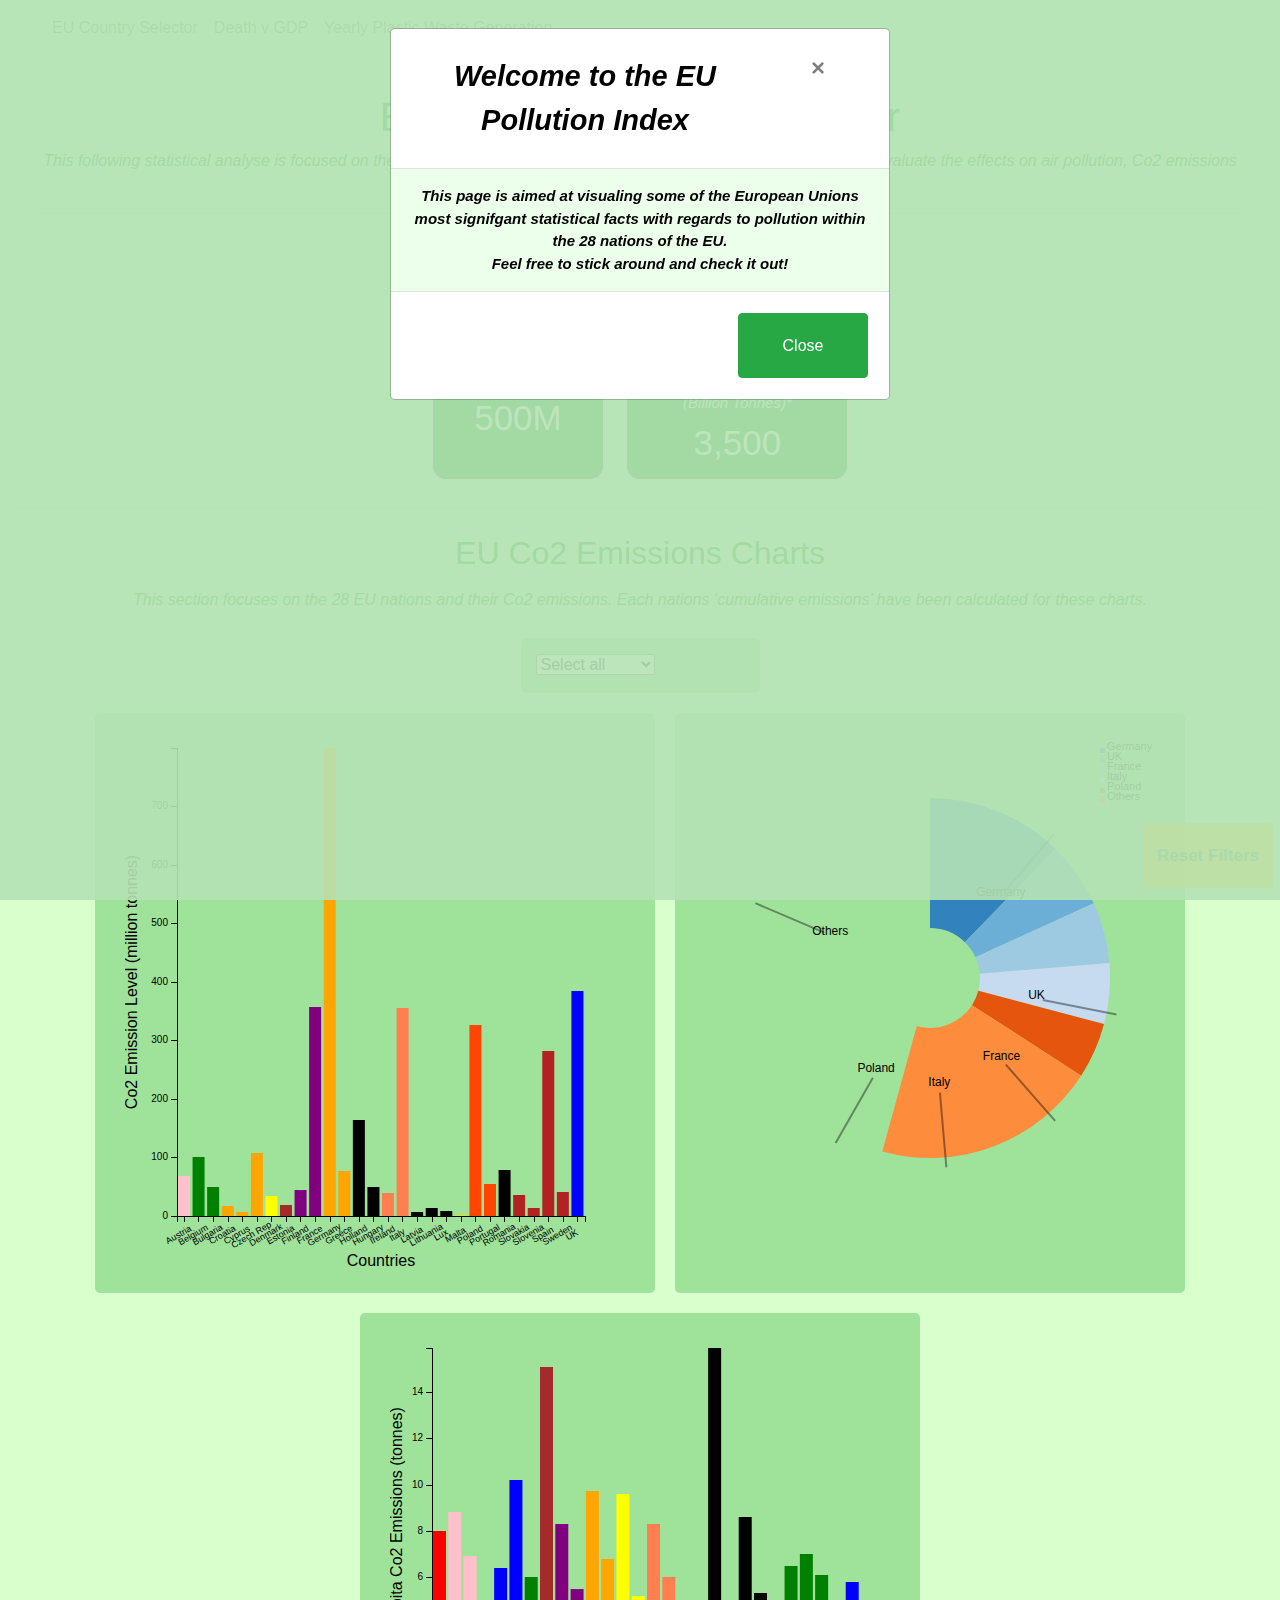
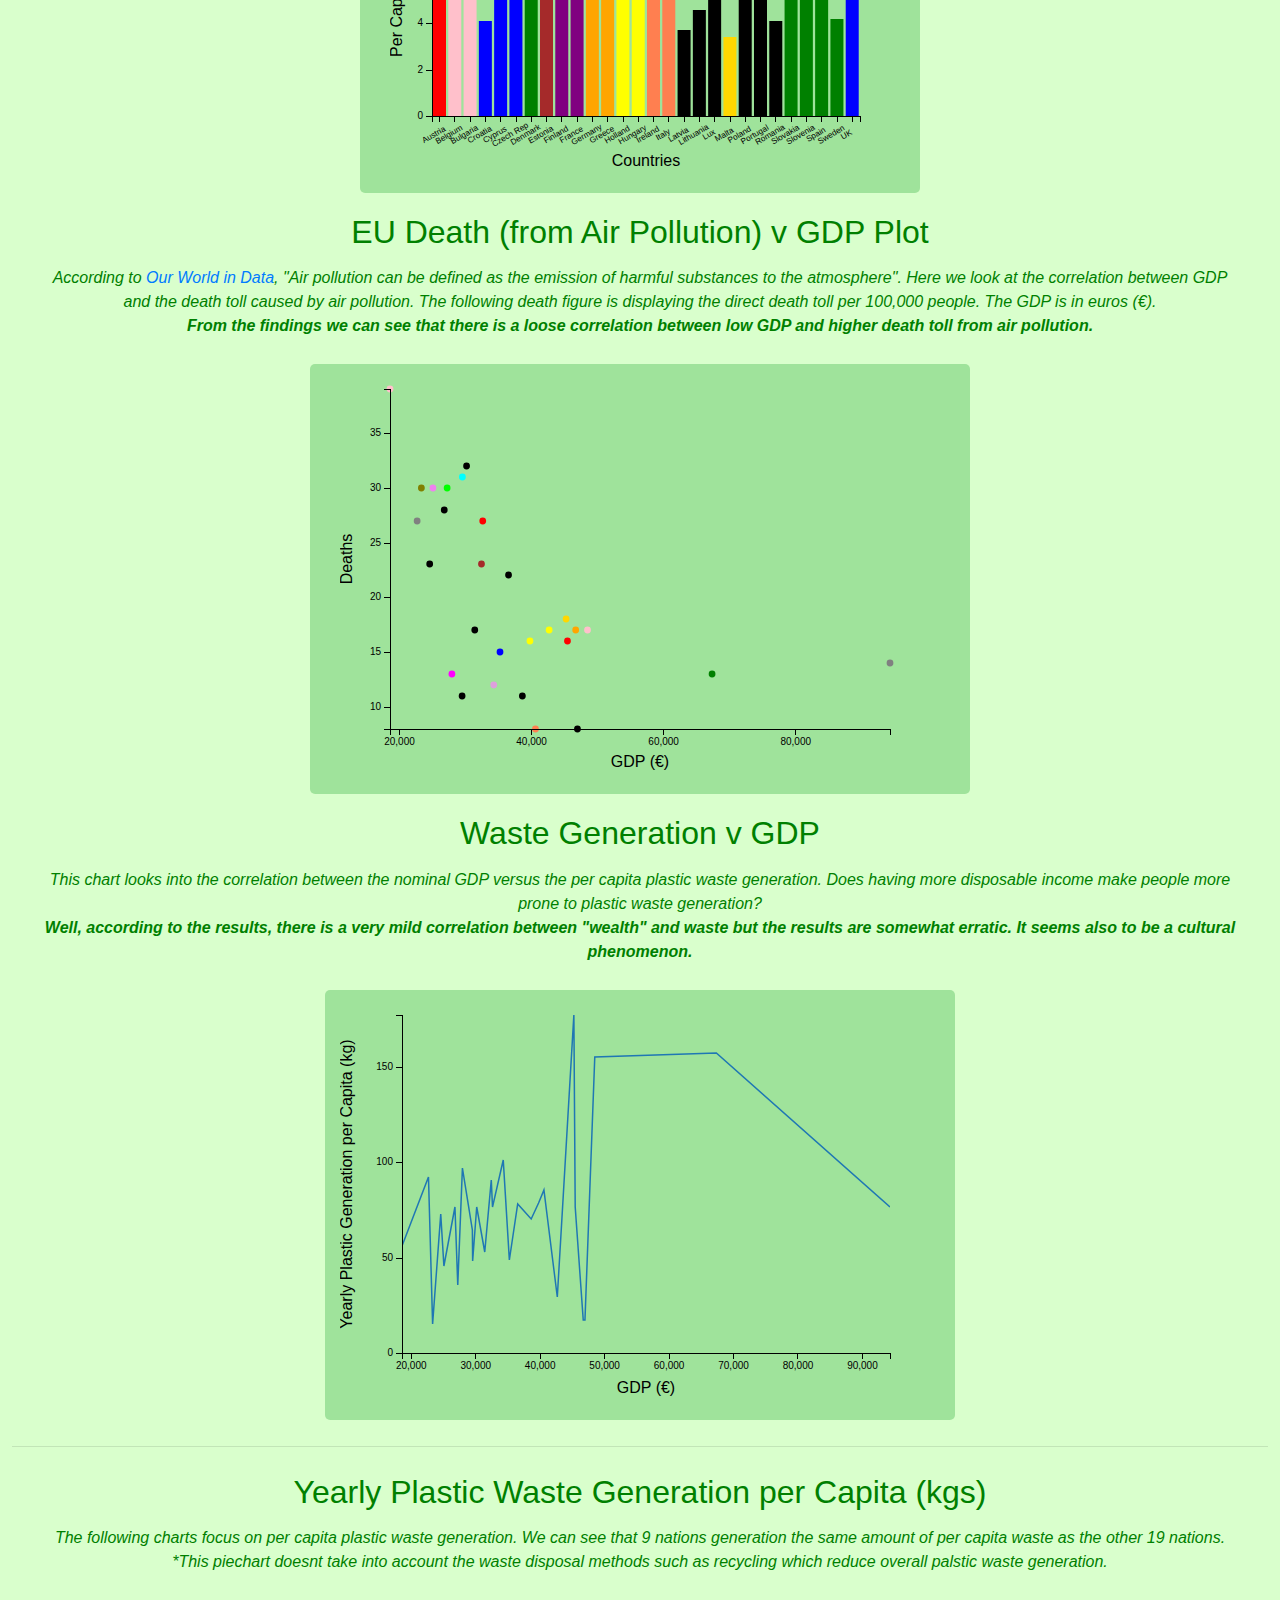
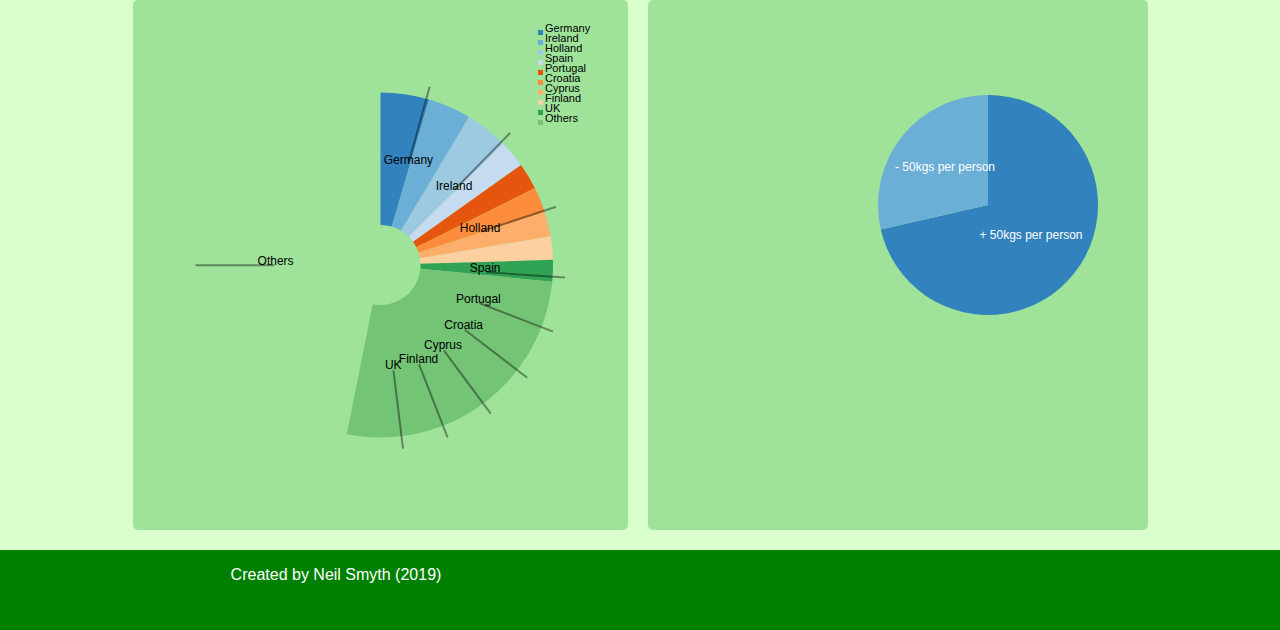
==== index.html @ 28ad7163 "styled modal box, added icon" ====
<!DOCTYPE html>
<html lang="en">

<head>
    <meta charset="UTF-8">
    <meta name="viewport" content="width=device-width, initial-scale=1.0">
    <meta http-equiv="X-UA-Compatible" content="ie=edge">
    <title>EU Pollution Index</title>

    <!-- Bootstrap-->

    <link rel="stylesheet" href="https://stackpath.bootstrapcdn.com/bootstrap/4.3.1/css/bootstrap.min.css" integrity="sha384-ggOyR0iXCbMQv3Xipma34MD+dH/1fQ784/j6cY/iJTQUOhcWr7x9JvoRxT2MZw1T" crossorigin="anonymous">

    <!-- Google Font-->
    <link href="https://fonts.googleapis.com/css?family=Montserrat:400,700" rel="stylesheet">

    <!-- Font Awesome-->
    
    <link rel="stylesheet" href="https://use.fontawesome.com/releases/v5.7.2/css/all.css" integrity="sha384-fnmOCqbTlWIlj8LyTjo7mOUStjsKC4pOpQbqyi7RrhN7udi9RwhKkMHpvLbHG9Sr" crossorigin="anonymous">    
    
    <link rel="stylesheet" href="https://cdnjs.cloudflare.com/ajax/libs/font-awesome/4.7.0/css/font-awesome.min.css">
    
     <!--DC.min CSS -->

    <link rel="stylesheet" href="css/dc.min.css" type="text/css" />
    
    <!-- CSS -->

    <link rel="stylesheet" href="css/style.css" type="text/css" />

    <!-- Javascript -->

    <script type="text/javascript" src="js/d3.min.js"></script>
    <!-- 1 -->
    <script type="text/javascript" src="js/crossfilter.min.js"></script>
    <script type="text/javascript" src="js/dc.min.js"></script>
    <script type="text/javascript" src="js/queue.min.js"></script>

    <script type="text/javascript" src="js/pollution.js"></script>

</head>

<body>

    <div class="cover-container d-flex mx-auto flex-column">


        <header class="container-fluid">

            <nav class="navbar navbar-expand-lg navbar-light mb-1 text-center">
                <a class="navbar-brand" data-target="#popUpModal" data-toggle="modal"><i class="fas fa-globe-europe" style="font-size:40px;color:green;"></i></a>
                <button class="navbar-toggler" type="button" data-toggle="collapse" data-target="#navbarTogglerDemo02" aria-controls="navbarTogglerDemo02" aria-expanded="false" aria-label="Toggle navigation">
                            <span class="navbar-toggler-icon"></span>
                          </button>
                <div class="collapse navbar-collapse" id="navbarTogglerDemo02">
                    <ul class="navbar-nav mr-auto mt-2 mt-lg-0">
                        <li class="nav-item">
                            <a class="nav-link" href="#country-selector">EU Country Selector</a>
                        </li>
                        <li class="nav-item">
                            <a class="nav-link" href="#death-v-gdp-plot">Death v GDP</a>
                        </li>
                        <li class="nav-item">
                            <a class="nav-link" href="#yearly-plastic-pie"">Yearly Plastic Waste Generation</a>
                        </li>

                    </ul>
                </div>
            </nav>

        </header>

        <hr>

        <div class="container-fluid">

            <div class="row justify-content">
                <div class="col-md-12 text-center">
                    <h1 class="mainheader">EU Pollution Index Calculator</h1>
                    <p class="underhead text-center"><i>This following statistical analyse is focused on the 28 nation European Union, compiling some of the data available to evaluate the effects on air pollution, Co2 emissions and mortality rates as well as GDP from within these nations</i></p>

                    
                        <hr>
                        <div class="col-offset-6 sicky">
                        
                         <button type="button" id="reset-button" class=" btn btn-sm btn-warning text-center" data-toggle="tooltip" data-placement="top" title="Click here to reset the filters">Reset Filters</button>
                         </div>
                        
                     <!--   Button Test  
                     <button onclick="displayAlert()">Added Information</button> -->
                        
                        

                </div>
               
            </div>
            


            
            

            <div class="row justify-content-center">
                <div class="col-md-12 text-center">
                    <h2 class="regional-line">EU in Numbers </h2>
                    <p class="underhead text-center"><i>The following stats show some pertient information within the EU</i></p>
                    
                   
                </div>


                <span class="number-box">
                    
                    <h4>EU population</h4>

                    <div id="eu-population"> </div>
                    
                </span>


                <span class="number-box text-center">
                    
                    <h4>EU Co2 Emissions</h4>
                    <p class="emissions-box"><i>(Billion Tonnes)*</i></p>


                    <div id="eu-total_emission" > </div>

              </span>

            </div>

            <hr>

            <div class="row justify-content-center">

                <div class="col-12 text-center">

                    <h2 class="regional-line">EU Co2 Emissions Charts </h2>

                    <p class="underhead text-center"><i>This section focuses on the 28 EU nations and their Co2 emissions. Each nations ‘cumulative emissions’ have been calculated for these charts.</i></p>

                </div>
            </div>

            <div class="row justify-content-center">

                <div class="chart-wrapper">

                    <div id="country-selector"></div>
                    
                    
                <span class="d-inline-block" tabindex="0" data-toggle="tooltip" title="Click the select all box to chose the country">
                  <button class="btn btn-sm mini-button" style="pointer-events: none; font-size:15px;color:green;" type="button" disabled><i class="fas fa-info" style=""></i></button>
                </span>

 

                </div>
            </div>





            <div class="row justify-content-center">

                <div class="chart-wrapper">

                    <!--    <div class="col-12 text-center"> -->

                    <!--     <div class="row">
                    
                        <h5 class="wrapper-head col-12">EU Pollution Chart</h5>
                    
                    </div> -->

                    <div class="col-12 col-lg-4" id="eu-pollution-chart"></div>

                </div>

                <div class="chart-wrapper">

                    <div class="col-12 col-lg-4" id="country-pie-chart"></div>

                    <!--  </div> -->

                </div>


                <div class="chart-wrapper">

                    <div class="col-sm-12 col-lg-4" id="eu-per_cap-chart"></div>

                </div>

            </div>




            <div class="row justify-content-center">

                <div class="col-md-12">

                    <h2 class="regional-pie text-center">EU Death (from Air Pollution) v GDP Plot </h2>

                    <p class="underhead text-center"><i>According to <a href="https://ourworldindata.org/air-pollution">Our World in Data</a>, "Air pollution can be defined as the emission of harmful substances to the atmosphere". Here we look at the correlation between GDP and the death toll caused by air pollution. The following death figure is displaying the direct death toll per 100,000 people. The GDP is in euros (€).
                    
                    <br><b>From the findings we can see that there is a loose correlation between low GDP and higher death toll from air pollution.</b></i></p>

                </div>

                <div class="chart-wrapper">

                    <div class="col-12 text-center">

                        <div id="death-v-gdp-plot">

                        </div>

                    </div>
                    
                    
                </div>



            </div>

            <div class="row justify-content-center">

                <div class="col-md-12">

                    <h2 class="regional-pie text-center">Waste Generation v GDP </h2>

                    <p class="underhead text-center"><i>This chart looks into the correlation between the nominal GDP versus the per capita plastic waste generation. Does having more disposable income make people more prone to plastic waste generation?<br><b>Well, according to the results, there is a very mild correlation between "wealth" and waste but the results are somewhat erratic. It seems also to be a cultural phenomenon.</b></i></p>

                </div>

                <div class="chart-wrapper">

                    <div class="col-md-offset-5" id="waste-gdp-line"></div>
                    
                 <!--   <svg viewBox="0 0 370 220"></svg> -->

                </div>

            </div>

            <hr>



            <div class="row justify-content-center">

                <div class="col-md-12">

                    <h2 class="regional-pie text-center">Yearly Plastic Waste Generation per Capita (kgs)</h2>

                    <p class="underhead text-center"><i>The following charts focus on per capita plastic waste generation. We can see that 9 nations generation the same amount of per capita waste as the other 19 nations.<br> *This piechart doesnt take into account the waste disposal methods such as recycling which reduce overall palstic waste generation.</i></p>

                </div>

                <div class="chart-wrapper">

                    <div class="col-sm-12 col-md-offset-4" id="yearly-plastic-pie"></div>

                </div>
                
              <!--  <div class="chart-wrapper">

                    <div class="col-sm-12 col-md-offset-4 " id="response-bar resize"></div>

                </div> -->

                <div class="chart-wrapper">
                
                    <span class="d-inline-block" tabindex="0" data-toggle="tooltip" title="This piechart is simply demonstrating the total amount of plastic waste generated, between people who produce more or less than 50kg per annum">
                  <button class="btn btn-sm mini-button" style="pointer-events: none; font-size:15px;color:green;" type="button" disabled><i class="fas fa-info" style=""></i></button>
                </span>

                    <div class="col-sm-12 col-md-offset-4" id="yearly-plastic-dim">
                    
                
                </div>

                </div>
            </div>


        </div>

    <!-- FOOTER -->
    
    <footer class="container-fluid footer"> 
          <div class="row footer-row">
        <div class="col-xs-12 col-sm-6">
        <h6>Created by Neil Smyth (2019)</h6>
        </div>
        <div class="col-xs-12 col-sm-6">
        <i class="fab fa-github" style="font-size:30px;"></i>
        </div>
          </div>
  
       </footer> 
 

    </div>
    <!--container fluid -->

    
    


    <!--MODAL POPUP-->

    <div class="modal fade" id="popUpModal" tabindex="-1" role="dialog" aria-labelledby="popUpModalLabel" aria-hidden="true">
        <div class="modal-dialog" role="document">
            <div class="modal-content">
                <div class="modal-header">
                    <h5 class="modal-title" id="popUpModalLabel"><i>Welcome to the EU Pollution Index</h5>
                    <button type="button" class="close" data-dismiss="modal" aria-label="Close">
          <span aria-hidden="true">&times;</span>
        </button>
                </div>
                <div class="modal-body"><i>
                    This page is aimed at visualing some of the European Unions most signifgant statistical facts with regards to pollution within the 28 nations of the EU.<br>Feel free to stick around and check it out!</i>
                </div>
                <div class="modal-footer">
                <span class="d-inline-block" tabindex="0" data-toggle="tooltip" title="Whereever you see this icon, just hover over to find out more information">
                  <button class="btn btn-sm mini-button" style="pointer-events: none; font-size:20px;color:green;" type="button" disabled><i class="fas fa-info" style=""></i></button>
                </span>
                    <button type="button" class="btn btn-success" data-dismiss="modal">Close</button>
                  <!-- <button type="button" class="btn btn-primary tour">Take a tour</button> -->
                </div>
            </div>
        </div>
    </div>
    <!--MODAL POPUP-->


    </div>
    <!--cover -->


    <!-- Bootstrap JS-->
    <script src="https://code.jquery.com/jquery-3.3.1.slim.min.js" integrity="sha384-q8i/X+965DzO0rT7abK41JStQIAqVgRVzpbzo5smXKp4YfRvH+8abtTE1Pi6jizo" crossorigin="anonymous"></script>
    <script src="https://cdnjs.cloudflare.com/ajax/libs/popper.js/1.14.7/umd/popper.min.js" integrity="sha384-UO2eT0CpHqdSJQ6hJty5KVphtPhzWj9WO1clHTMGa3JDZwrnQq4sF86dIHNDz0W1" crossorigin="anonymous"></script>
    <script src="https://stackpath.bootstrapcdn.com/bootstrap/4.3.1/js/bootstrap.min.js" integrity="sha384-JjSmVgyd0p3pXB1rRibZUAYoIIy6OrQ6VrjIEaFf/nJGzIxFDsf4x0xIM+B07jRM" crossorigin="anonymous"></script>
    
    <!-- Tooltip function 
        <script>
            function myFunction() {
            }
        </script> -->
 
    <!-- Button test 
    <script>
        function displayAlert() {
            let today = new Date();
            let time = today.getHours() + ":" + today.getMinutes() + ":" + today.getSeconds();
            alert("Hello visitor ! The time is now: " + time + " and welcome to the EU Pollution Index!");
        }
    </script> -->
    
    <script src="js/script.js"></script>
    <script src="js/helper.js"></script>
    
   <!-- <script src="js/tour.js"></script> -->
</body>

</html>
---- css/dc.min.css ----
.dc-chart .box text,.dc-chart g.axis text{-webkit-touch-callout:none;-khtml-user-select:none;pointer-events:none}.dc-chart path.dc-symbol,.dc-legend g.dc-legend-item.fadeout{fill-opacity:.5;stroke-opacity:.5}div.dc-chart{float:left}.dc-chart rect.bar{stroke:none;cursor:pointer}.dc-chart rect.bar:hover{fill-opacity:.5}.dc-chart rect.deselected{stroke:none;fill:#ccc}.dc-chart .pie-slice{fill:#fff;font-size:12px;cursor:pointer}.dc-chart .pie-slice.external{fill:#000}.dc-chart .pie-slice :hover,.dc-chart .pie-slice.highlight{fill-opacity:.8}.dc-chart .pie-path{fill:none;stroke-width:2px;stroke:#000;opacity:.4}.dc-chart .selected circle,.dc-chart .selected path{stroke-width:3;stroke:#ccc;fill-opacity:1}.dc-chart .deselected circle,.dc-chart .deselected path{stroke:none;fill-opacity:.5;fill:#ccc}.dc-chart .axis line,.dc-chart .axis path{fill:none;stroke:#000;shape-rendering:crispEdges}.dc-chart .axis text{font:10px sans-serif}.dc-chart .axis .grid-line,.dc-chart .axis .grid-line line,.dc-chart .grid-line,.dc-chart .grid-line line{fill:none;stroke:#ccc;opacity:.5;shape-rendering:crispEdges}.dc-chart .brush rect.background{z-index:-999}.dc-chart .brush rect.extent{fill:#4682b4;fill-opacity:.125}.dc-chart .brush .resize path{fill:#eee;stroke:#666}.dc-chart path.line{fill:none;stroke-width:1.5px}.dc-chart path.area{fill-opacity:.3;stroke:none}.dc-chart path.highlight{stroke-width:3;fill-opacity:1;stroke-opacity:1}.dc-chart g.state{cursor:pointer}.dc-chart g.state :hover{fill-opacity:.8}.dc-chart g.state path{stroke:#fff}.dc-chart g.deselected path{fill:grey}.dc-chart g.deselected text{display:none}.dc-chart g.row rect{fill-opacity:.8;cursor:pointer}.dc-chart g.row rect:hover{fill-opacity:.6}.dc-chart g.row text{fill:#fff;font-size:12px;cursor:pointer}.dc-chart g.dc-tooltip path{fill:none;stroke:grey;stroke-opacity:.8}.dc-chart g.county path{stroke:#fff;fill:none}.dc-chart g.debug rect{fill:#00f;fill-opacity:.2}.dc-chart g.axis text{-webkit-user-select:none;-moz-user-select:none;-ms-user-select:none;user-select:none}.dc-chart .node{font-size:.7em;cursor:pointer}.dc-chart .node :hover{fill-opacity:.8}.dc-chart .bubble{stroke:none;fill-opacity:.6}.dc-chart .highlight{fill-opacity:1;stroke-opacity:1}.dc-chart .fadeout{fill-opacity:.2;stroke-opacity:.2}.dc-chart .box text{font:10px sans-serif;-webkit-user-select:none;-moz-user-select:none;-ms-user-select:none;user-select:none}.dc-chart .box circle,.dc-chart .box line{fill:#fff}.dc-chart .box circle,.dc-chart .box line,.dc-chart .box rect{stroke:#000;stroke-width:1.5px}.dc-chart .box .center{stroke-dasharray:3,3}.dc-chart .box .outlier{fill:none;stroke:#ccc}.dc-chart .symbol,.dc-chart circle.dot{stroke:none}.dc-chart .box.deselected{opacity:.5}.dc-chart .box.deselected .box{fill:#ccc}.dc-chart .heatmap .box-group.deselected rect{stroke:none;fill-opacity:.5;fill:#ccc}.dc-chart .heatmap g.axis text{pointer-events:all;cursor:pointer}.dc-chart .empty-chart .pie-slice{cursor:default}.dc-chart .empty-chart .pie-slice path{fill:#fee;cursor:default}.dc-data-count{float:right;margin-top:15px;margin-right:15px}.dc-data-count .filter-count,.dc-data-count .total-count{color:#3182bd;font-weight:700}.dc-legend{font-size:11px}.dc-legend .dc-legend-item{cursor:pointer}.dc-hard .number-display{float:none}
---- css/style.css ----
.cover-container {
    min-height: 100vh;
    /*  padding: 15px; */
    /* removed to faciltate footer */
    background-color: rgb(217, 255, 204);
    -webkit-background-size: cover;
    -moz-background-size: cover;
    -o-background-size: cover;
    background-size: cover;
    display: flex;
    align-items: center;
    justify-content: center;
    transition: all .5s ease-in-out;
    -moz-transition: all .5s ease-in-out;
    -webkit-transition: all .5s ease-in-out;
    -o-transition: all .5s ease-in-out;
    position: relative;
    overflow-x: hidden;
}

.container-fluid {
    width: 100%;
    padding-right: 12px;
    padding-left: 12px;
    margin-right: auto;
    margin-left: auto;
}

.nav-icon {
    font-size: 20px;
}

.emissions-box {
    font-size: 15px;
    margin-bottom: 2px;
}

div.dc-chart {
    float: none;
}

#reset-button {
    color: #3d7a59;
    font-weight: 700;
    font-size: 17px;
    margin: 5px;
    padding: 5px;
    position: fixed;
    bottom: 7px;
    right: 2px;
    z-index: 1;
    opacity: 0.9;
    /*  position: fixed; */
}



.mainheader {
    color: green;
}

.underhead {
    color: green;
}

button {
    margin: 5px;
    color: white;
    background-color: green;
    width: 130px;
    height: 65px;
    line-height: 30px;
    font-weight: bold;
}

.hr {
    margin-top: 10px;
    margin-bottom: 10px;
    border: 0;
    border-top: 1px solid black;
}


.regional-pie {
    color: green;
    text-align: center;
    margin-top: 10px;
    margin-bottom: 15px;

}

.regional-line {
    color: green;
    text-align: center;
    margin-top: 10px;
    margin-bottom: 15px;
}

.row {
    margin-right: 15px;
    margin-left: 15px;
    display: flex;
    flex-wrap: wrap;
}

.chart-wrapper {
    /*  max-width: 960px; */
    margin: 10px;
    padding: 15px;
    border-radius: 5px;
    background-color: rgba(28, 163, 42, 0.3);
    text-align: center;
    display: flex;
}

.number-box {
    margin: 10px;
    font-size: 35px;
    border: 2px solid #e5d9d9;
    border-radius: 15px;
    background-color: green;
    color: white;
    padding: 10px;
    text-align: center;

}


.mini-button {
    margin: -20px;
    padding: 2px;
}


.regional-selector {

    margin-bottom: 10px;
    margin-top: 10px;
    float: left;
    height: 10px;

}



/* GRAPH LABELS */

#eu-pollution-chart .axis.x>.tick>text {

    text-align: right;
    font-size: 9px;
    transform: translate(-12px, 8px) rotate(-30deg);

    /*formerly -12px, 22px (-90deg)*/
}

#eu-per_cap-chart .axis.x>.tick>text {

    text-align: right;
    font-size: 8.2px;
    transform: translate(-12px, 8px) rotate(-30deg);

}

/* MODAL */

.modal {
    color: black;
    background-color: rgb(204, 255, 204, 0.8);
}

.modal-title {
    font-size: 29px;
    font-weight: bold;
    text-align: center;
    margin: 5px;
    padding: 5px;
}

.modal-body {
    font-size: 15px;
    font-weight: bold;
    background-color: rgb(204, 255, 204, 0.4);
    text-align: center;
}

.modal-header .close {
    margin: -10px;
}

/* FOOTER */

.footer {
    height: 80px;
    margin-top: 10px;
    background-color: #008000;
    color: white;
    text-align: center;

}

.footer-row {
    padding: 5px;
    margin-top: 10px;
}

/*
#eu-pollution-chart > .x-axis-label   {
    
transform: translate(425,725); 
    
}

*/
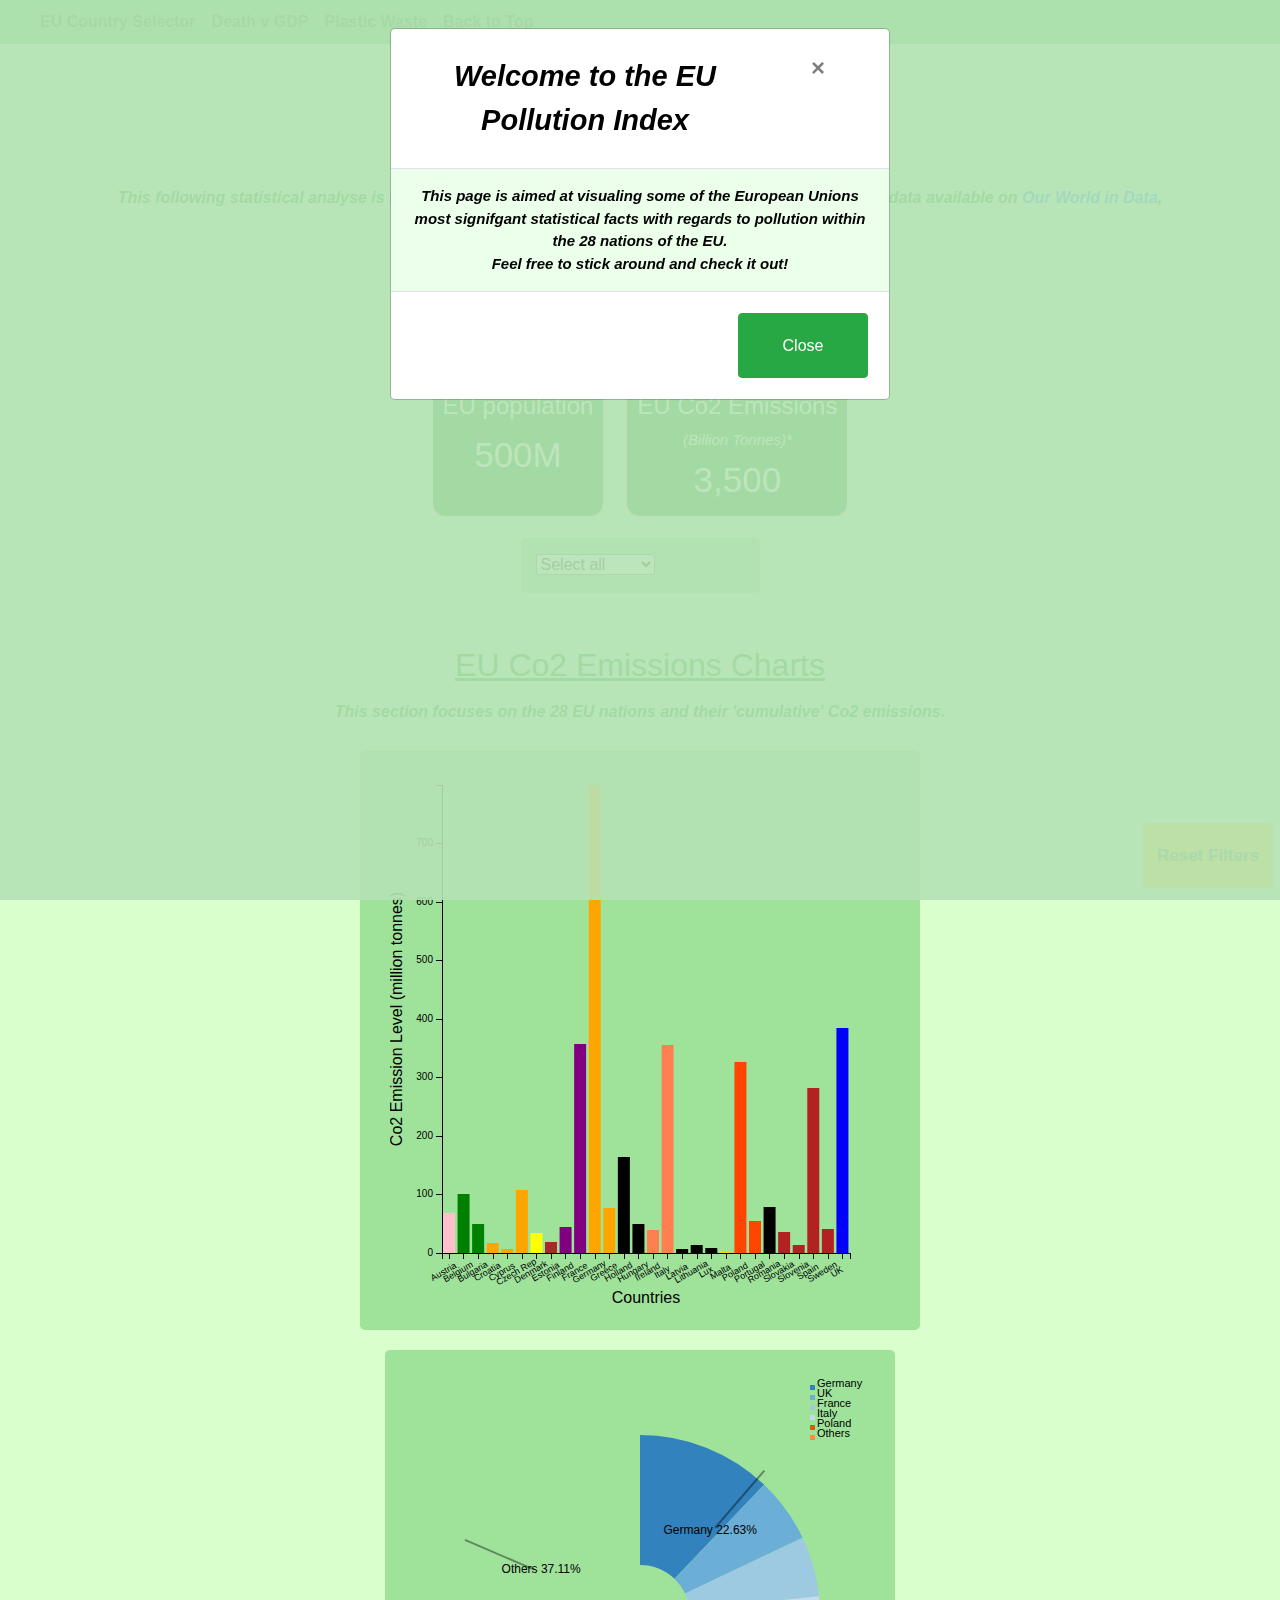
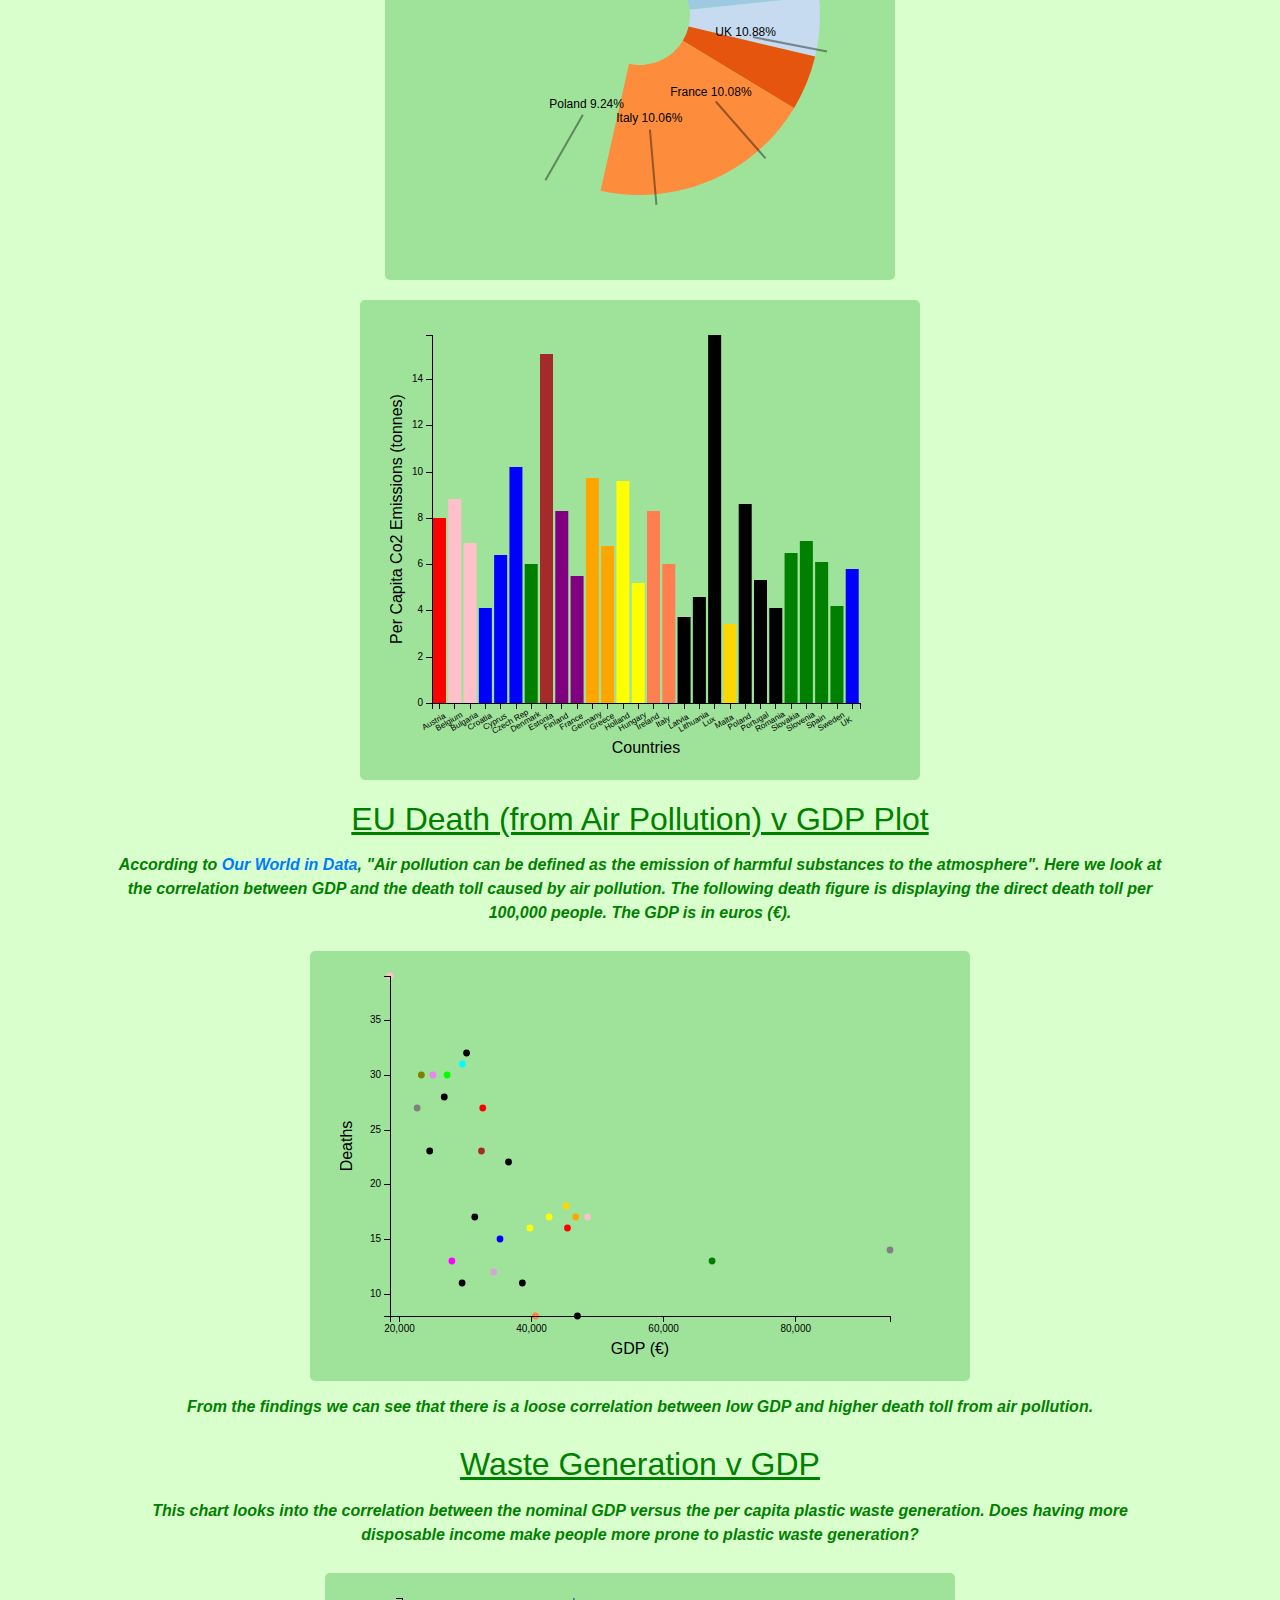
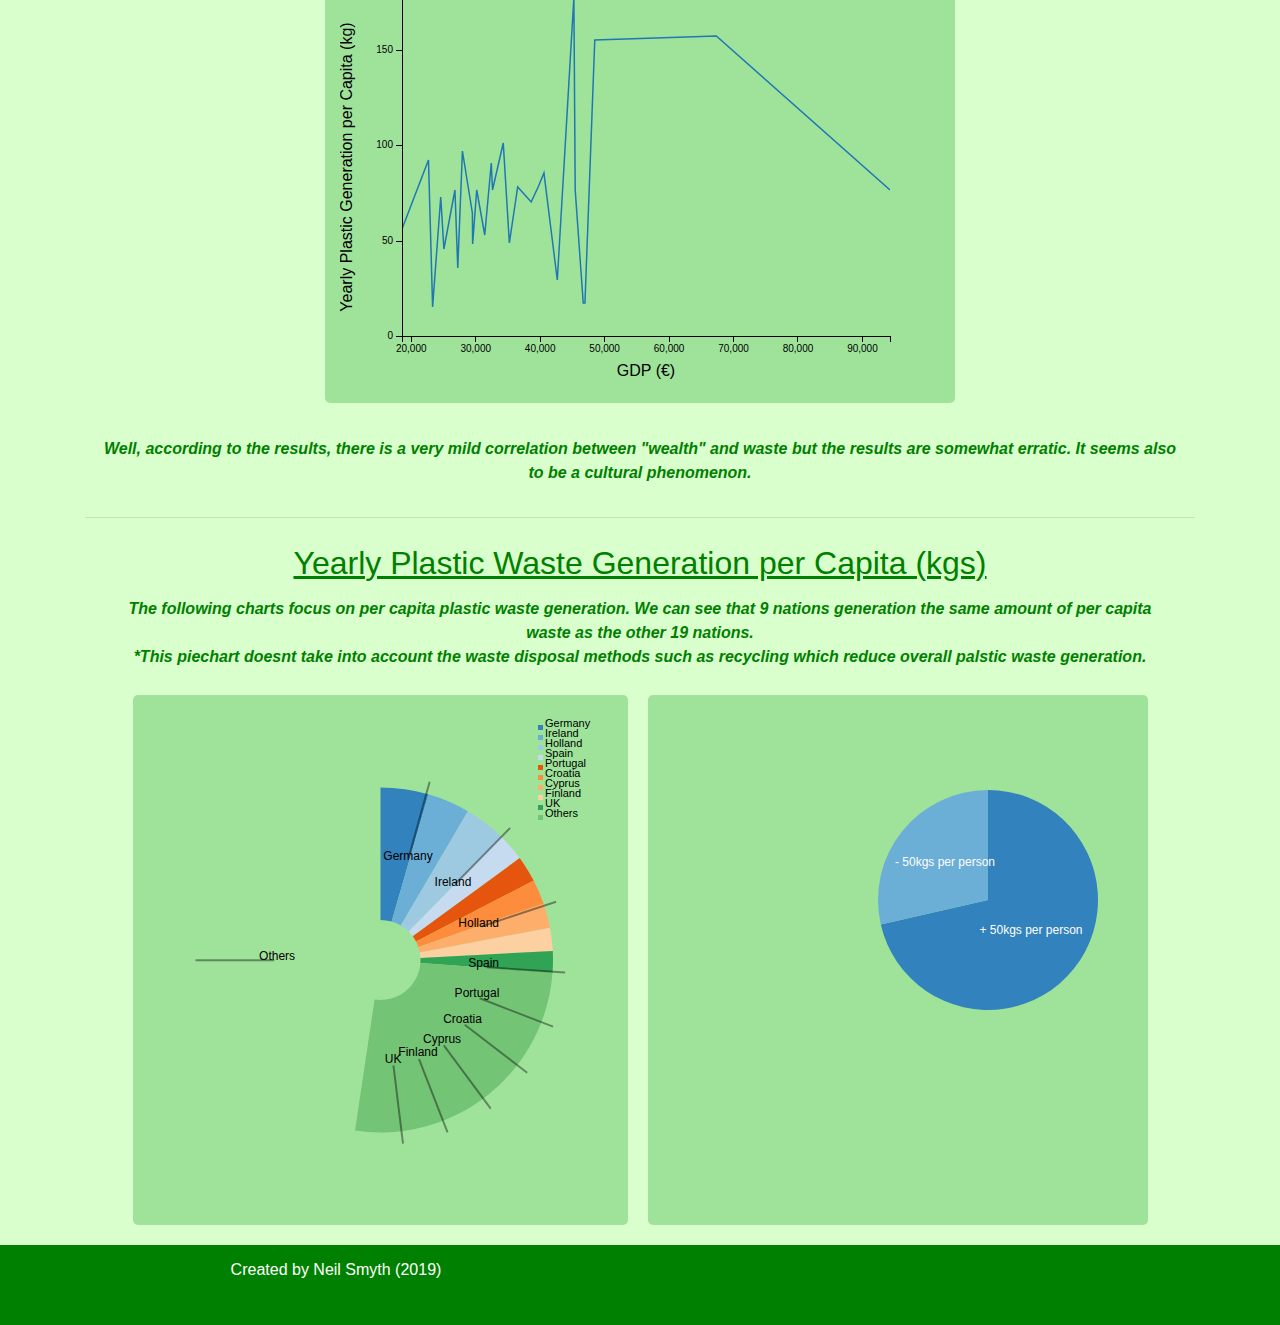
==== commit 25ff0c3c: "added % lables on pie, made navbar fixed, sorted padding and html text" ====
--- a/index.html
+++ b/index.html
@@ -15,15 +15,15 @@
     <link href="https://fonts.googleapis.com/css?family=Montserrat:400,700" rel="stylesheet">
 
     <!-- Font Awesome-->
-    
-    <link rel="stylesheet" href="https://use.fontawesome.com/releases/v5.7.2/css/all.css" integrity="sha384-fnmOCqbTlWIlj8LyTjo7mOUStjsKC4pOpQbqyi7RrhN7udi9RwhKkMHpvLbHG9Sr" crossorigin="anonymous">    
-    
+
+    <link rel="stylesheet" href="https://use.fontawesome.com/releases/v5.7.2/css/all.css" integrity="sha384-fnmOCqbTlWIlj8LyTjo7mOUStjsKC4pOpQbqyi7RrhN7udi9RwhKkMHpvLbHG9Sr" crossorigin="anonymous">
+
     <link rel="stylesheet" href="https://cdnjs.cloudflare.com/ajax/libs/font-awesome/4.7.0/css/font-awesome.min.css">
-    
-     <!--DC.min CSS -->
+
+    <!--DC.min CSS -->
 
     <link rel="stylesheet" href="css/dc.min.css" type="text/css" />
-    
+
     <!-- CSS -->
 
     <link rel="stylesheet" href="css/style.css" type="text/css" />
@@ -45,7 +45,8 @@
     <div class="cover-container d-flex mx-auto flex-column">
 
 
-        <header class="container-fluid">
+        <header class="nav-container pl-0 pr-0">
+            <!--removed fluid-->
 
             <nav class="navbar navbar-expand-lg navbar-light mb-1 text-center">
                 <a class="navbar-brand" data-target="#popUpModal" data-toggle="modal"><i class="fas fa-globe-europe" style="font-size:40px;color:green;"></i></a>
@@ -53,16 +54,20 @@
                             <span class="navbar-toggler-icon"></span>
                           </button>
                 <div class="collapse navbar-collapse" id="navbarTogglerDemo02">
-                    <ul class="navbar-nav mr-auto mt-2 mt-lg-0">
+                    <ul class="navbar-nav mr-auto mt-0 mt-lg-0">
+
                         <li class="nav-item">
-                            <a class="nav-link" href="#country-selector">EU Country Selector</a>
+                            <a class="nav-link" href="#country-selector"><b>EU Country Selector</b></a>
                         </li>
                         <li class="nav-item">
-                            <a class="nav-link" href="#death-v-gdp-plot">Death v GDP</a>
+                            <a class="nav-link" href="#death-v-gdp-plot"><b>Death v GDP</b></a>
                         </li>
                         <li class="nav-item">
-                            <a class="nav-link" href="#yearly-plastic-pie"">Yearly Plastic Waste Generation</a>
+                            <a class="nav-link" href="#yearly-plastic-pie"><b>Plastic Waste </b></a>
                         </li>
+                        <li class="nav-item">
+                            <a class="nav-link" href="#main-head"><b>Back to Top</b></a>
+                        </li>
 
                     </ul>
                 </div>
@@ -70,80 +75,88 @@
 
         </header>
 
-        <hr>
-
-        <div class="container-fluid">
-
-            <div class="row justify-content">
-                <div class="col-md-12 text-center">
-                    <h1 class="mainheader">EU Pollution Index Calculator</h1>
-                    <p class="underhead text-center"><i>This following statistical analyse is focused on the 28 nation European Union, compiling some of the data available to evaluate the effects on air pollution, Co2 emissions and mortality rates as well as GDP from within these nations</i></p>
-
-                    
+        <main>
+
+            <div class="container mt-5">
+                <!-- removed container fluid  -->
+
+                <div class="row justify-content">
+                    <div class="col-md-12 text-center">
+                        <h1 class="mainheader mb-2" id="main-head">EU Pollution Index</h1>
+                        <p class="underhead text-center"><i>This following statistical analyse is focused on the 28 nation European Union, compiling some of the data available on <a href="https://ourworldindata.org/air-pollution">Our World in Data</a>, to evaluate the effects on pollution within these nations</i></p>
+
+
                         <hr>
                         <div class="col-offset-6 sicky">
-                        
-                         <button type="button" id="reset-button" class=" btn btn-sm btn-warning text-center" data-toggle="tooltip" data-placement="top" title="Click here to reset the filters">Reset Filters</button>
-                         </div>
-                        
-                     <!--   Button Test  
+
+                            <button type="button" id="reset-button" class=" btn btn-sm btn-warning text-center" data-toggle="tooltip" data-placement="top" title="Click here to reset the filters">Reset Filters</button>
+                        </div>
+
+                        <!--   Button Test  
                      <button onclick="displayAlert()">Added Information</button> -->
-                        
-                        
-
-                </div>
-               
-            </div>
-            
-
-
-            
-            
-
-            <div class="row justify-content-center">
-                <div class="col-md-12 text-center">
-                    <h2 class="regional-line">EU in Numbers </h2>
-                    <p class="underhead text-center"><i>The following stats show some pertient information within the EU</i></p>
-                    
-                   
-                </div>
-
-
-                <span class="number-box">
-                    
-                    <h4>EU population</h4>
-
-                    <div id="eu-population"> </div>
-                    
-                </span>
-
-
-                <span class="number-box text-center">
-                    
-                    <h4>EU Co2 Emissions</h4>
-                    <p class="emissions-box"><i>(Billion Tonnes)*</i></p>
-
-
-                    <div id="eu-total_emission" > </div>
-
-              </span>
-
-            </div>
-
-            <hr>
-
-            <div class="row justify-content-center">
-
-                <div class="col-12 text-center">
-
-                    <h2 class="regional-line">EU Co2 Emissions Charts </h2>
-
-                    <p class="underhead text-center"><i>This section focuses on the 28 EU nations and their Co2 emissions. Each nations ‘cumulative emissions’ have been calculated for these charts.</i></p>
-
-                </div>
-            </div>
-
-            <div class="row justify-content-center">
+
+
+
+                    </div>
+
+                </div>
+
+
+                <div class="row justify-content-center">
+                    <div class="col-md-12 text-center">
+                        <h2 class="regional-line">EU in Numbers </h2>
+                        <p class="underhead text-center"><i>The following stats show some pertient information within the EU</i></p>
+                    </div>
+
+
+                    <span class="number-box">
+                                    
+                                    <h4>EU population</h4>
+                
+                                    <div id="eu-population"> </div>
+                                    
+                                </span>
+
+
+                    <span class="number-box text-center">
+                                    
+                                    <h4>EU Co2 Emissions</h4>
+                                    <p class="emissions-box"><i>(Billion Tonnes)*</i></p>
+                
+                
+                                    <div id="eu-total_emission" > </div>
+                
+                              </span>
+                </div>
+
+                <div class="row justify-content-center">
+
+
+                    <div class="chart-wrapper">
+
+                        <div id="country-selector"></div>
+
+                        <span class="d-inline-block" tabindex="0" data-toggle="tooltip" title="Click the select all box to chose the country. It affects all the charts!">
+                                          <button class="btn btn-sm mini-button" style="pointer-events: none; font-size:15px;color:green;" type="button" disabled><i class="fas fa-info" style=""></i></button>
+                                        </span>
+
+                    </div>
+                </div>
+
+                <hr>
+
+                <div class="row justify-content-center">
+
+                    <div class="col-12 text-center">
+
+                        <h2 class="regional-line">EU Co2 Emissions Charts </h2>
+
+                        <p class="underhead text-center"><i>This section focuses on the 28 EU nations and their 'cumulative' Co2 emissions.</i></p>
+
+                    </div>
+                </div>
+
+                <!--   <div class="row justify-content-center">
 
                 <div class="chart-wrapper">
 
@@ -157,160 +170,166 @@
  
 
                 </div>
-            </div>
-
-
-
-
-
-            <div class="row justify-content-center">
-
-                <div class="chart-wrapper">
-
-                    <!--    <div class="col-12 text-center"> -->
-
-                    <!--     <div class="row">
+            </div> -->
+
+
+
+
+
+                <div class="row justify-content-center">
+
+                    <div class="chart-wrapper">
+
+                        <!--    <div class="col-12 text-center"> -->
+
+                        <!--     <div class="row">
                     
                         <h5 class="wrapper-head col-12">EU Pollution Chart</h5>
                     
                     </div> -->
 
-                    <div class="col-12 col-lg-4" id="eu-pollution-chart"></div>
-
-                </div>
-
-                <div class="chart-wrapper">
-
-                    <div class="col-12 col-lg-4" id="country-pie-chart"></div>
-
-                    <!--  </div> -->
-
-                </div>
-
-
-                <div class="chart-wrapper">
-
-                    <div class="col-sm-12 col-lg-4" id="eu-per_cap-chart"></div>
-
-                </div>
-
-            </div>
-
-
-
-
-            <div class="row justify-content-center">
-
-                <div class="col-md-12">
-
-                    <h2 class="regional-pie text-center">EU Death (from Air Pollution) v GDP Plot </h2>
-
-                    <p class="underhead text-center"><i>According to <a href="https://ourworldindata.org/air-pollution">Our World in Data</a>, "Air pollution can be defined as the emission of harmful substances to the atmosphere". Here we look at the correlation between GDP and the death toll caused by air pollution. The following death figure is displaying the direct death toll per 100,000 people. The GDP is in euros (€).
-                    
-                    <br><b>From the findings we can see that there is a loose correlation between low GDP and higher death toll from air pollution.</b></i></p>
-
-                </div>
-
-                <div class="chart-wrapper">
-
-                    <div class="col-12 text-center">
-
-                        <div id="death-v-gdp-plot">
+                        <div class="col-12 col-lg-4" id="eu-pollution-chart"></div>
+
+                    </div>
+
+                    <div class="chart-wrapper">
+
+                        <div class="col-12 col-lg-4" id="country-pie-chart"></div>
+
+                        <!--  </div> -->
+
+                    </div>
+
+
+                    <div class="chart-wrapper">
+
+                        <div class="col-sm-12 col-lg-4" id="eu-per_cap-chart"></div>
+
+                    </div>
+
+                </div>
+
+
+
+
+                <div class="row justify-content-center">
+
+                    <div class="col-md-12">
+
+                        <h2 class="regional-pie text-center">EU Death (from Air Pollution) v GDP Plot </h2>
+
+                        <p class="underhead text-center"><i>According to <a href="https://ourworldindata.org/air-pollution">Our World in Data</a>, "Air pollution can be defined as the emission of harmful substances to the atmosphere". Here we look at the correlation between GDP and the death toll caused by air pollution. The following death figure is displaying the direct death toll per 100,000 people. The GDP is in euros (€).</i></p>
+
+
+
+                    </div>
+
+                    <div class="chart-wrapper">
+
+                        <div class="col-12 text-center">
+
+                            <div id="death-v-gdp-plot">
+
+                            </div>
 
                         </div>
 
-                    </div>
-                    
-                    
-                </div>
-
-
-
-            </div>
-
-            <div class="row justify-content-center">
-
-                <div class="col-md-12">
-
-                    <h2 class="regional-pie text-center">Waste Generation v GDP </h2>
-
-                    <p class="underhead text-center"><i>This chart looks into the correlation between the nominal GDP versus the per capita plastic waste generation. Does having more disposable income make people more prone to plastic waste generation?<br><b>Well, according to the results, there is a very mild correlation between "wealth" and waste but the results are somewhat erratic. It seems also to be a cultural phenomenon.</b></i></p>
-
-                </div>
-
-                <div class="chart-wrapper">
-
-                    <div class="col-md-offset-5" id="waste-gdp-line"></div>
-                    
-                 <!--   <svg viewBox="0 0 370 220"></svg> -->
-
-                </div>
-
-            </div>
-
-            <hr>
-
-
-
-            <div class="row justify-content-center">
-
-                <div class="col-md-12">
-
-                    <h2 class="regional-pie text-center">Yearly Plastic Waste Generation per Capita (kgs)</h2>
-
-                    <p class="underhead text-center"><i>The following charts focus on per capita plastic waste generation. We can see that 9 nations generation the same amount of per capita waste as the other 19 nations.<br> *This piechart doesnt take into account the waste disposal methods such as recycling which reduce overall palstic waste generation.</i></p>
-
-                </div>
-
-                <div class="chart-wrapper">
-
-                    <div class="col-sm-12 col-md-offset-4" id="yearly-plastic-pie"></div>
-
-                </div>
-                
-              <!--  <div class="chart-wrapper">
+
+                    </div>
+
+                    <br>
+                    <p class="underhead text-center mt-1"><i><b>From the findings we can see that there is a loose correlation between low GDP and higher death toll from air pollution.</b></i>
+                    </p>
+
+                </div>
+
+                <div class="row justify-content-center">
+
+                    <div class="col-md-12">
+
+                        <h2 class="regional-pie text-center">Waste Generation v GDP </h2>
+
+                        <p class="underhead text-center"><i>This chart looks into the correlation between the nominal GDP versus the per capita plastic waste generation. Does having more disposable income make people more prone to plastic waste generation?</i></p>
+
+                    </div>
+
+                    <div class="chart-wrapper">
+
+                        <div class="col-md-offset-5" id="waste-gdp-line"></div>
+
+                        <!--   <svg viewBox="0 0 370 220"></svg> -->
+
+                    </div>
+                    
+                    <p class="underhead text-center"><i><br><b>Well, according to the results, there is a very mild correlation between "wealth" and waste but the results are somewhat erratic. It seems also to be a cultural phenomenon.</b></i></p>
+
+                </div>
+
+                <hr>
+
+
+
+                <div class="row justify-content-center">
+
+                    <div class="col-md-12">
+
+                        <h2 class="regional-pie text-center">Yearly Plastic Waste Generation per Capita (kgs)</h2>
+
+                        <p class="underhead text-center"><i>The following charts focus on per capita plastic waste generation. We can see that 9 nations generation the same amount of per capita waste as the other 19 nations.<br> *This piechart doesnt take into account the waste disposal methods such as recycling which reduce overall palstic waste generation.</i></p>
+
+                    </div>
+
+                    <div class="chart-wrapper">
+
+                        <div class="col-sm-12 col-md-offset-4" id="yearly-plastic-pie"></div>
+
+                    </div>
+
+                    <!--  <div class="chart-wrapper">
 
                     <div class="col-sm-12 col-md-offset-4 " id="response-bar resize"></div>
 
                 </div> -->
 
-                <div class="chart-wrapper">
-                
-                    <span class="d-inline-block" tabindex="0" data-toggle="tooltip" title="This piechart is simply demonstrating the total amount of plastic waste generated, between people who produce more or less than 50kg per annum">
+                    <div class="chart-wrapper">
+
+                        <span class="d-inline-block" tabindex="0" data-toggle="tooltip" title="This piechart is simply demonstrating the total amount of plastic waste generated, between people who produce more or less than 50kg per annum">
                   <button class="btn btn-sm mini-button" style="pointer-events: none; font-size:15px;color:green;" type="button" disabled><i class="fas fa-info" style=""></i></button>
                 </span>
 
-                    <div class="col-sm-12 col-md-offset-4" id="yearly-plastic-dim">
-                    
-                
-                </div>
-
-                </div>
+                        <div class="col-sm-12 col-md-offset-4" id="yearly-plastic-dim">
+
+
+                        </div>
+
+                    </div>
+                </div>
+
+
             </div>
 
-
-        </div>
-
-    <!-- FOOTER -->
-    
-    <footer class="container-fluid footer"> 
-          <div class="row footer-row">
-        <div class="col-xs-12 col-sm-6">
-        <h6>Created by Neil Smyth (2019)</h6>
-        </div>
-        <div class="col-xs-12 col-sm-6">
-        <i class="fab fa-github" style="font-size:30px;"></i>
-        </div>
-          </div>
-  
-       </footer> 
- 
+        </main>
+
+        <!-- FOOTER -->
+
+        <footer class="container-fluid footer">
+            <div class="row footer-row">
+                <div class="col-xs-12 col-sm-6">
+                    <h6>Created by Neil Smyth (2019)</h6>
+                </div>
+                <div class="col-xs-12 col-sm-6">
+                    <i class="fab fa-github" style="font-size:30px;"></i>
+                </div>
+            </div>
+
+        </footer>
+
 
     </div>
     <!--container fluid -->
 
-    
-    
+
+
 
 
     <!--MODAL POPUP-->
@@ -328,11 +347,11 @@
                     This page is aimed at visualing some of the European Unions most signifgant statistical facts with regards to pollution within the 28 nations of the EU.<br>Feel free to stick around and check it out!</i>
                 </div>
                 <div class="modal-footer">
-                <span class="d-inline-block" tabindex="0" data-toggle="tooltip" title="Whereever you see this icon, just hover over to find out more information">
+                    <span class="d-inline-block" tabindex="0" data-toggle="tooltip" title="Whereever you see this icon, just hover over to find out more information">
                   <button class="btn btn-sm mini-button" style="pointer-events: none; font-size:20px;color:green;" type="button" disabled><i class="fas fa-info" style=""></i></button>
                 </span>
                     <button type="button" class="btn btn-success" data-dismiss="modal">Close</button>
-                  <!-- <button type="button" class="btn btn-primary tour">Take a tour</button> -->
+                    <!-- <button type="button" class="btn btn-primary tour">Take a tour</button> -->
                 </div>
             </div>
         </div>
@@ -348,13 +367,13 @@
     <script src="https://code.jquery.com/jquery-3.3.1.slim.min.js" integrity="sha384-q8i/X+965DzO0rT7abK41JStQIAqVgRVzpbzo5smXKp4YfRvH+8abtTE1Pi6jizo" crossorigin="anonymous"></script>
     <script src="https://cdnjs.cloudflare.com/ajax/libs/popper.js/1.14.7/umd/popper.min.js" integrity="sha384-UO2eT0CpHqdSJQ6hJty5KVphtPhzWj9WO1clHTMGa3JDZwrnQq4sF86dIHNDz0W1" crossorigin="anonymous"></script>
     <script src="https://stackpath.bootstrapcdn.com/bootstrap/4.3.1/js/bootstrap.min.js" integrity="sha384-JjSmVgyd0p3pXB1rRibZUAYoIIy6OrQ6VrjIEaFf/nJGzIxFDsf4x0xIM+B07jRM" crossorigin="anonymous"></script>
-    
+
     <!-- Tooltip function 
         <script>
             function myFunction() {
             }
         </script> -->
- 
+
     <!-- Button test 
     <script>
         function displayAlert() {
@@ -363,11 +382,11 @@
             alert("Hello visitor ! The time is now: " + time + " and welcome to the EU Pollution Index!");
         }
     </script> -->
-    
+
     <script src="js/script.js"></script>
     <script src="js/helper.js"></script>
-    
-   <!-- <script src="js/tour.js"></script> -->
+
+    <!-- <script src="js/tour.js"></script> -->
 </body>
 
 </html>
--- a/css/style.css
+++ b/css/style.css
@@ -1,6 +1,6 @@
 .cover-container {
     min-height: 100vh;
-    /*  padding: 15px; */
+    padding-top: 70px; 
     /* removed to faciltate footer */
     background-color: rgb(217, 255, 204);
     -webkit-background-size: cover;
@@ -18,6 +18,46 @@
     overflow-x: hidden;
 }
 
+/* Navbar  */
+
+.nav-container {
+    
+    position: fixed; 
+    width: 100%;
+    z-index: 1;
+    top: 0;
+    left: 0;
+    padding-left: 0;
+    padding-right: 0;
+    margin-left: 0;
+    margin-right: 0;
+
+}
+
+.navbar {
+    background-color: rgb(10, 173, 13, 0.6);
+    margin: 0;
+    border: 0;
+}
+
+.navbar-nav {
+    font-style: bold; 
+    text-align: left;
+    list-style: none;
+    /* to counter the body - text center inherited rule */
+}
+
+.navbar .navbar-toggler {
+    border: 0;
+}
+
+.navbar-nav .nav-link {
+    padding-top: 2px;
+    padding-bottom: 2px;
+}
+
+
+
 .container-fluid {
     width: 100%;
     padding-right: 12px;
@@ -57,10 +97,13 @@
 
 .mainheader {
     color: green;
+    font-size: 50px;
+    text-decoration: underline;
 }
 
 .underhead {
     color: green;
+    font-weight: bold;
 }
 
 button {
@@ -84,6 +127,7 @@
 .regional-pie {
     color: green;
     text-align: center;
+    text-decoration: underline;
     margin-top: 10px;
     margin-bottom: 15px;
 
@@ -92,6 +136,7 @@
 .regional-line {
     color: green;
     text-align: center;
+    text-decoration: underline;
     margin-top: 10px;
     margin-bottom: 15px;
 }
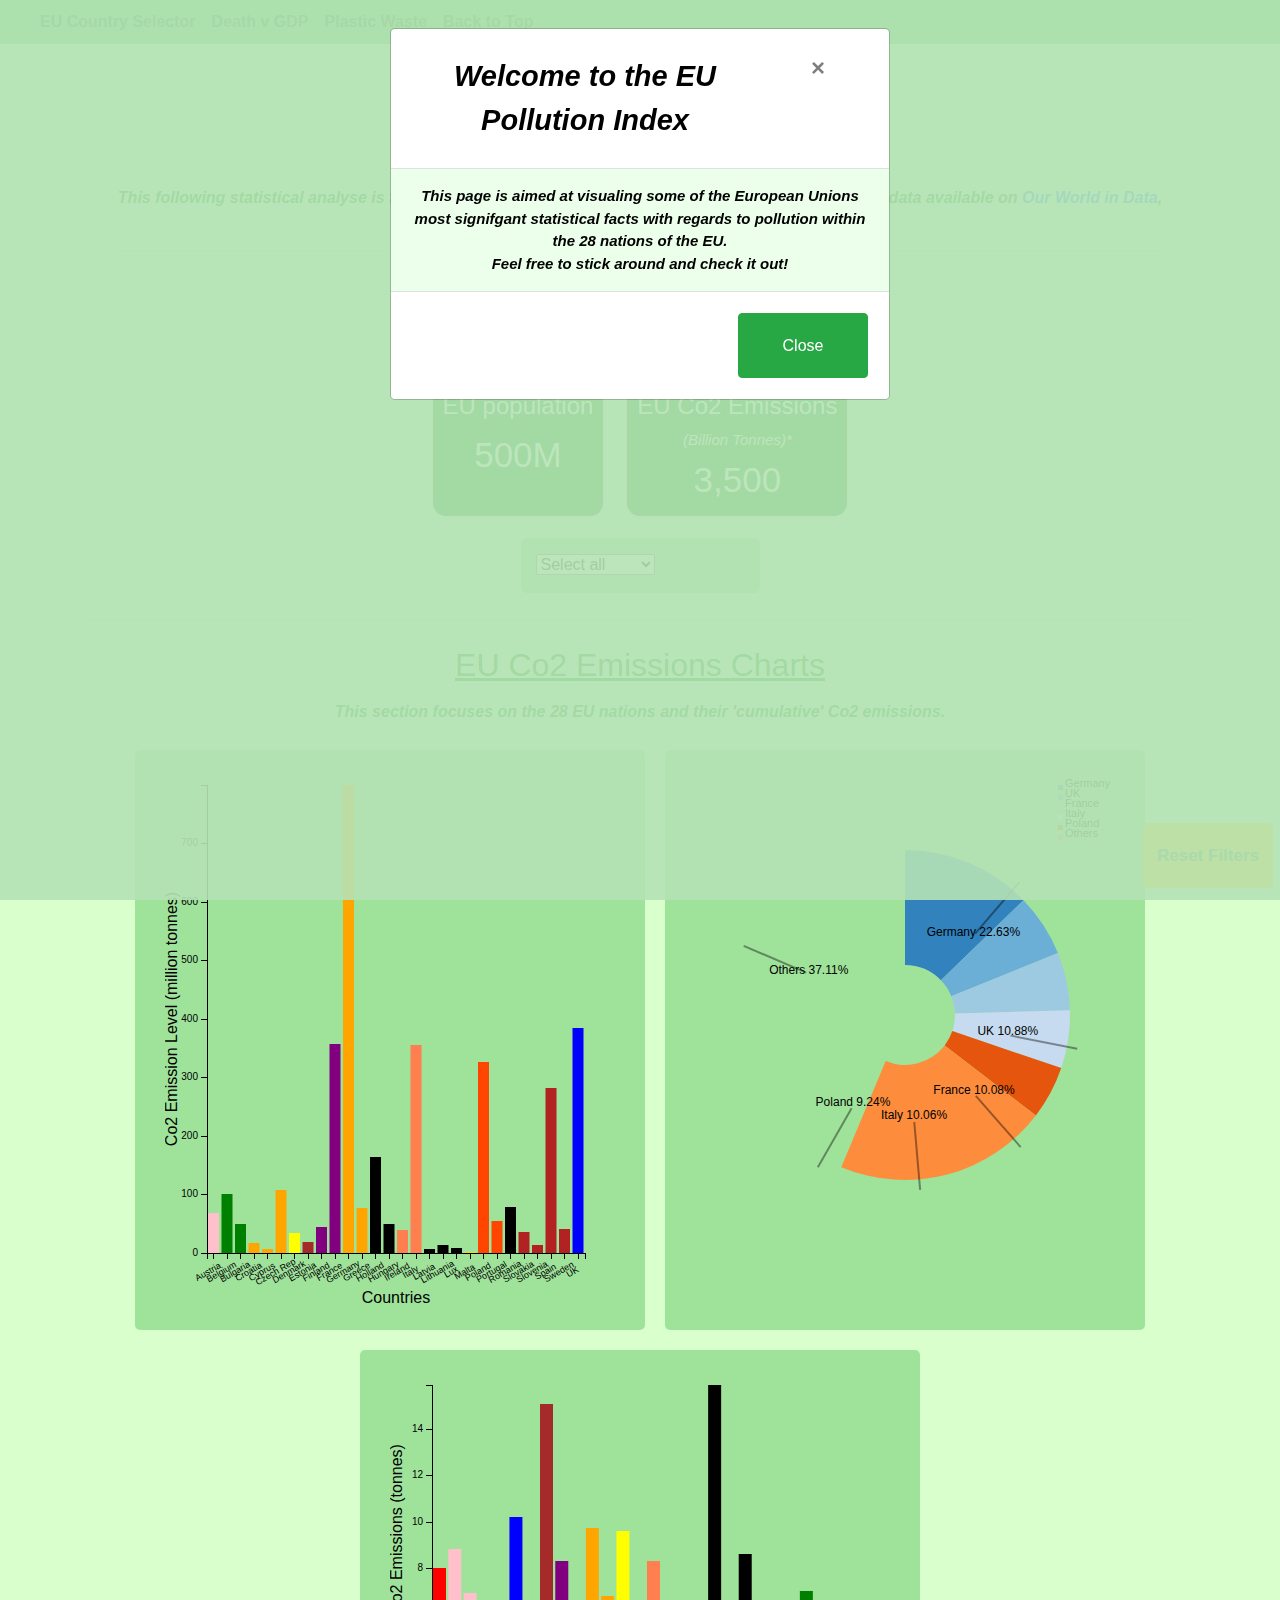
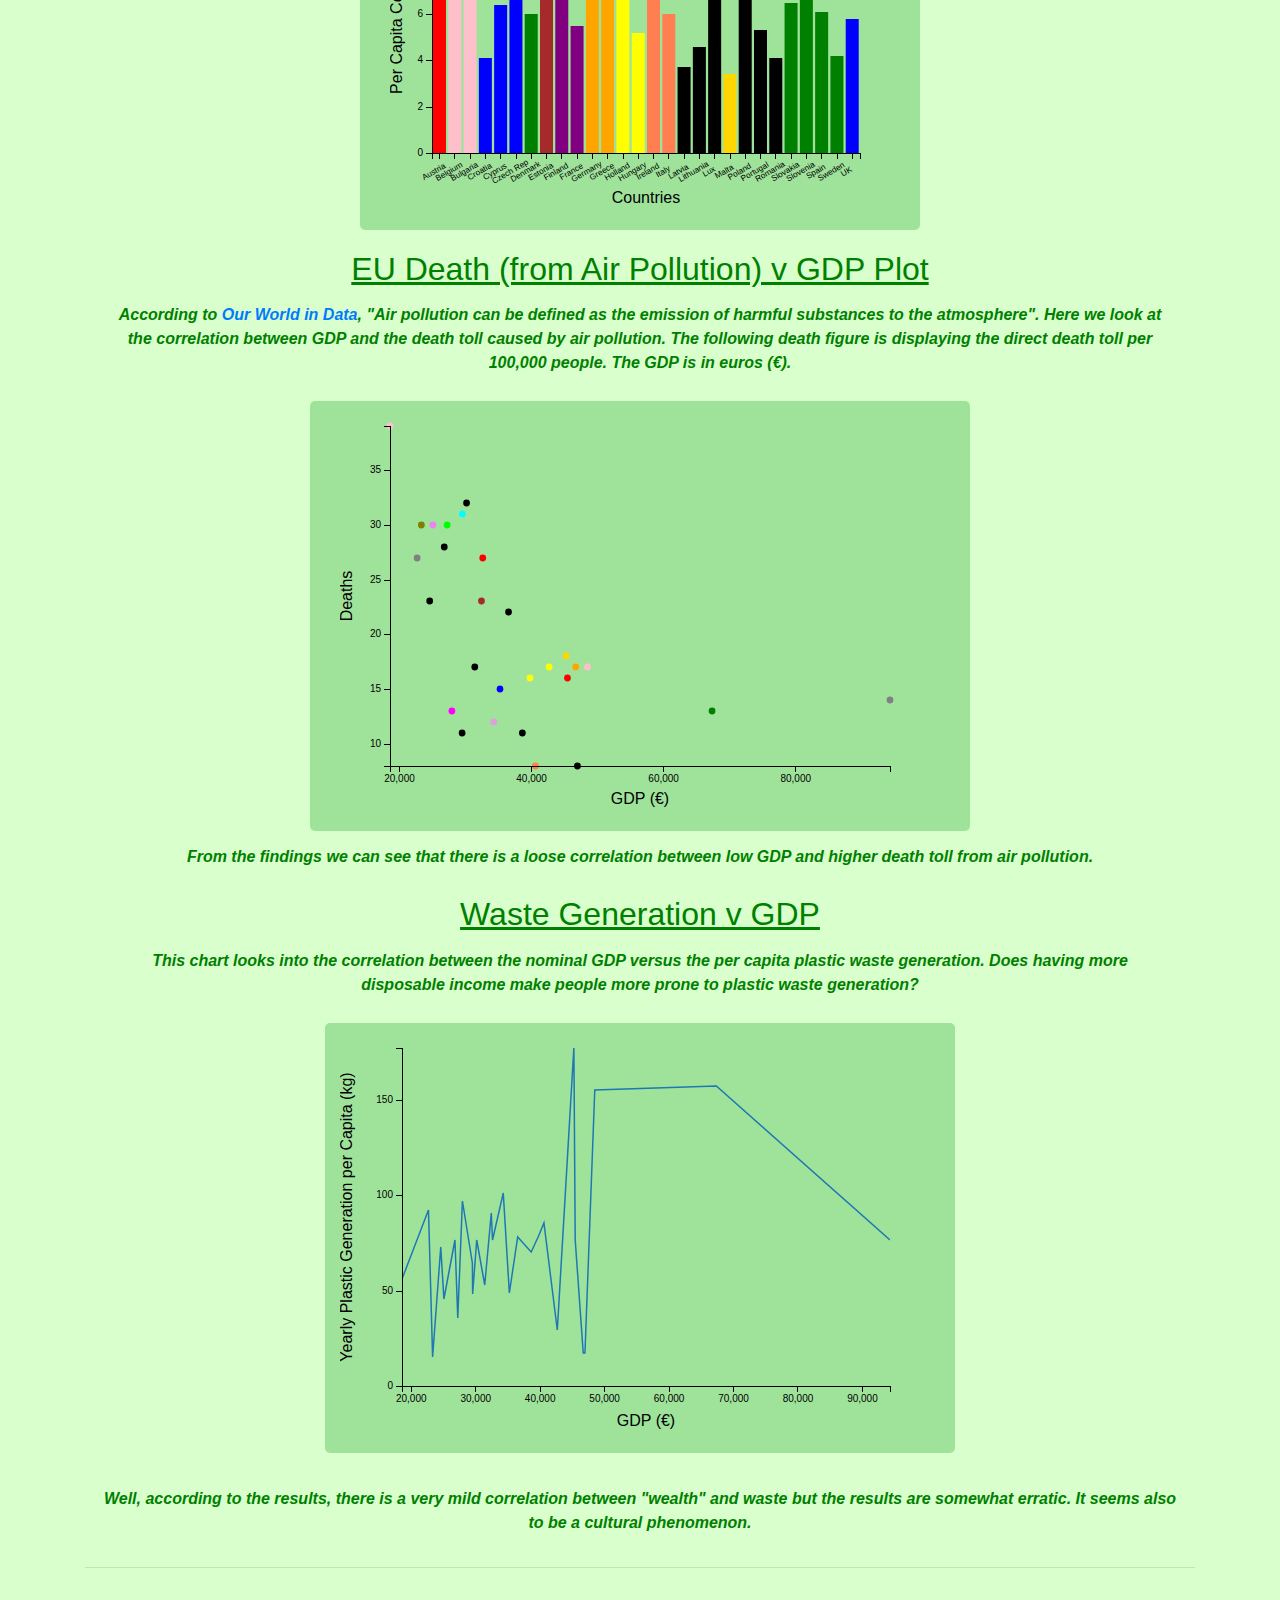
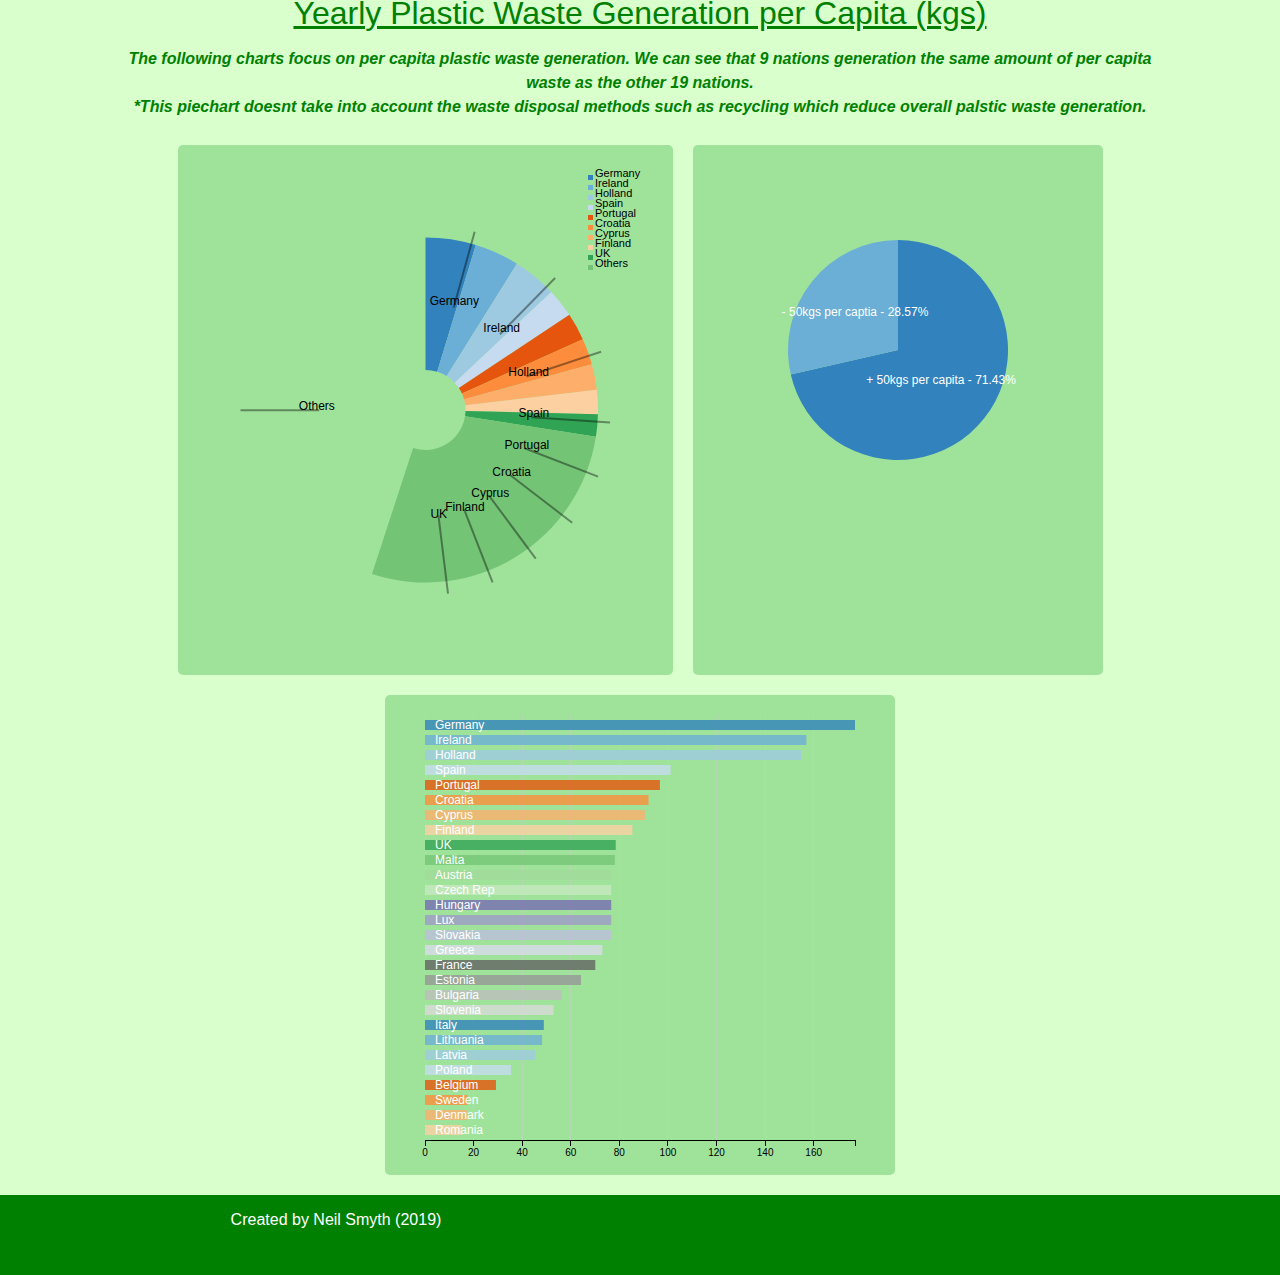
==== commit 8abf714d: "added row chart and adapted pollution.js titles" ====
--- a/index.html
+++ b/index.html
@@ -80,7 +80,7 @@
             <div class="container mt-5">
                 <!-- removed container fluid  -->
 
-                <div class="row justify-content">
+                <div class="row justify-content-center">
                     <div class="col-md-12 text-center">
                         <h1 class="mainheader mb-2" id="main-head">EU Pollution Index</h1>
                         <p class="underhead text-center"><i>This following statistical analyse is focused on the 28 nation European Union, compiling some of the data available on <a href="https://ourworldindata.org/air-pollution">Our World in Data</a>, to evaluate the effects on pollution within these nations</i></p>
@@ -156,54 +156,34 @@
                     </div>
                 </div>
 
-                <!--   <div class="row justify-content-center">
-
-                <div class="chart-wrapper">
-
-                    <div id="country-selector"></div>
-                    
-                    
-                <span class="d-inline-block" tabindex="0" data-toggle="tooltip" title="Click the select all box to chose the country">
-                  <button class="btn btn-sm mini-button" style="pointer-events: none; font-size:15px;color:green;" type="button" disabled><i class="fas fa-info" style=""></i></button>
-                </span>
-
- 
-
-                </div>
-            </div> -->
-
-
-
-
-
-                <div class="row justify-content-center">
-
-                    <div class="chart-wrapper">
-
-                        <!--    <div class="col-12 text-center"> -->
-
-                        <!--     <div class="row">
-                    
-                        <h5 class="wrapper-head col-12">EU Pollution Chart</h5>
-                    
-                    </div> -->
-
-                        <div class="col-12 col-lg-4" id="eu-pollution-chart"></div>
-
-                    </div>
-
-                    <div class="chart-wrapper">
-
-                        <div class="col-12 col-lg-4" id="country-pie-chart"></div>
-
-                        <!--  </div> -->
-
-                    </div>
-
-
-                    <div class="chart-wrapper">
-
-                        <div class="col-sm-12 col-lg-4" id="eu-per_cap-chart"></div>
+
+
+                <div class="container-fluid">
+                    <div class="row justify-content-center">
+
+                        <div class="chart-wrapper">
+
+
+                            <div class="col-6" id="eu-pollution-chart"></div>
+
+                        </div>
+
+                        <div class="chart-wrapper">
+
+                            <div class="col-6" id="country-pie-chart"></div>
+
+                            <!--  </div> -->
+
+                        </div>
+                    </div>
+                </div>
+
+
+                <div class="row justify-content-center">
+
+                    <div class="chart-wrapper">
+
+                        <div class="col-12" id="eu-per_cap-chart"></div>
 
                     </div>
 
@@ -260,42 +240,36 @@
                         <!--   <svg viewBox="0 0 370 220"></svg> -->
 
                     </div>
+
+                    <p class="underhead text-center"><i><br><b>Well, according to the results, there is a very mild correlation between "wealth" and waste but the results are somewhat erratic. It seems also to be a cultural phenomenon.</b></i></p>
+
+                </div>
+
+                <hr>
+
+
+
+                <div class="row justify-content-center">
+
+                    <div class="col-md-12">
+
+                        <h2 class="regional-pie text-center">Yearly Plastic Waste Generation per Capita (kgs)</h2>
+
+                        <p class="underhead text-center"><i>The following charts focus on per capita plastic waste generation. We can see that 9 nations generation the same amount of per capita waste as the other 19 nations.<br> *This piechart doesnt take into account the waste disposal methods such as recycling which reduce overall palstic waste generation.</i></p>
+
+                    </div>
+
+                    <div class="chart-wrapper">
+
+                        <div class="col-sm-12 col-md-offset-4" id="yearly-plastic-pie"></div>
+
+                    </div>
+
+                
+
+                    <div class="chart-wrapper">
+                        
                     
-                    <p class="underhead text-center"><i><br><b>Well, according to the results, there is a very mild correlation between "wealth" and waste but the results are somewhat erratic. It seems also to be a cultural phenomenon.</b></i></p>
-
-                </div>
-
-                <hr>
-
-
-
-                <div class="row justify-content-center">
-
-                    <div class="col-md-12">
-
-                        <h2 class="regional-pie text-center">Yearly Plastic Waste Generation per Capita (kgs)</h2>
-
-                        <p class="underhead text-center"><i>The following charts focus on per capita plastic waste generation. We can see that 9 nations generation the same amount of per capita waste as the other 19 nations.<br> *This piechart doesnt take into account the waste disposal methods such as recycling which reduce overall palstic waste generation.</i></p>
-
-                    </div>
-
-                    <div class="chart-wrapper">
-
-                        <div class="col-sm-12 col-md-offset-4" id="yearly-plastic-pie"></div>
-
-                    </div>
-
-                    <!--  <div class="chart-wrapper">
-
-                    <div class="col-sm-12 col-md-offset-4 " id="response-bar resize"></div>
-
-                </div> -->
-
-                    <div class="chart-wrapper">
-
-                        <span class="d-inline-block" tabindex="0" data-toggle="tooltip" title="This piechart is simply demonstrating the total amount of plastic waste generated, between people who produce more or less than 50kg per annum">
-                  <button class="btn btn-sm mini-button" style="pointer-events: none; font-size:15px;color:green;" type="button" disabled><i class="fas fa-info" style=""></i></button>
-                </span>
 
                         <div class="col-sm-12 col-md-offset-4" id="yearly-plastic-dim">
 
@@ -303,6 +277,13 @@
                         </div>
 
                     </div>
+                    
+                <div class="chart-wrapper">
+
+                <div class="col-12 " id="row-chart"></div>
+
+                </div> 
+                
                 </div>
 
 
--- a/css/style.css
+++ b/css/style.css
@@ -158,6 +158,11 @@
     display: flex;
 }
 
+.chart-header {
+   color: green; 
+   text-decoration: underline;
+}
+
 .number-box {
     margin: 10px;
     font-size: 35px;
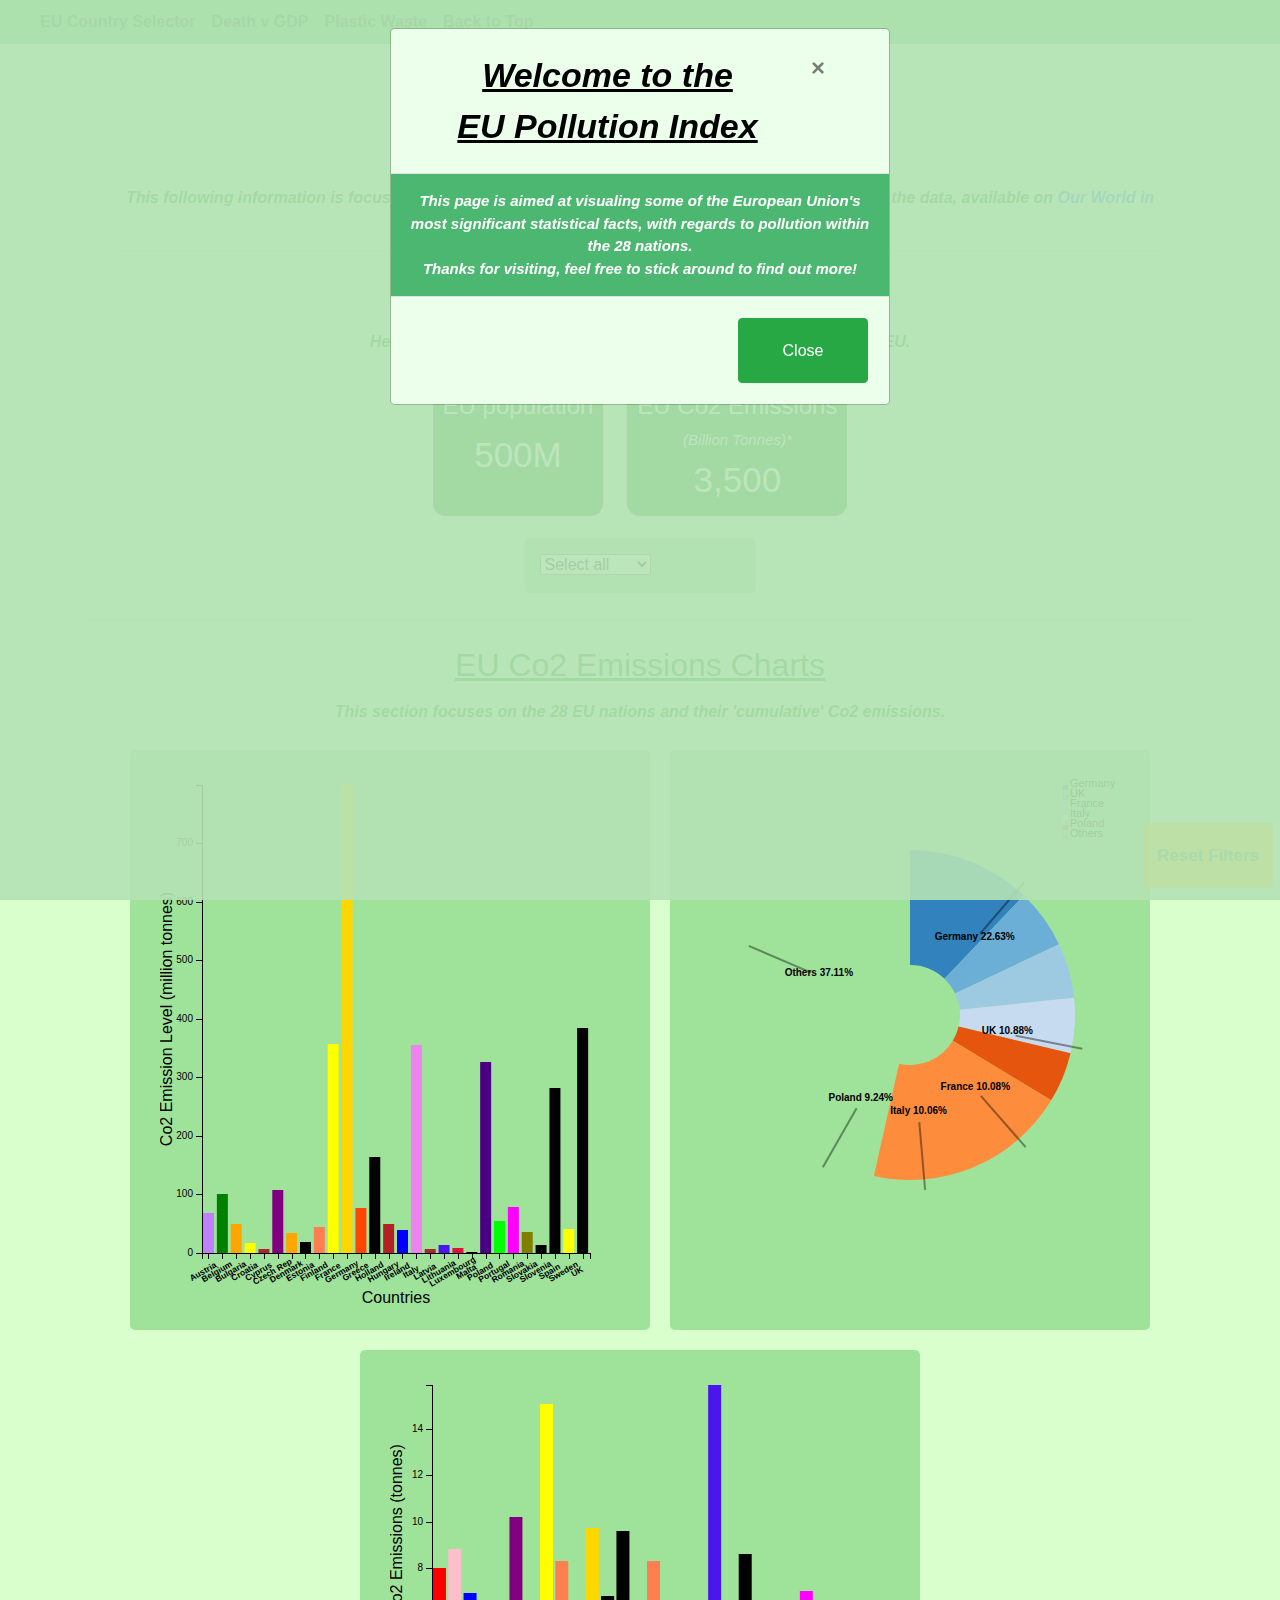
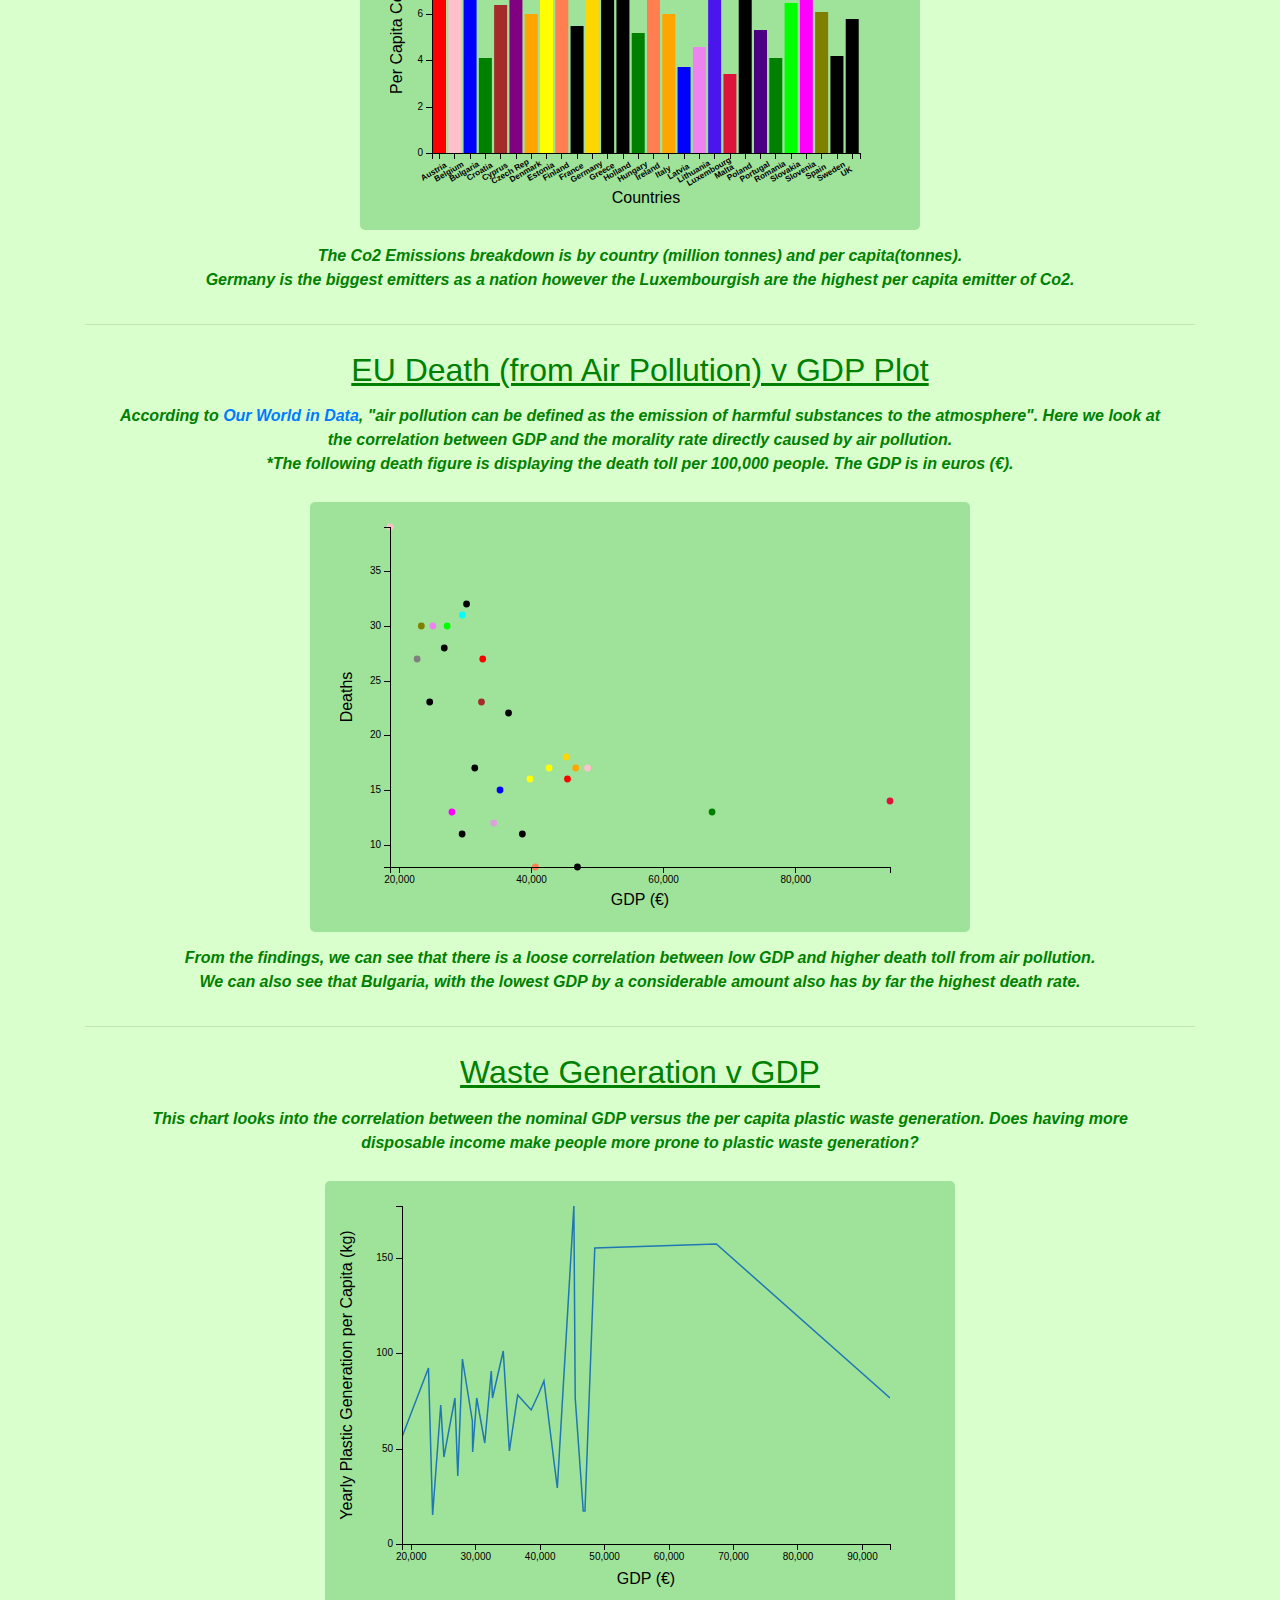
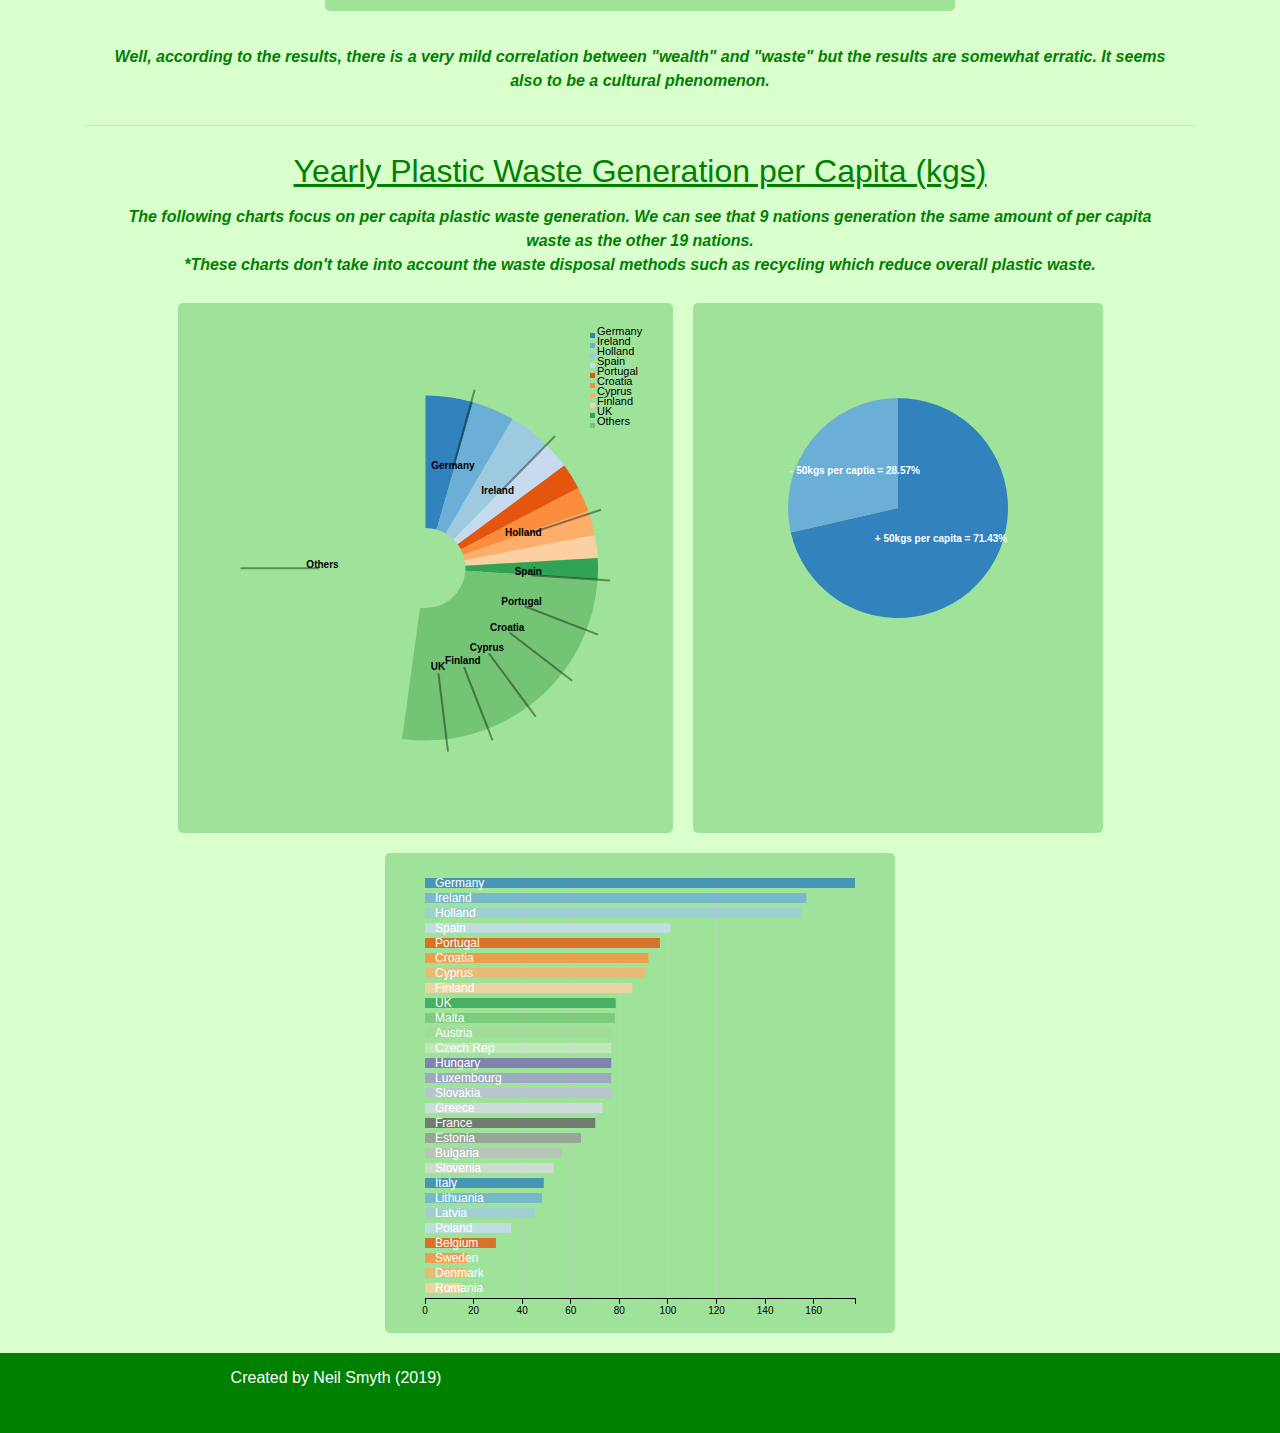
==== commit b3e38ccf: "updated titles, finalised most of text html, tidied css.style/fonts, colors and fonts  on charts, li" ====
--- a/index.html
+++ b/index.html
@@ -31,7 +31,6 @@
     <!-- Javascript -->
 
     <script type="text/javascript" src="js/d3.min.js"></script>
-    <!-- 1 -->
     <script type="text/javascript" src="js/crossfilter.min.js"></script>
     <script type="text/javascript" src="js/dc.min.js"></script>
     <script type="text/javascript" src="js/queue.min.js"></script>
@@ -83,7 +82,7 @@
                 <div class="row justify-content-center">
                     <div class="col-md-12 text-center">
                         <h1 class="mainheader mb-2" id="main-head">EU Pollution Index</h1>
-                        <p class="underhead text-center"><i>This following statistical analyse is focused on the 28 nation European Union, compiling some of the data available on <a href="https://ourworldindata.org/air-pollution">Our World in Data</a>, to evaluate the effects on pollution within these nations</i></p>
+                        <p class="underhead text-center"><i>This following information is focused on the 28 countries of the European Union, compiling some of the data,  available on <a href="https://ourworldindata.org/air-pollution">Our World in Data</a>, to evaluate the effects on pollution within these nations.</i></p>
 
 
                         <hr>
@@ -105,7 +104,7 @@
                 <div class="row justify-content-center">
                     <div class="col-md-12 text-center">
                         <h2 class="regional-line">EU in Numbers </h2>
-                        <p class="underhead text-center"><i>The following stats show some pertient information within the EU</i></p>
+                        <p class="underhead text-center"><i>Here are some stats that show some pertient information about the EU.</i></p>
                     </div>
 
 
@@ -136,7 +135,7 @@
 
                         <div id="country-selector"></div>
 
-                        <span class="d-inline-block" tabindex="0" data-toggle="tooltip" title="Click the select all box to chose the country. It affects all the charts!">
+                        <span class="d-inline-block" tabindex="0" data-toggle="tooltip" title="Click on the 'Select all' selector to chose a country. It affects all the charts!">
                                           <button class="btn btn-sm mini-button" style="pointer-events: none; font-size:15px;color:green;" type="button" disabled><i class="fas fa-info" style=""></i></button>
                                         </span>
 
@@ -187,9 +186,12 @@
 
                     </div>
 
-                </div>
-
-
+                <br>
+                    <p class="underhead text-center mt-1"><i><b>The Co2 Emissions breakdown is by country (million tonnes) and per capita(tonnes).<br>Germany is the biggest emitters as a nation however the Luxembourgish are the highest per capita emitter of Co2.</b></i>
+                    </p>
+                </div>
+
+            <hr>
 
 
                 <div class="row justify-content-center">
@@ -198,7 +200,7 @@
 
                         <h2 class="regional-pie text-center">EU Death (from Air Pollution) v GDP Plot </h2>
 
-                        <p class="underhead text-center"><i>According to <a href="https://ourworldindata.org/air-pollution">Our World in Data</a>, "Air pollution can be defined as the emission of harmful substances to the atmosphere". Here we look at the correlation between GDP and the death toll caused by air pollution. The following death figure is displaying the direct death toll per 100,000 people. The GDP is in euros (€).</i></p>
+                        <p class="underhead text-center"><i>According to <a href="https://ourworldindata.org/air-pollution">Our World in Data</a>, "air pollution can be defined as the emission of harmful substances to the atmosphere". Here we look at the correlation between GDP and the morality rate directly caused by air pollution.<br>*The following death figure is displaying the death toll per 100,000 people. The GDP is in euros (€).</i></p>
 
 
 
@@ -218,10 +220,12 @@
                     </div>
 
                     <br>
-                    <p class="underhead text-center mt-1"><i><b>From the findings we can see that there is a loose correlation between low GDP and higher death toll from air pollution.</b></i>
+                    <p class="underhead text-center mt-1"><i><b>From the findings, we can see that there is a loose correlation between low GDP and higher death toll from air pollution.<br>We can also see that Bulgaria, with the lowest GDP by a considerable amount also has by far the highest death rate.</b></i>
                     </p>
 
                 </div>
+                
+                <hr>
 
                 <div class="row justify-content-center">
 
@@ -241,7 +245,7 @@
 
                     </div>
 
-                    <p class="underhead text-center"><i><br><b>Well, according to the results, there is a very mild correlation between "wealth" and waste but the results are somewhat erratic. It seems also to be a cultural phenomenon.</b></i></p>
+                    <p class="underhead text-center"><i><br><b>Well, according to the results, there is a very mild correlation between "wealth" and "waste" but the results are somewhat erratic. It seems also to be a cultural phenomenon.</b></i></p>
 
                 </div>
 
@@ -255,7 +259,7 @@
 
                         <h2 class="regional-pie text-center">Yearly Plastic Waste Generation per Capita (kgs)</h2>
 
-                        <p class="underhead text-center"><i>The following charts focus on per capita plastic waste generation. We can see that 9 nations generation the same amount of per capita waste as the other 19 nations.<br> *This piechart doesnt take into account the waste disposal methods such as recycling which reduce overall palstic waste generation.</i></p>
+                        <p class="underhead text-center"><i>The following charts focus on per capita plastic waste generation. We can see that 9 nations generation the same amount of per capita waste as the other 19 nations.<br> *These charts don't take into account the waste disposal methods such as recycling which reduce overall plastic waste.</i></p>
 
                     </div>
 
@@ -299,7 +303,9 @@
                     <h6>Created by Neil Smyth (2019)</h6>
                 </div>
                 <div class="col-xs-12 col-sm-6">
-                    <i class="fab fa-github" style="font-size:30px;"></i>
+                    
+                    <a href="https://github.com/NeiloErnesto89" target="_blank "><i class="fab fa-github" style="font-size:30px; color:white; "></i></a>
+                    
                 </div>
             </div>
 
@@ -308,9 +314,6 @@
 
     </div>
     <!--container fluid -->
-
-
-
 
 
     <!--MODAL POPUP-->
@@ -325,14 +328,14 @@
         </button>
                 </div>
                 <div class="modal-body"><i>
-                    This page is aimed at visualing some of the European Unions most signifgant statistical facts with regards to pollution within the 28 nations of the EU.<br>Feel free to stick around and check it out!</i>
+                    This page is aimed at visualing some of the European Union's most significant statistical facts, with regards to pollution within the 28 nations.<br>Thanks for visiting, feel free to stick around to find out more!</i>
                 </div>
                 <div class="modal-footer">
-                    <span class="d-inline-block" tabindex="0" data-toggle="tooltip" title="Whereever you see this icon, just hover over to find out more information">
+                    <span class="d-inline-block" tabindex="0" data-toggle="tooltip" title="Wherever you see this icon, just hover over it to find out more information">
                   <button class="btn btn-sm mini-button" style="pointer-events: none; font-size:20px;color:green;" type="button" disabled><i class="fas fa-info" style=""></i></button>
                 </span>
                     <button type="button" class="btn btn-success" data-dismiss="modal">Close</button>
-                    <!-- <button type="button" class="btn btn-primary tour">Take a tour</button> -->
+                    
                 </div>
             </div>
         </div>
@@ -348,12 +351,6 @@
     <script src="https://code.jquery.com/jquery-3.3.1.slim.min.js" integrity="sha384-q8i/X+965DzO0rT7abK41JStQIAqVgRVzpbzo5smXKp4YfRvH+8abtTE1Pi6jizo" crossorigin="anonymous"></script>
     <script src="https://cdnjs.cloudflare.com/ajax/libs/popper.js/1.14.7/umd/popper.min.js" integrity="sha384-UO2eT0CpHqdSJQ6hJty5KVphtPhzWj9WO1clHTMGa3JDZwrnQq4sF86dIHNDz0W1" crossorigin="anonymous"></script>
     <script src="https://stackpath.bootstrapcdn.com/bootstrap/4.3.1/js/bootstrap.min.js" integrity="sha384-JjSmVgyd0p3pXB1rRibZUAYoIIy6OrQ6VrjIEaFf/nJGzIxFDsf4x0xIM+B07jRM" crossorigin="anonymous"></script>
-
-    <!-- Tooltip function 
-        <script>
-            function myFunction() {
-            }
-        </script> -->
 
     <!-- Button test 
     <script>
@@ -365,9 +362,8 @@
     </script> -->
 
     <script src="js/script.js"></script>
-    <script src="js/helper.js"></script>
-
-    <!-- <script src="js/tour.js"></script> -->
+    <script src="js/reset.js"></script>
+
 </body>
 
 </html>
--- a/css/style.css
+++ b/css/style.css
@@ -1,7 +1,7 @@
 .cover-container {
     min-height: 100vh;
-    padding-top: 70px; 
-    /* removed to faciltate footer */
+    padding-top: 70px;
+    /* removed to facilitate footer */
     background-color: rgb(217, 255, 204);
     -webkit-background-size: cover;
     -moz-background-size: cover;
@@ -18,11 +18,39 @@
     overflow-x: hidden;
 }
 
+.container-fluid {
+    width: 100%;
+    padding-right: 12px;
+    padding-left: 12px;
+    margin-right: auto;
+    margin-left: auto;
+}
+
+/* Grid */
+
+.row {
+    margin-right: 15px;
+    margin-left: 15px;
+    display: flex;
+    flex-wrap: wrap;
+}
+
+.chart-wrapper {
+    /*  max-width: 960px; */
+    margin: 10px;
+    padding: 15px;
+    border-radius: 5px;
+    background-color: rgba(28, 163, 42, 0.3);
+    text-align: center;
+    display: flex;
+}
+
+
 /* Navbar  */
 
 .nav-container {
-    
-    position: fixed; 
+
+    position: fixed;
     width: 100%;
     z-index: 1;
     top: 0;
@@ -41,7 +69,7 @@
 }
 
 .navbar-nav {
-    font-style: bold; 
+    font-style: bold;
     text-align: left;
     list-style: none;
     /* to counter the body - text center inherited rule */
@@ -57,27 +85,35 @@
 }
 
 
-
-.container-fluid {
-    width: 100%;
-    padding-right: 12px;
-    padding-left: 12px;
-    margin-right: auto;
-    margin-left: auto;
-}
-
 .nav-icon {
     font-size: 20px;
 }
+
+/* Emissions/Number Box*/
 
 .emissions-box {
     font-size: 15px;
     margin-bottom: 2px;
 }
 
+.number-box {
+    margin: 10px;
+    font-size: 35px;
+    border: 2px solid #e5d9d9;
+    border-radius: 15px;
+    background-color: green;
+    color: white;
+    padding: 10px;
+    text-align: center;
+
+}
+
+
 div.dc-chart {
     float: none;
 }
+
+/* Buttons */
 
 #reset-button {
     color: #3d7a59;
@@ -93,19 +129,6 @@
     /*  position: fixed; */
 }
 
-
-
-.mainheader {
-    color: green;
-    font-size: 50px;
-    text-decoration: underline;
-}
-
-.underhead {
-    color: green;
-    font-weight: bold;
-}
-
 button {
     margin: 5px;
     color: white;
@@ -116,6 +139,26 @@
     font-weight: bold;
 }
 
+.mini-button {
+    margin: -20px;
+    padding: 2px;
+}
+
+
+
+.mainheader {
+    color: green;
+    font-size: 50px;
+    text-decoration: underline;
+}
+
+.underhead {
+    color: green;
+    font-weight: bold;
+}
+
+
+
 .hr {
     margin-top: 10px;
     margin-bottom: 10px;
@@ -141,45 +184,15 @@
     margin-bottom: 15px;
 }
 
-.row {
-    margin-right: 15px;
-    margin-left: 15px;
-    display: flex;
-    flex-wrap: wrap;
-}
-
-.chart-wrapper {
-    /*  max-width: 960px; */
-    margin: 10px;
-    padding: 15px;
-    border-radius: 5px;
-    background-color: rgba(28, 163, 42, 0.3);
-    text-align: center;
-    display: flex;
-}
 
 .chart-header {
-   color: green; 
-   text-decoration: underline;
-}
-
-.number-box {
-    margin: 10px;
-    font-size: 35px;
-    border: 2px solid #e5d9d9;
-    border-radius: 15px;
-    background-color: green;
-    color: white;
-    padding: 10px;
-    text-align: center;
-
-}
-
-
-.mini-button {
-    margin: -20px;
-    padding: 2px;
-}
+    color: green;
+    text-decoration: underline;
+}
+
+
+
+
 
 
 .regional-selector {
@@ -198,7 +211,8 @@
 #eu-pollution-chart .axis.x>.tick>text {
 
     text-align: right;
-    font-size: 9px;
+    font-size: 8.5px;
+    font-weight: bold;
     transform: translate(-12px, 8px) rotate(-30deg);
 
     /*formerly -12px, 22px (-90deg)*/
@@ -208,8 +222,15 @@
 
     text-align: right;
     font-size: 8.2px;
+    font-weight: bold;
     transform: translate(-12px, 8px) rotate(-30deg);
 
+}
+
+.dc-chart .pie-slice {
+    fill: #fff;
+    font-size: 10px;
+    font-weight: bold;
 }
 
 /* MODAL */
@@ -219,19 +240,32 @@
     background-color: rgb(204, 255, 204, 0.8);
 }
 
+.modal-header {
+
+    background-color: rgb(204, 255, 204, 0.4);
+
+}
+
 .modal-title {
-    font-size: 29px;
-    font-weight: bold;
-    text-align: center;
-    margin: 5px;
+    font-size: 34px;
+    font-weight: bold;
+    text-align: center;
+    margin-left: 45px;
     padding: 5px;
-}
+    text-decoration: underline;
+}
+
 
 .modal-body {
     font-size: 15px;
     font-weight: bold;
+    color: white;
+    background-color: rgb(0, 153, 51, 0.7);
+    text-align: center;
+}
+
+.modal-footer {
     background-color: rgb(204, 255, 204, 0.4);
-    text-align: center;
 }
 
 .modal-header .close {
@@ -254,11 +288,3 @@
     margin-top: 10px;
 }
 
-/*
-#eu-pollution-chart > .x-axis-label   {
-    
-transform: translate(425,725); 
-    
-}
-
-*/
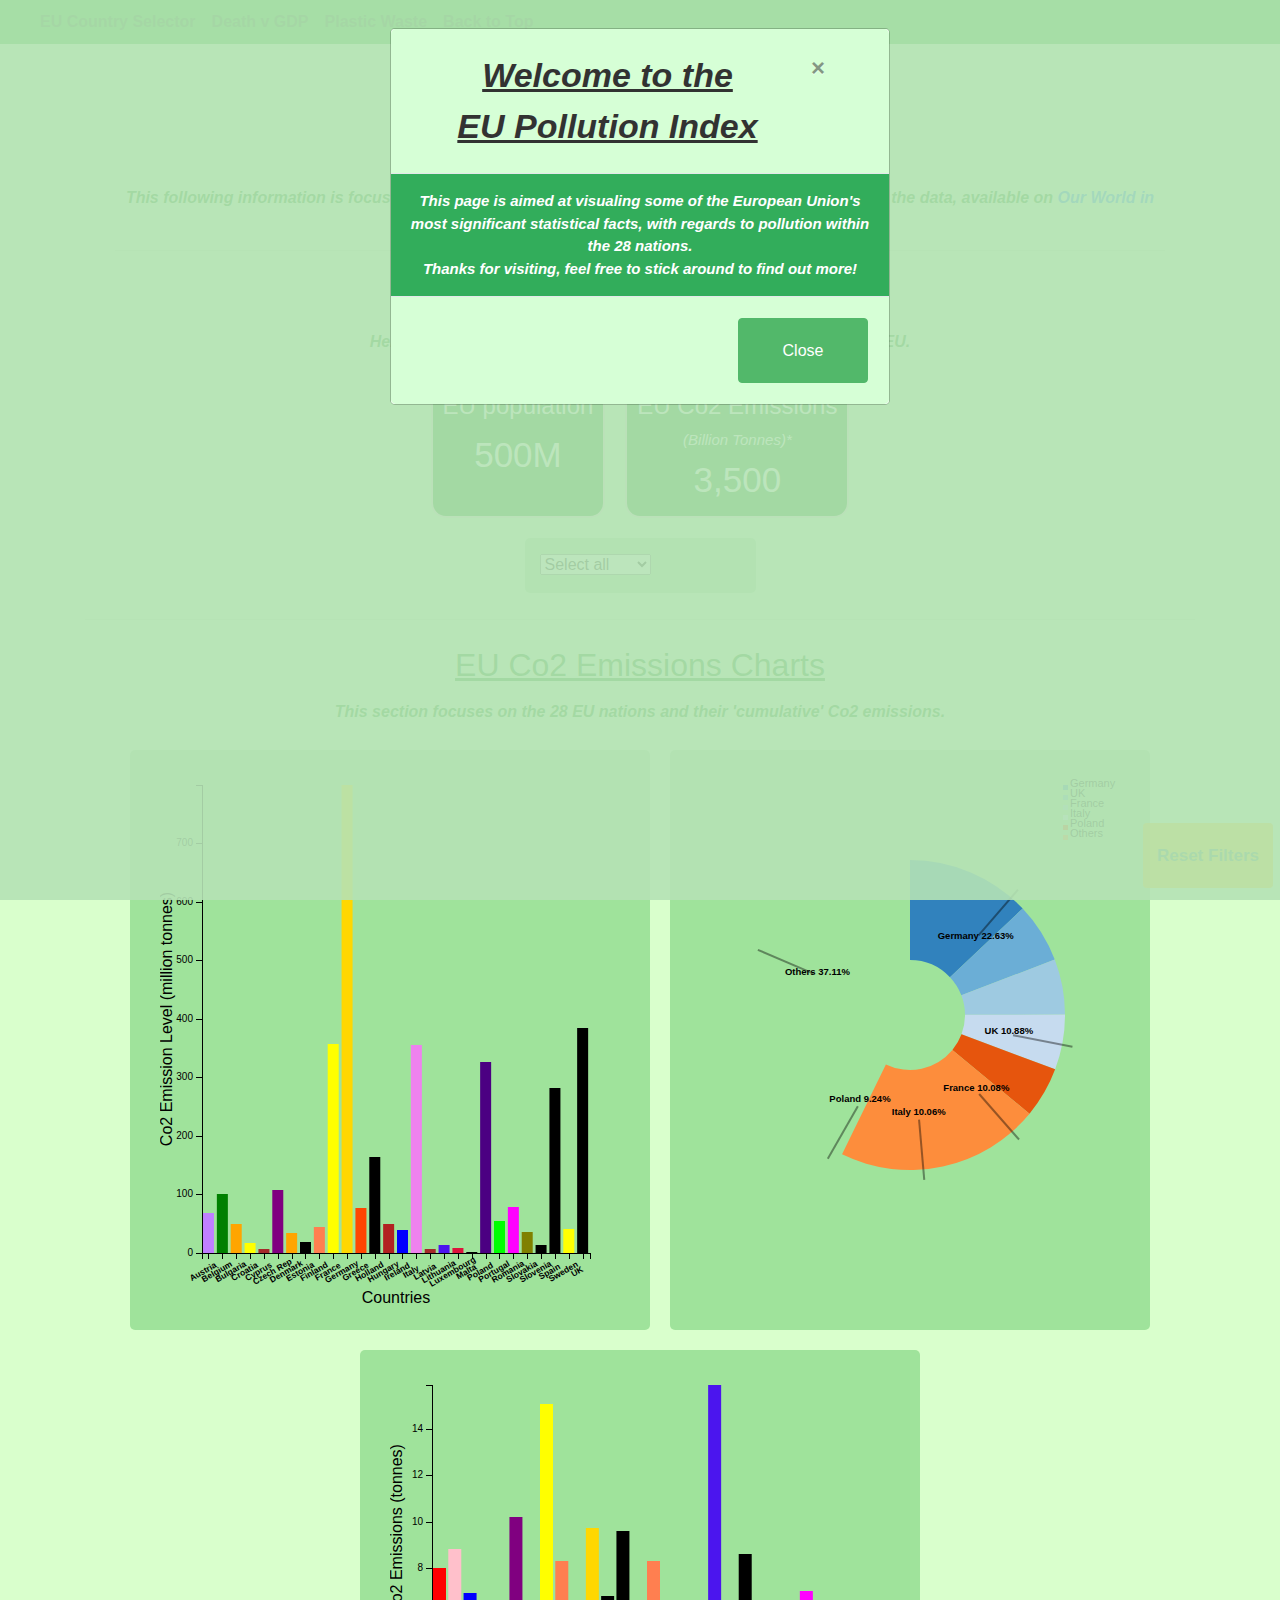
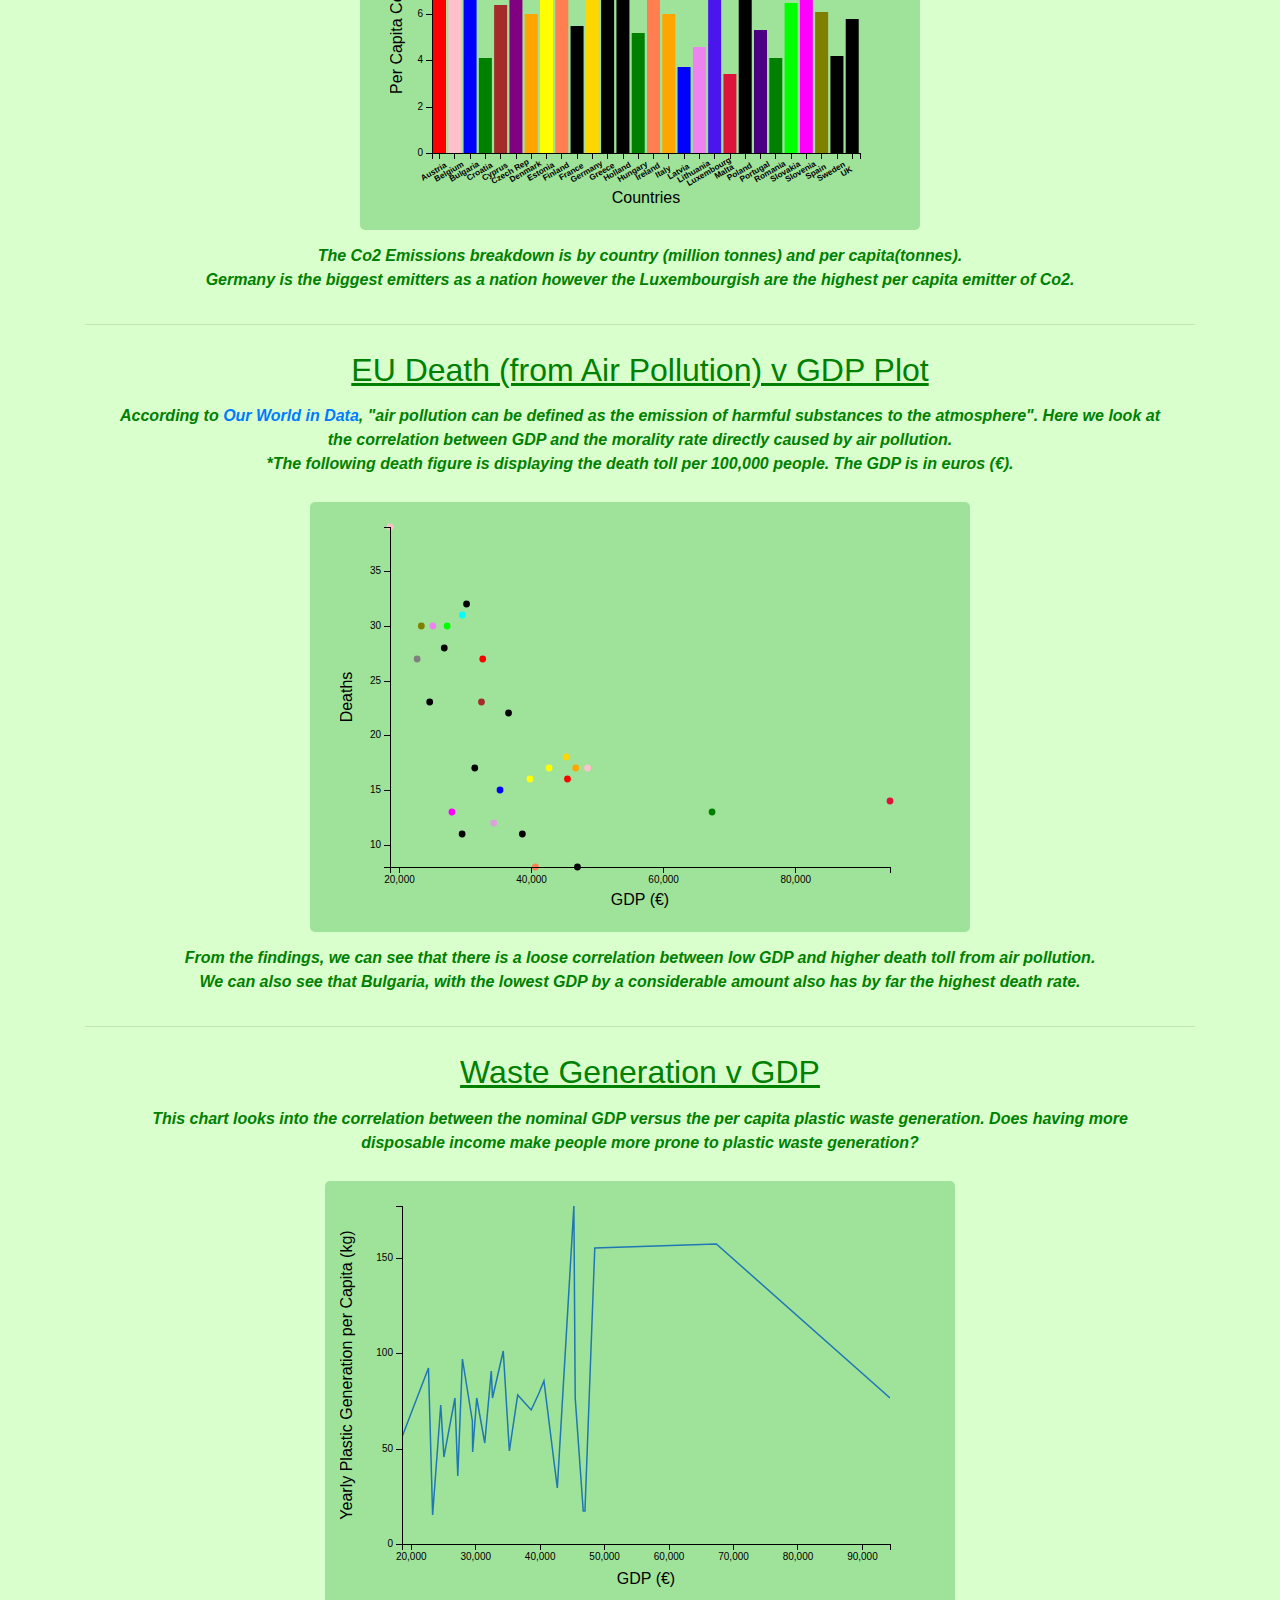
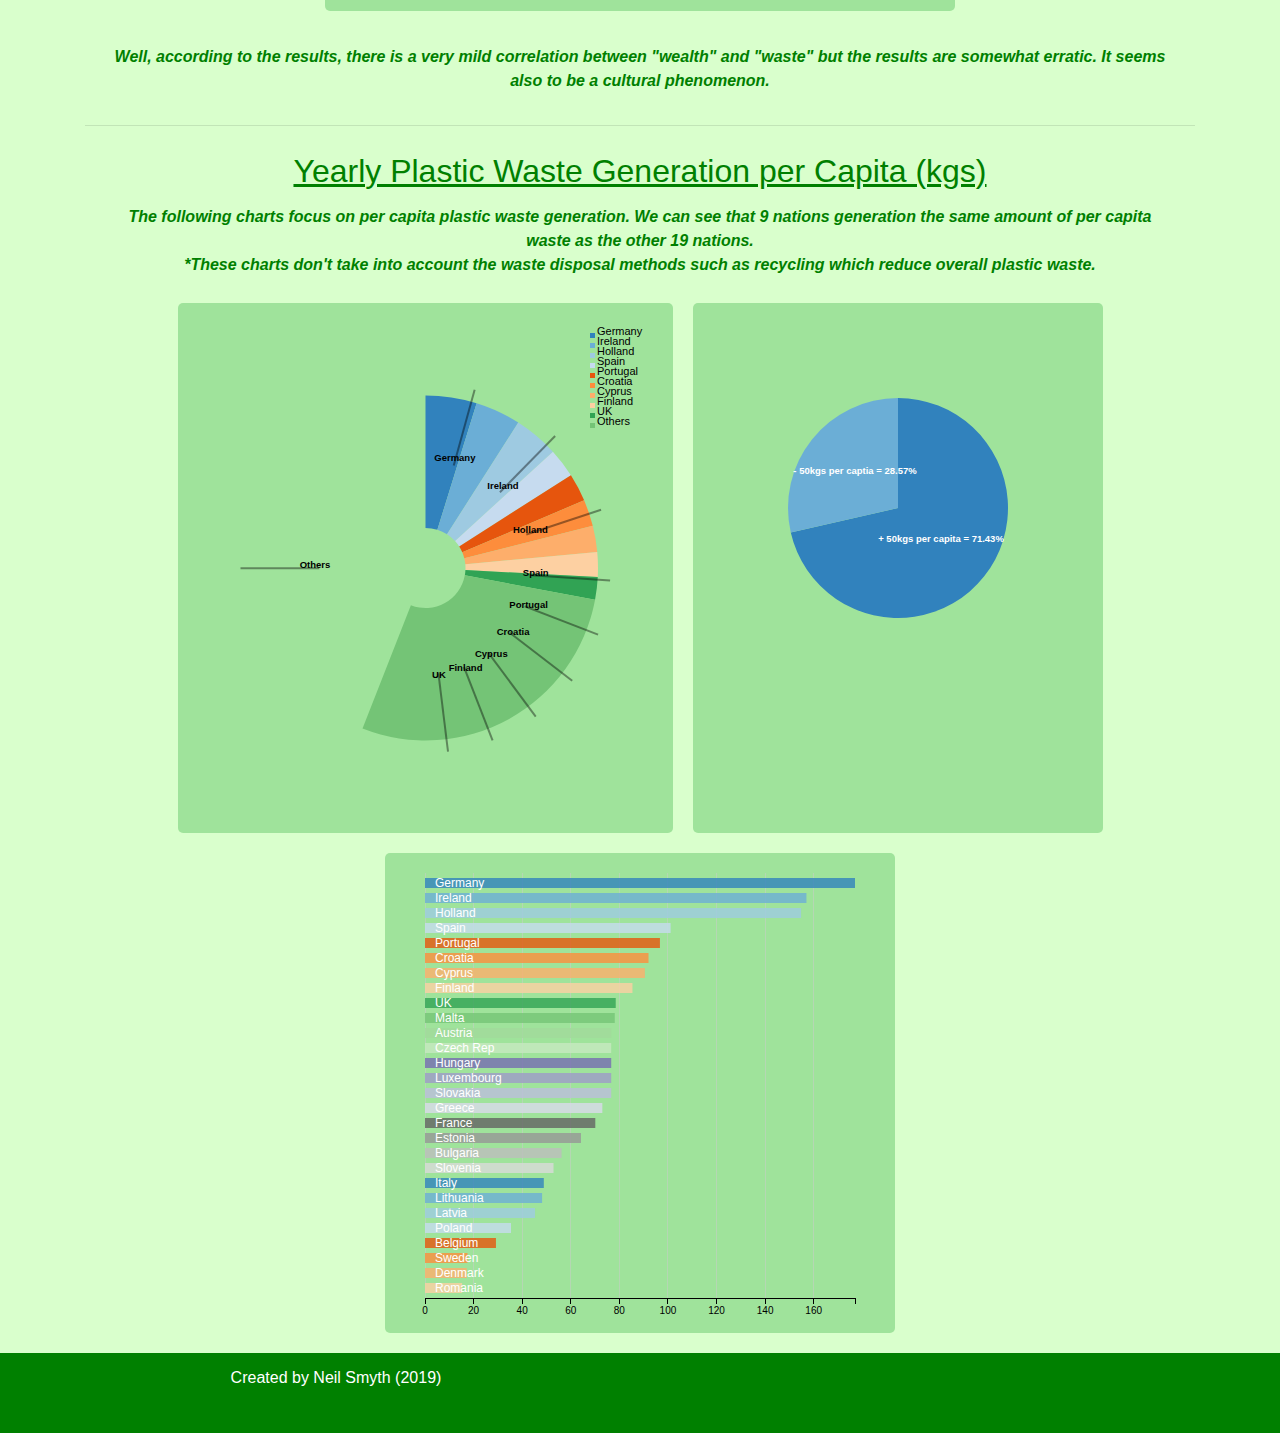
==== commit 18f96dbb: "added target_blank  for href links, changed opacity for browser" ====
--- a/index.html
+++ b/index.html
@@ -82,7 +82,7 @@
                 <div class="row justify-content-center">
                     <div class="col-md-12 text-center">
                         <h1 class="mainheader mb-2" id="main-head">EU Pollution Index</h1>
-                        <p class="underhead text-center"><i>This following information is focused on the 28 countries of the European Union, compiling some of the data,  available on <a href="https://ourworldindata.org/air-pollution">Our World in Data</a>, to evaluate the effects on pollution within these nations.</i></p>
+                        <p class="underhead text-center"><i>This following information is focused on the 28 countries of the European Union, compiling some of the data,  available on <a href="https://ourworldindata.org/air-pollution" target="_blank ">Our World in Data</a>, to evaluate the effects on pollution within these nations.</i></p>
 
 
                         <hr>
@@ -200,7 +200,7 @@
 
                         <h2 class="regional-pie text-center">EU Death (from Air Pollution) v GDP Plot </h2>
 
-                        <p class="underhead text-center"><i>According to <a href="https://ourworldindata.org/air-pollution">Our World in Data</a>, "air pollution can be defined as the emission of harmful substances to the atmosphere". Here we look at the correlation between GDP and the morality rate directly caused by air pollution.<br>*The following death figure is displaying the death toll per 100,000 people. The GDP is in euros (€).</i></p>
+                        <p class="underhead text-center"><i>According to <a href="https://ourworldindata.org/air-pollution"target="_blank ">Our World in Data</a>, "air pollution can be defined as the emission of harmful substances to the atmosphere". Here we look at the correlation between GDP and the morality rate directly caused by air pollution.<br>*The following death figure is displaying the death toll per 100,000 people. The GDP is in euros (€).</i></p>
 
 
 
--- a/css/style.css
+++ b/css/style.css
@@ -63,7 +63,8 @@
 }
 
 .navbar {
-    background-color: rgb(10, 173, 13, 0.6);
+    background-color: rgb(10, 173, 13);
+    opacity: 0.9;
     margin: 0;
     border: 0;
 }
@@ -144,7 +145,7 @@
     padding: 2px;
 }
 
-
+/* Headings */
 
 .mainheader {
     color: green;
@@ -157,7 +158,12 @@
     font-weight: bold;
 }
 
-
+.chart-header {
+    color: green;
+    text-decoration: underline;
+}
+
+/* Line style */
 
 .hr {
     margin-top: 10px;
@@ -167,33 +173,7 @@
 }
 
 
-.regional-pie {
-    color: green;
-    text-align: center;
-    text-decoration: underline;
-    margin-top: 10px;
-    margin-bottom: 15px;
-
-}
-
-.regional-line {
-    color: green;
-    text-align: center;
-    text-decoration: underline;
-    margin-top: 10px;
-    margin-bottom: 15px;
-}
-
-
-.chart-header {
-    color: green;
-    text-decoration: underline;
-}
-
-
-
-
-
+/* Selector/chart headers/styles*/
 
 .regional-selector {
 
@@ -204,6 +184,22 @@
 
 }
 
+.regional-pie {
+    color: green;
+    text-align: center;
+    text-decoration: underline;
+    margin-top: 10px;
+    margin-bottom: 15px;
+
+}
+
+.regional-line {
+    color: green;
+    text-align: center;
+    text-decoration: underline;
+    margin-top: 10px;
+    margin-bottom: 15px;
+}
 
 
 /* GRAPH LABELS */
@@ -229,7 +225,7 @@
 
 .dc-chart .pie-slice {
     fill: #fff;
-    font-size: 10px;
+    font-size: 9.5px;
     font-weight: bold;
 }
 
@@ -242,7 +238,8 @@
 
 .modal-header {
 
-    background-color: rgb(204, 255, 204, 0.4);
+    background-color: rgb(204, 255, 204);
+    opacity: 0.8;
 
 }
 
@@ -260,12 +257,14 @@
     font-size: 15px;
     font-weight: bold;
     color: white;
-    background-color: rgb(0, 153, 51, 0.7);
+    background-color: rgb(0, 153, 51);
+    opacity: 0.8;
     text-align: center;
 }
 
 .modal-footer {
-    background-color: rgb(204, 255, 204, 0.4);
+    background-color: rgb(204, 255, 204);
+    opacity: 0.8;
 }
 
 .modal-header .close {
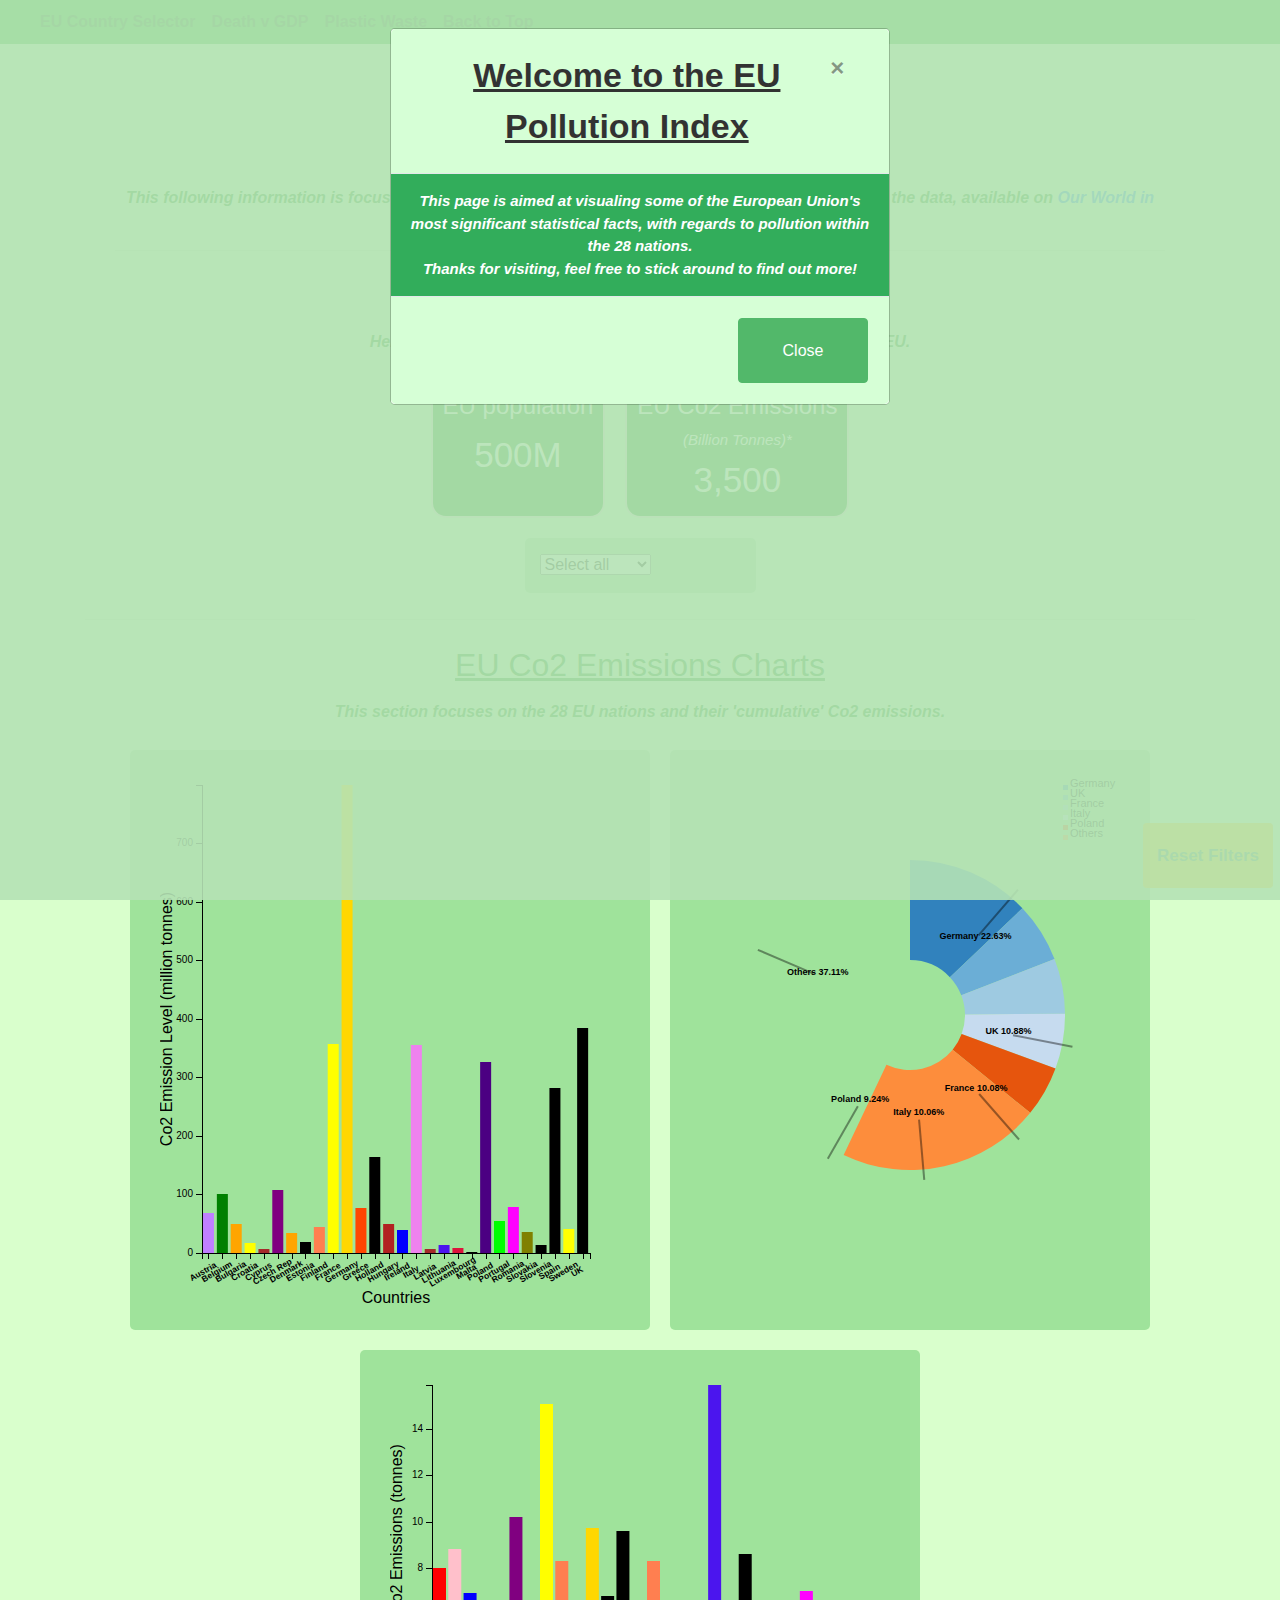
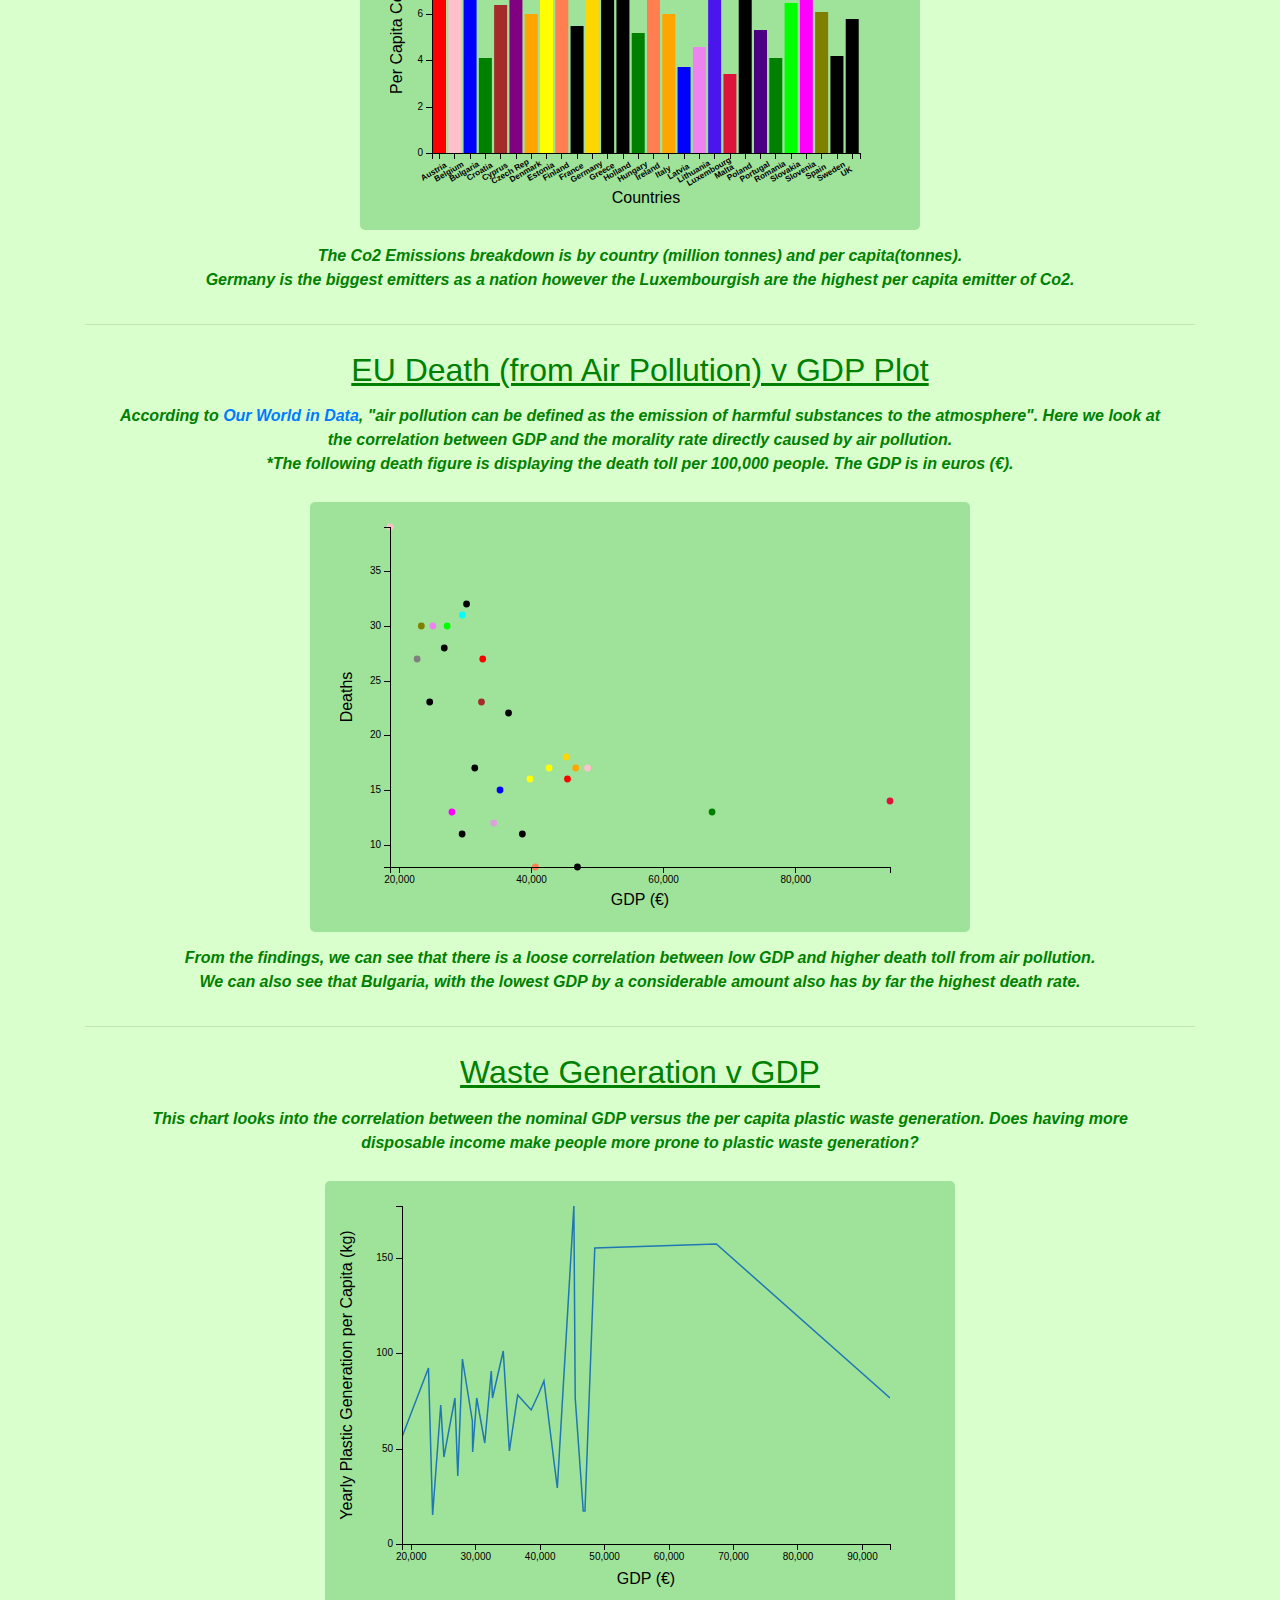
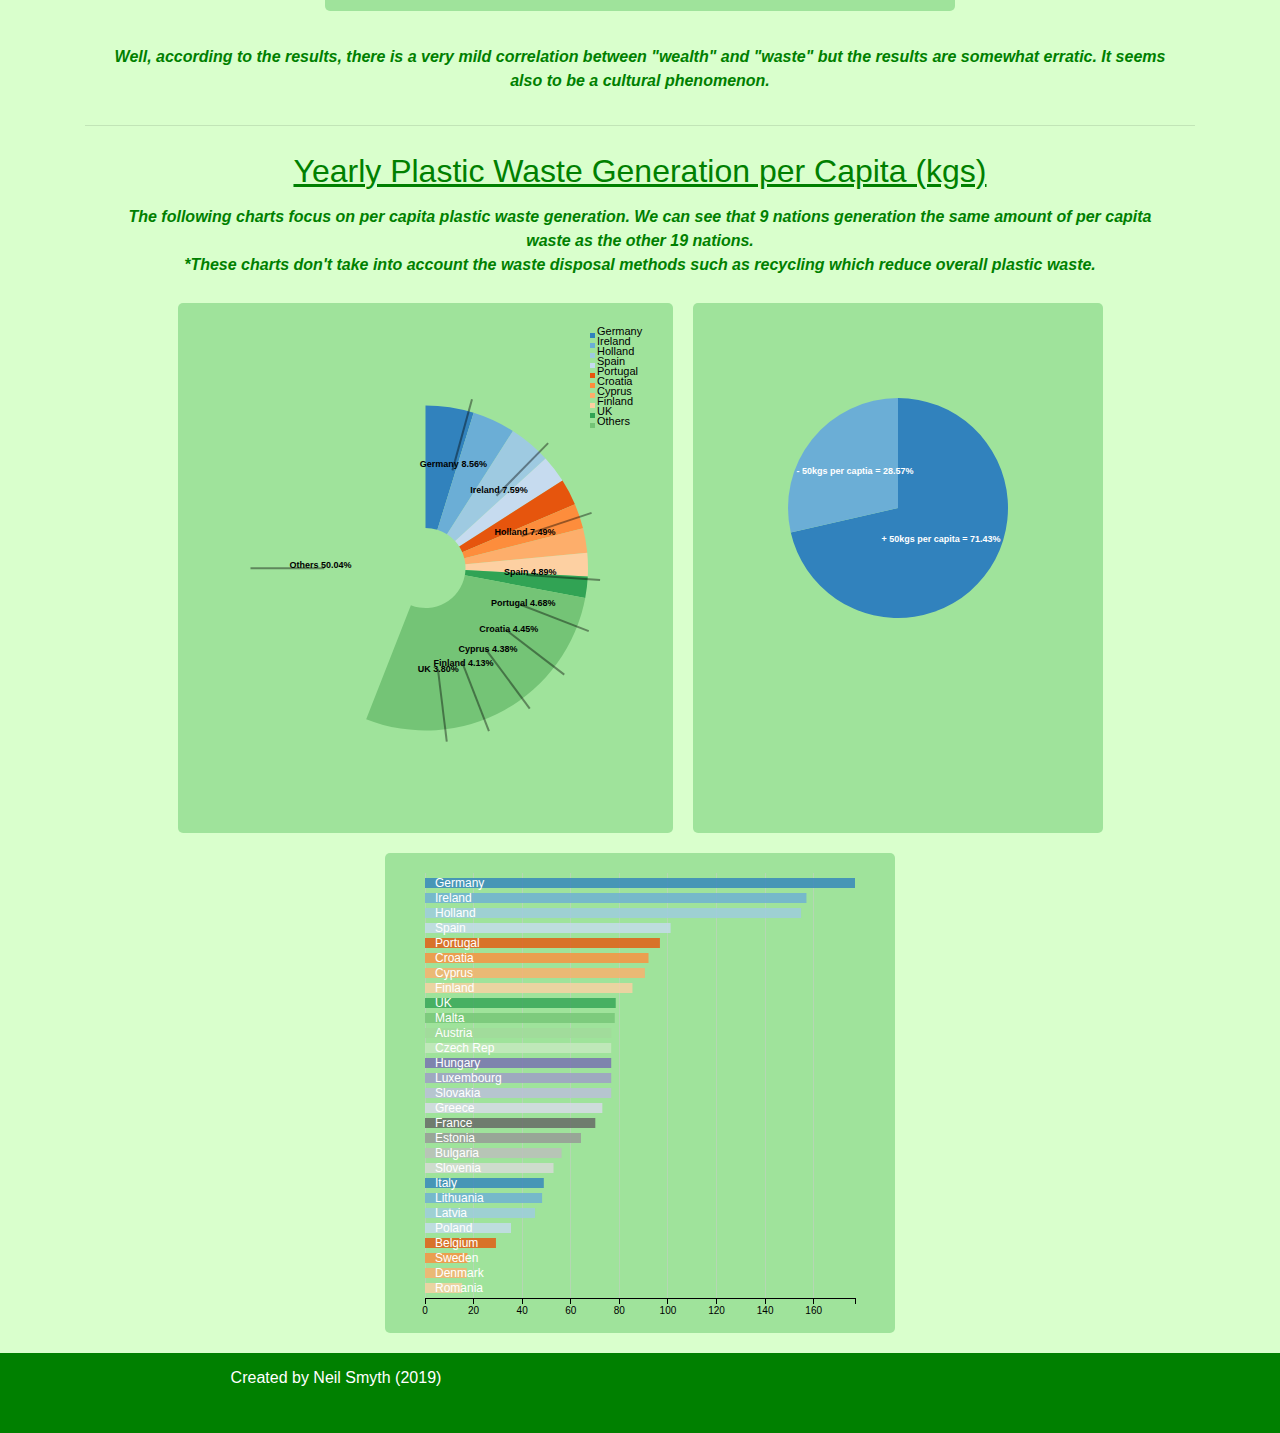
==== commit f8c6f7ff: "readme updates plus index.html bug removal, pollution.js adding ;" ====
--- a/index.html
+++ b/index.html
@@ -108,16 +108,16 @@
                     </div>
 
 
-                    <span class="number-box">
+                    <div class="number-box">
                                     
                                     <h4>EU population</h4>
                 
                                     <div id="eu-population"> </div>
                                     
-                                </span>
-
-
-                    <span class="number-box text-center">
+                                </div>
+
+
+                    <div class="number-box text-center">
                                     
                                     <h4>EU Co2 Emissions</h4>
                                     <p class="emissions-box"><i>(Billion Tonnes)*</i></p>
@@ -125,7 +125,7 @@
                 
                                     <div id="eu-total_emission" > </div>
                 
-                              </span>
+                              </div>
                 </div>
 
                 <div class="row justify-content-center">
@@ -200,7 +200,7 @@
 
                         <h2 class="regional-pie text-center">EU Death (from Air Pollution) v GDP Plot </h2>
 
-                        <p class="underhead text-center"><i>According to <a href="https://ourworldindata.org/air-pollution"target="_blank ">Our World in Data</a>, "air pollution can be defined as the emission of harmful substances to the atmosphere". Here we look at the correlation between GDP and the morality rate directly caused by air pollution.<br>*The following death figure is displaying the death toll per 100,000 people. The GDP is in euros (€).</i></p>
+                        <p class="underhead text-center"><i>According to <a href="https://ourworldindata.org/air-pollution" target="_blank ">Our World in Data</a>, "air pollution can be defined as the emission of harmful substances to the atmosphere". Here we look at the correlation between GDP and the morality rate directly caused by air pollution.<br>*The following death figure is displaying the death toll per 100,000 people. The GDP is in euros (€).</i></p>
 
 
 
@@ -322,7 +322,7 @@
         <div class="modal-dialog" role="document">
             <div class="modal-content">
                 <div class="modal-header">
-                    <h5 class="modal-title" id="popUpModalLabel"><i>Welcome to the EU Pollution Index</h5>
+                    <h5 class="modal-title" id="popUpModalLabel">Welcome to the EU Pollution Index</h5>
                     <button type="button" class="close" data-dismiss="modal" aria-label="Close">
           <span aria-hidden="true">&times;</span>
         </button>
--- a/css/style.css
+++ b/css/style.css
@@ -71,7 +71,7 @@
 
 .navbar-nav {
     font-style: bold;
-    text-align: left;
+    text-align: left; /* so as not to block the text */
     list-style: none;
     /* to counter the body - text center inherited rule */
 }
@@ -225,7 +225,7 @@
 
 .dc-chart .pie-slice {
     fill: #fff;
-    font-size: 9.5px;
+    font-size: 9px;
     font-weight: bold;
 }
 
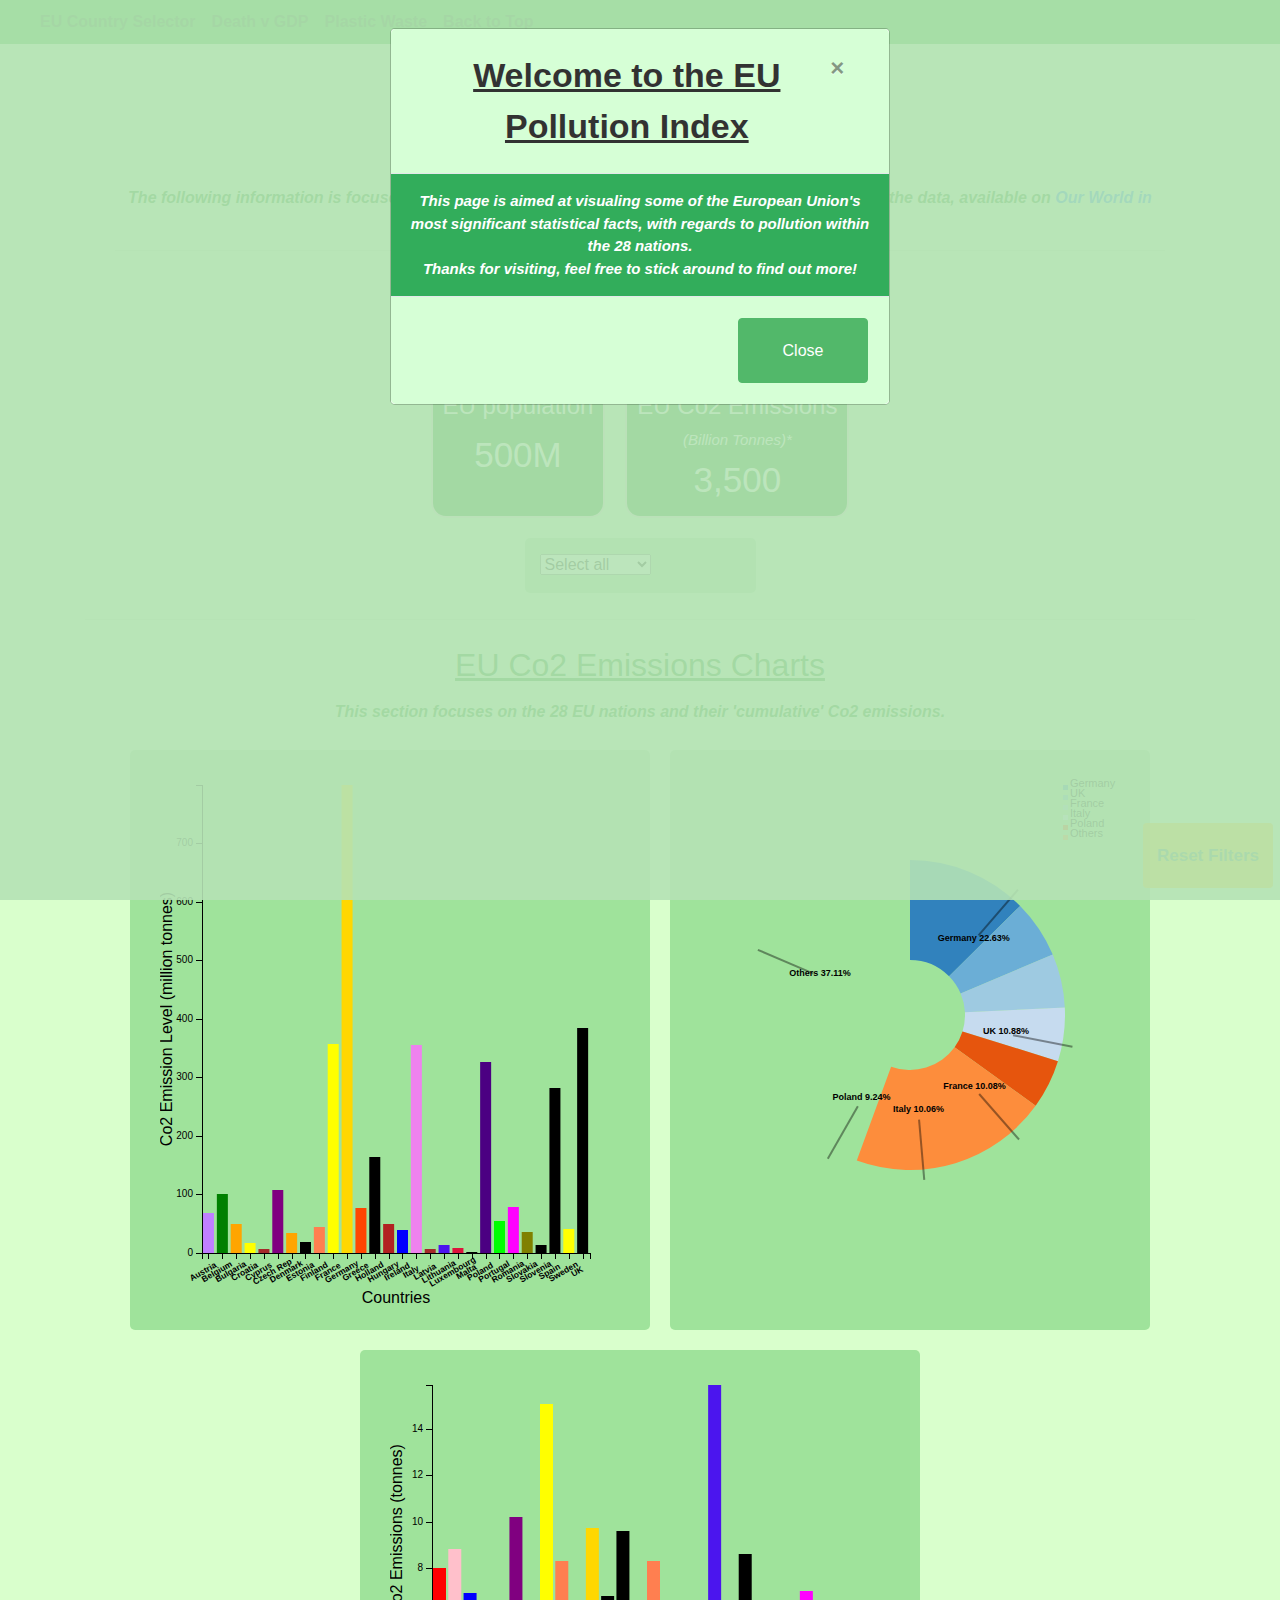
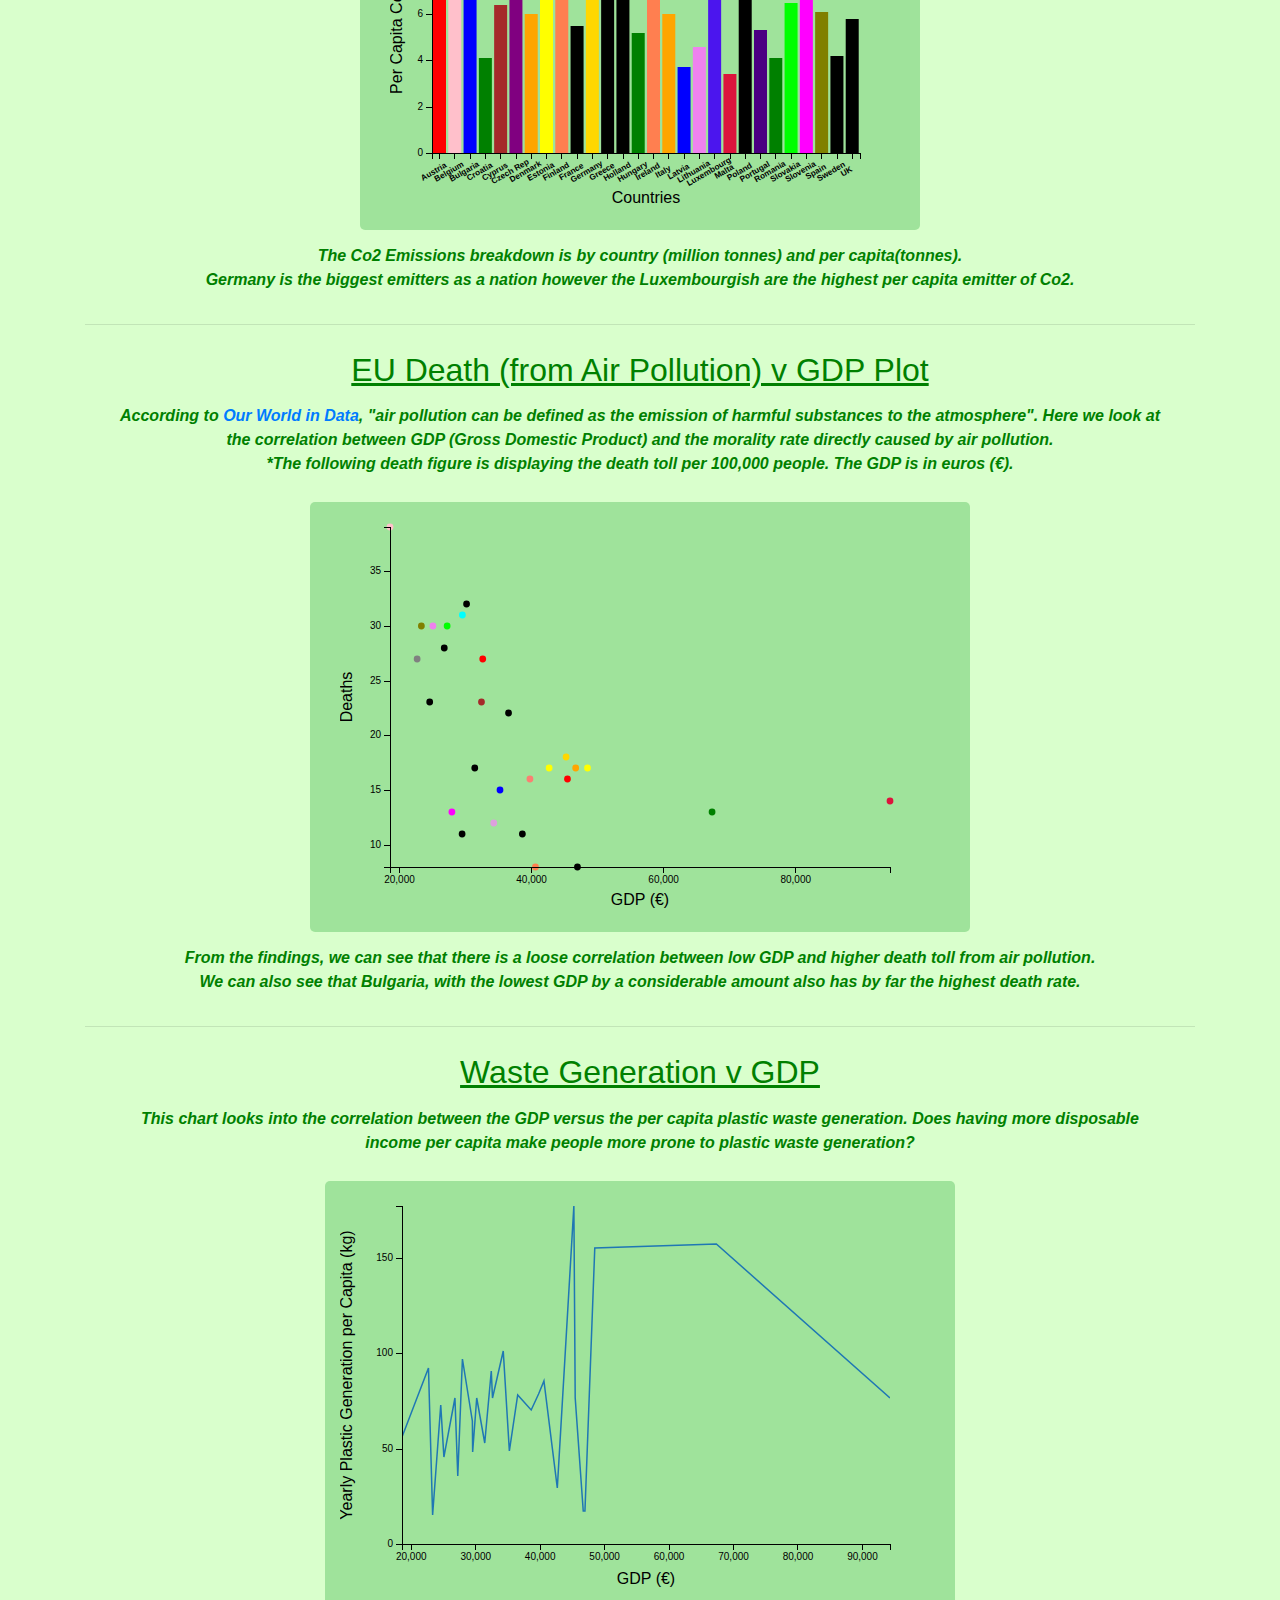
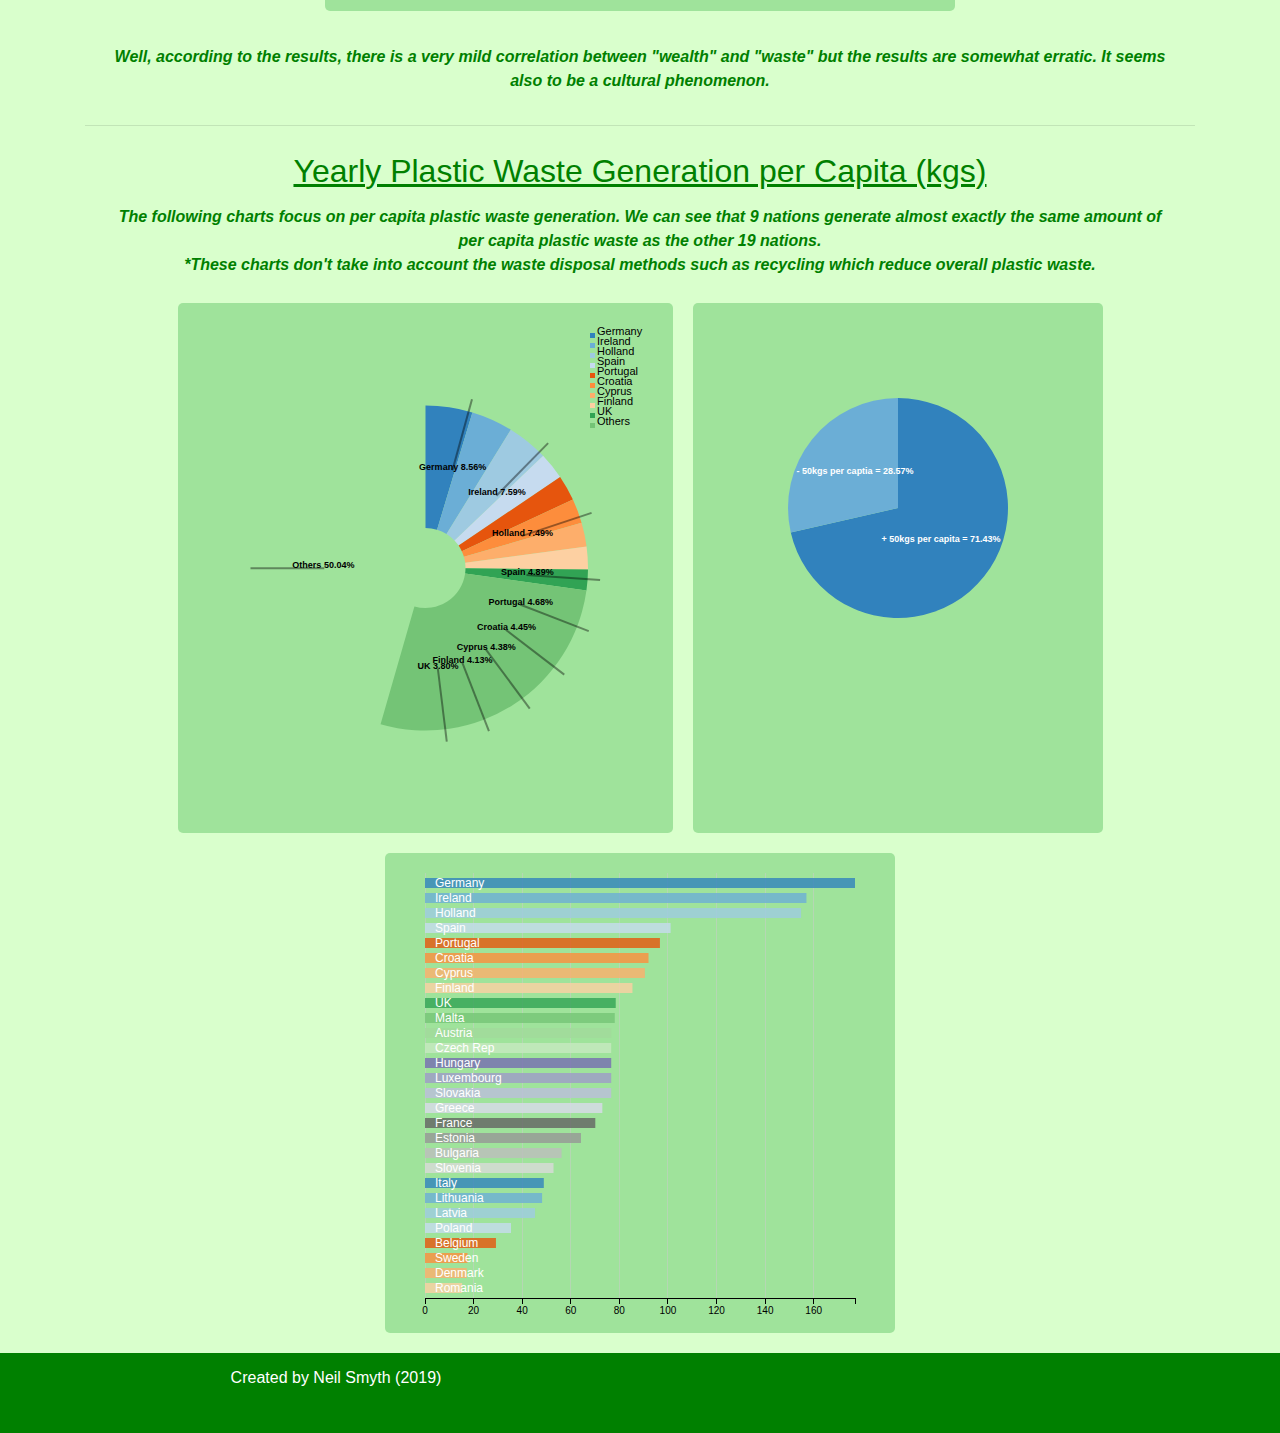
==== commit 565589ef: "updated readme, tidying index.html and js" ====
--- a/index.html
+++ b/index.html
@@ -28,13 +28,16 @@
 
     <link rel="stylesheet" href="css/style.css" type="text/css" />
 
-    <!-- Javascript -->
+    <!-- Javascript Libraries -->
 
     <script type="text/javascript" src="js/d3.min.js"></script>
     <script type="text/javascript" src="js/crossfilter.min.js"></script>
     <script type="text/javascript" src="js/dc.min.js"></script>
     <script type="text/javascript" src="js/queue.min.js"></script>
 
+
+    <!-- Javascript -->
+    
     <script type="text/javascript" src="js/pollution.js"></script>
 
 </head>
@@ -82,11 +85,12 @@
                 <div class="row justify-content-center">
                     <div class="col-md-12 text-center">
                         <h1 class="mainheader mb-2" id="main-head">EU Pollution Index</h1>
-                        <p class="underhead text-center"><i>This following information is focused on the 28 countries of the European Union, compiling some of the data,  available on <a href="https://ourworldindata.org/air-pollution" target="_blank ">Our World in Data</a>, to evaluate the effects on pollution within these nations.</i></p>
+                        <p class="underhead text-center"><i>The following information is focused on the 28 countries of the European Union, compiling some of the data, available on <a href="https://ourworldindata.org/air-pollution" target="_blank ">Our World in Data</a>, to evaluate the effects on pollution within these nations.</i></p>
 
 
                         <hr>
-                        <div class="col-offset-6 sicky">
+                      
+                        <div>
 
                             <button type="button" id="reset-button" class=" btn btn-sm btn-warning text-center" data-toggle="tooltip" data-placement="top" title="Click here to reset the filters">Reset Filters</button>
                         </div>
@@ -104,7 +108,7 @@
                 <div class="row justify-content-center">
                     <div class="col-md-12 text-center">
                         <h2 class="regional-line">EU in Numbers </h2>
-                        <p class="underhead text-center"><i>Here are some stats that show some pertient information about the EU.</i></p>
+                        <p class="underhead text-center"><i>Here are some stats that show some pertient figures on the EU.</i></p>
                     </div>
 
 
@@ -200,7 +204,7 @@
 
                         <h2 class="regional-pie text-center">EU Death (from Air Pollution) v GDP Plot </h2>
 
-                        <p class="underhead text-center"><i>According to <a href="https://ourworldindata.org/air-pollution" target="_blank ">Our World in Data</a>, "air pollution can be defined as the emission of harmful substances to the atmosphere". Here we look at the correlation between GDP and the morality rate directly caused by air pollution.<br>*The following death figure is displaying the death toll per 100,000 people. The GDP is in euros (€).</i></p>
+                        <p class="underhead text-center"><i>According to <a href="https://ourworldindata.org/air-pollution" target="_blank ">Our World in Data</a>, "air pollution can be defined as the emission of harmful substances to the atmosphere". Here we look at the correlation between GDP (Gross Domestic Product) and the morality rate directly caused by air pollution.<br>*The following death figure is displaying the death toll per 100,000 people. The GDP is in euros (€).</i></p>
 
 
 
@@ -233,7 +237,7 @@
 
                         <h2 class="regional-pie text-center">Waste Generation v GDP </h2>
 
-                        <p class="underhead text-center"><i>This chart looks into the correlation between the nominal GDP versus the per capita plastic waste generation. Does having more disposable income make people more prone to plastic waste generation?</i></p>
+                        <p class="underhead text-center"><i>This chart looks into the correlation between the GDP versus the per capita plastic waste generation. Does having more disposable income per capita make people more prone to plastic waste generation?</i></p>
 
                     </div>
 
@@ -259,7 +263,7 @@
 
                         <h2 class="regional-pie text-center">Yearly Plastic Waste Generation per Capita (kgs)</h2>
 
-                        <p class="underhead text-center"><i>The following charts focus on per capita plastic waste generation. We can see that 9 nations generation the same amount of per capita waste as the other 19 nations.<br> *These charts don't take into account the waste disposal methods such as recycling which reduce overall plastic waste.</i></p>
+                        <p class="underhead text-center"><i>The following charts focus on per capita plastic waste generation. We can see that 9 nations generate almost exactly the same amount of per capita plastic waste as the other 19 nations.<br> *These charts don't take into account the waste disposal methods such as recycling which reduce overall plastic waste.</i></p>
 
                     </div>
 
@@ -316,7 +320,7 @@
     <!--container fluid -->
 
 
-    <!--MODAL POPUP-->
+    <!--Modal Popup -->
 
     <div class="modal fade" id="popUpModal" tabindex="-1" role="dialog" aria-labelledby="popUpModalLabel" aria-hidden="true">
         <div class="modal-dialog" role="document">
@@ -340,7 +344,7 @@
             </div>
         </div>
     </div>
-    <!--MODAL POPUP-->
+    <!--Modal Popup -->
 
 
     </div>
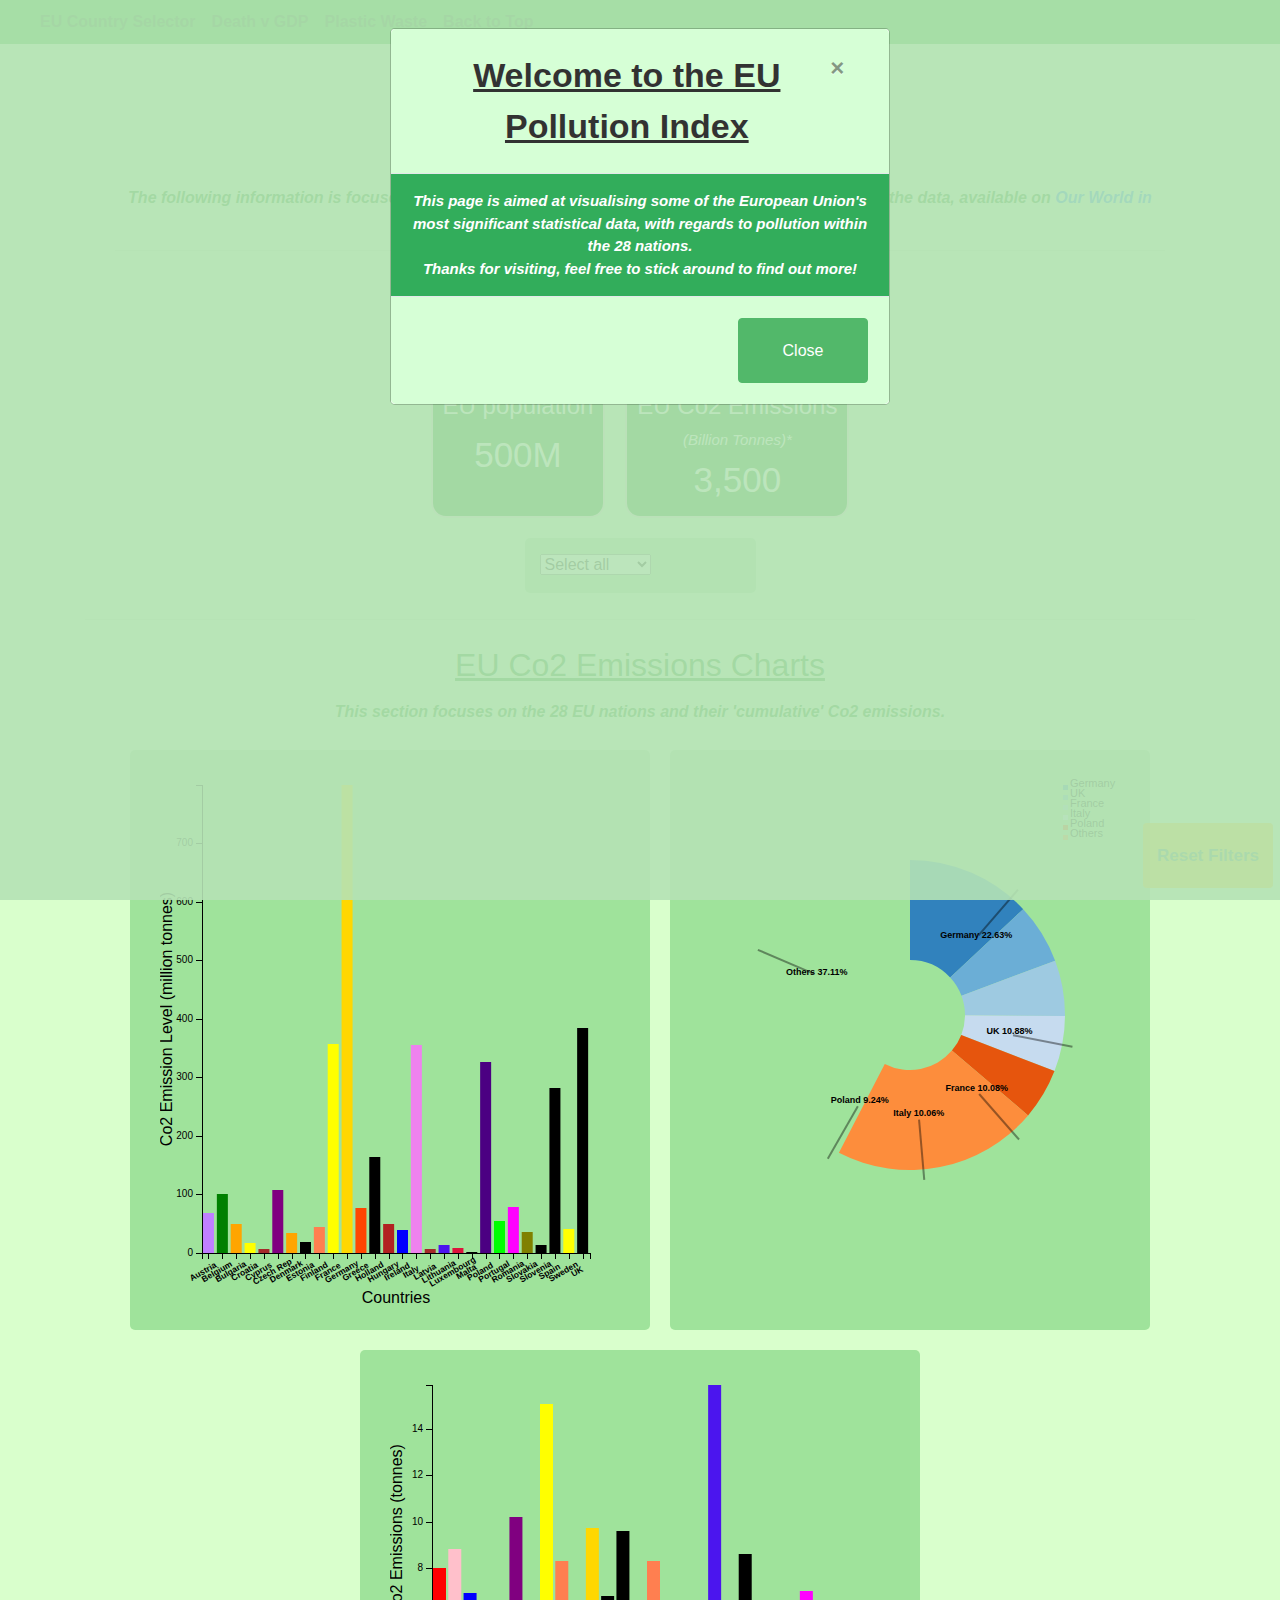
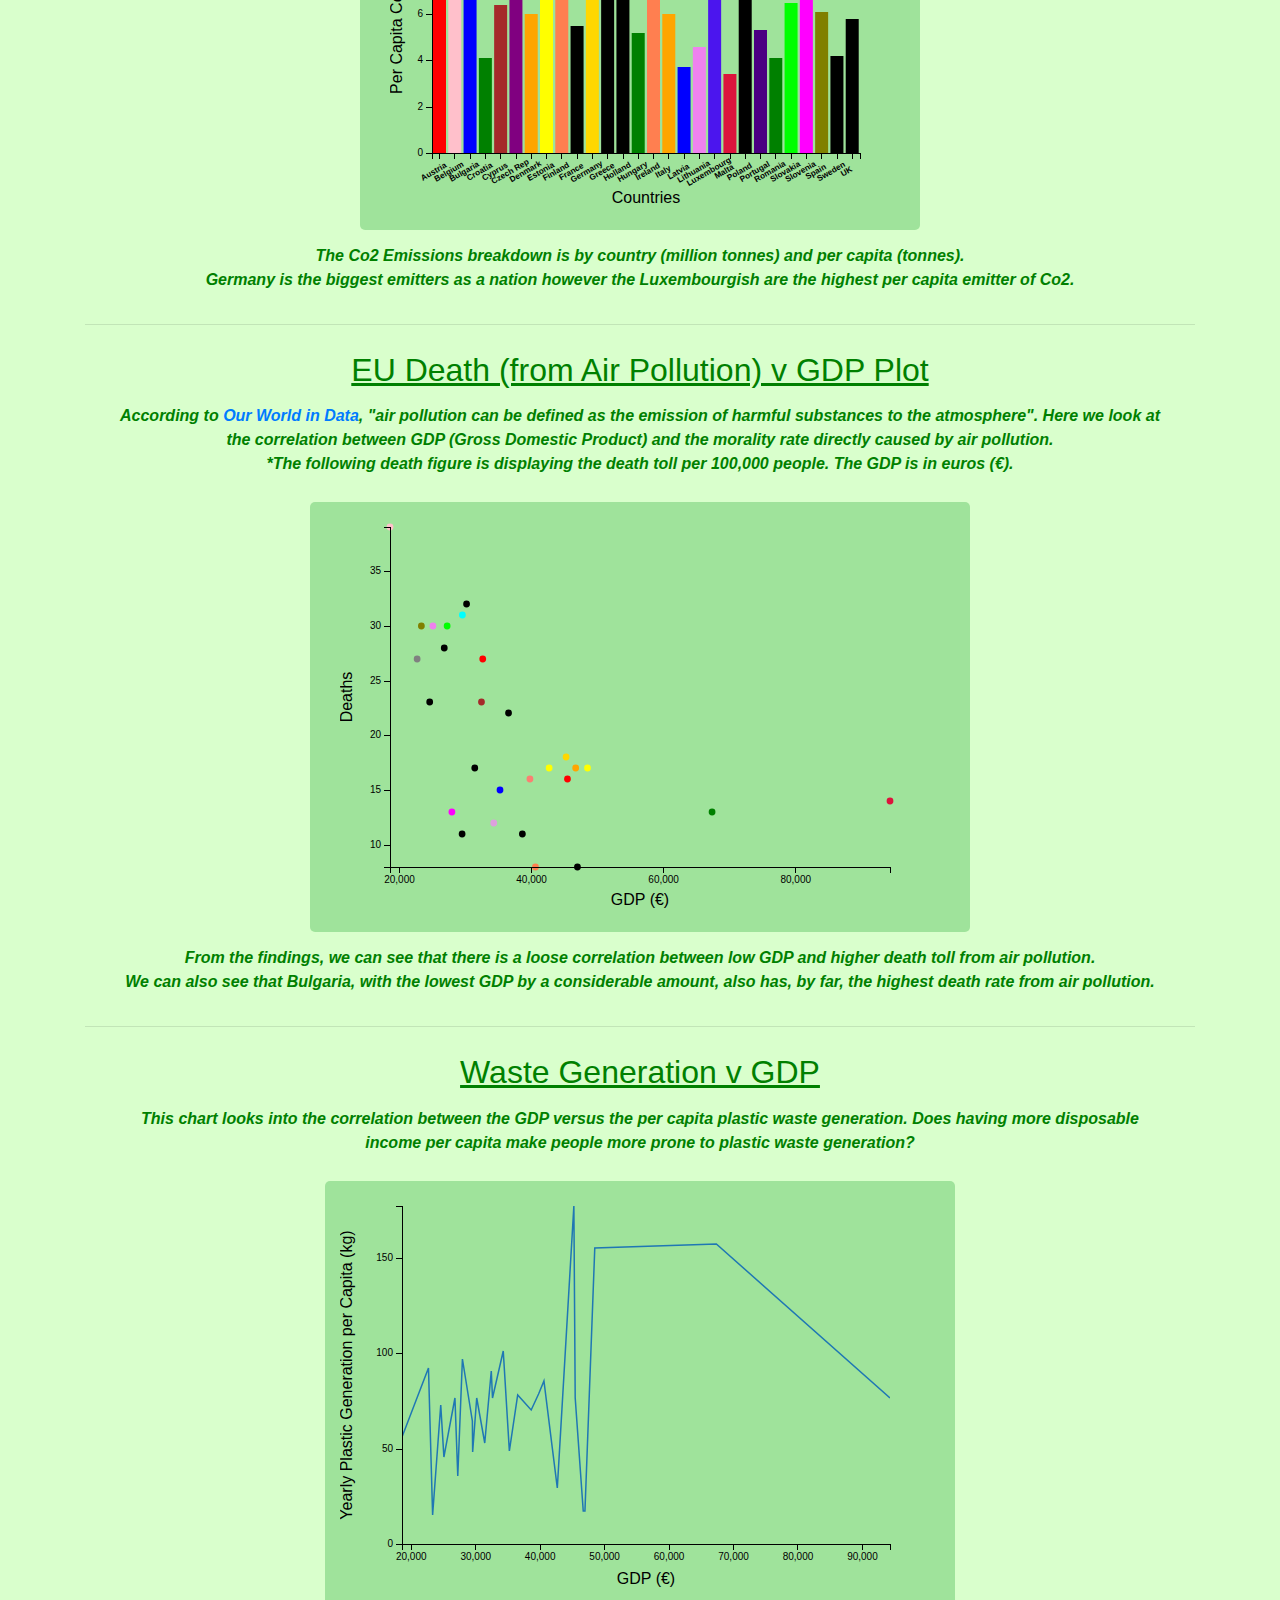
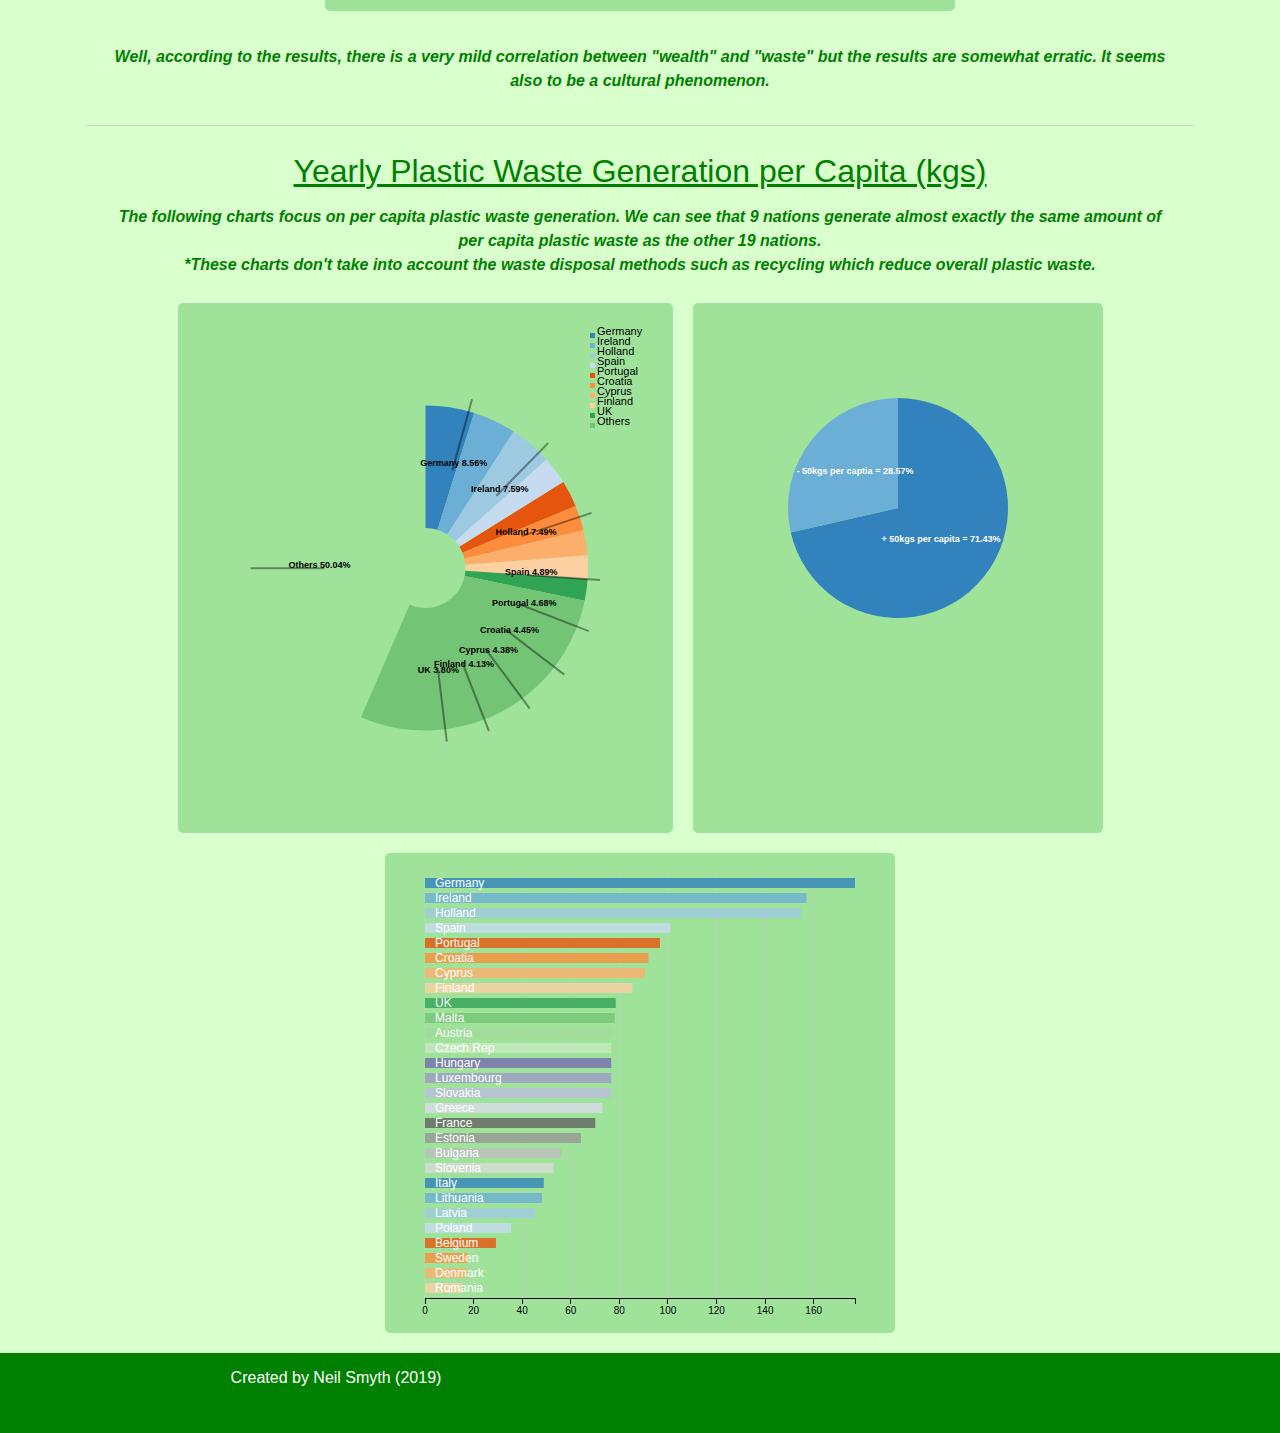
==== commit a07537bc: "final spell check readme, index.html, style.css and pollution.js. Cleaned code and double checked fu" ====
--- a/index.html
+++ b/index.html
@@ -30,15 +30,15 @@
 
     <!-- Javascript Libraries -->
 
-    <script type="text/javascript" src="js/d3.min.js"></script>
-    <script type="text/javascript" src="js/crossfilter.min.js"></script>
-    <script type="text/javascript" src="js/dc.min.js"></script>
-    <script type="text/javascript" src="js/queue.min.js"></script>
+    <script src="js/d3.min.js"></script>
+    <script src="js/crossfilter.min.js"></script>
+    <script src="js/dc.min.js"></script>
+    <script src="js/queue.min.js"></script>
 
 
     <!-- Javascript -->
     
-    <script type="text/javascript" src="js/pollution.js"></script>
+    <script src="js/pollution.js"></script>
 
 </head>
 
@@ -47,8 +47,10 @@
     <div class="cover-container d-flex mx-auto flex-column">
 
 
+        <!--Navbar -->
+
         <header class="nav-container pl-0 pr-0">
-            <!--removed fluid-->
+            <!--removed fluid here to allow text to adapt-->
 
             <nav class="navbar navbar-expand-lg navbar-light mb-1 text-center">
                 <a class="navbar-brand" data-target="#popUpModal" data-toggle="modal"><i class="fas fa-globe-europe" style="font-size:40px;color:green;"></i></a>
@@ -76,6 +78,10 @@
             </nav>
 
         </header>
+        
+        <!--Navbar End -->
+        
+        <!-- Main Section -->
 
         <main>
 
@@ -85,7 +91,7 @@
                 <div class="row justify-content-center">
                     <div class="col-md-12 text-center">
                         <h1 class="mainheader mb-2" id="main-head">EU Pollution Index</h1>
-                        <p class="underhead text-center"><i>The following information is focused on the 28 countries of the European Union, compiling some of the data, available on <a href="https://ourworldindata.org/air-pollution" target="_blank ">Our World in Data</a>, to evaluate the effects on pollution within these nations.</i></p>
+                        <p class="underhead text-center"><i>The following information is focused on the 28 countries of the European Union, compiling some of the data, available on <a href="https://ourworldindata.org/air-pollution" target="_blank ">Our World in Data</a>, to evaluate the effects of pollution on these nations.</i></p>
 
 
                         <hr>
@@ -108,7 +114,7 @@
                 <div class="row justify-content-center">
                     <div class="col-md-12 text-center">
                         <h2 class="regional-line">EU in Numbers </h2>
-                        <p class="underhead text-center"><i>Here are some stats that show some pertient figures on the EU.</i></p>
+                        <p class="underhead text-center"><i>Here are some stats that show some pertinent figures on the EU.</i></p>
                     </div>
 
 
@@ -139,7 +145,7 @@
 
                         <div id="country-selector"></div>
 
-                        <span class="d-inline-block" tabindex="0" data-toggle="tooltip" title="Click on the 'Select all' selector to chose a country. It affects all the charts!">
+                        <span class="d-inline-block" tabindex="0" data-toggle="tooltip" title="Click on the 'Select all' selector to choose a country. It affects all the charts!">
                                           <button class="btn btn-sm mini-button" style="pointer-events: none; font-size:15px;color:green;" type="button" disabled><i class="fas fa-info" style=""></i></button>
                                         </span>
 
@@ -191,7 +197,7 @@
                     </div>
 
                 <br>
-                    <p class="underhead text-center mt-1"><i><b>The Co2 Emissions breakdown is by country (million tonnes) and per capita(tonnes).<br>Germany is the biggest emitters as a nation however the Luxembourgish are the highest per capita emitter of Co2.</b></i>
+                    <p class="underhead text-center mt-1"><i><b>The Co2 Emissions breakdown is by country (million tonnes) and per capita (tonnes).<br>Germany is the biggest emitters as a nation however the Luxembourgish are the highest per capita emitter of Co2.</b></i>
                     </p>
                 </div>
 
@@ -224,7 +230,7 @@
                     </div>
 
                     <br>
-                    <p class="underhead text-center mt-1"><i><b>From the findings, we can see that there is a loose correlation between low GDP and higher death toll from air pollution.<br>We can also see that Bulgaria, with the lowest GDP by a considerable amount also has by far the highest death rate.</b></i>
+                    <p class="underhead text-center mt-1"><i><b>From the findings, we can see that there is a loose correlation between low GDP and higher death toll from air pollution.<br>We can also see that Bulgaria, with the lowest GDP by a considerable amount, also has, by far, the highest death rate from air pollution.</b></i>
                     </p>
 
                 </div>
@@ -245,7 +251,7 @@
 
                         <div class="col-md-offset-5" id="waste-gdp-line"></div>
 
-                        <!--   <svg viewBox="0 0 370 220"></svg> -->
+                        <!--  test viewbox option - <svg viewBox="0 0 370 220"></svg> -->
 
                     </div>
 
@@ -298,8 +304,10 @@
             </div>
 
         </main>
-
-        <!-- FOOTER -->
+        
+        <!-- Main Section end -->
+
+        <!-- Footer -->
 
         <footer class="container-fluid footer">
             <div class="row footer-row">
@@ -314,10 +322,10 @@
             </div>
 
         </footer>
-
-
-    </div>
-    <!--container fluid -->
+        <!-- Footer end -->
+
+     <!--   </div> -->
+    <!-- former div, no defunct and removed container fluid -->
 
 
     <!--Modal Popup -->
@@ -332,7 +340,7 @@
         </button>
                 </div>
                 <div class="modal-body"><i>
-                    This page is aimed at visualing some of the European Union's most significant statistical facts, with regards to pollution within the 28 nations.<br>Thanks for visiting, feel free to stick around to find out more!</i>
+                    This page is aimed at visualising some of the European Union's most significant statistical data, with regards to pollution within the 28 nations.<br>Thanks for visiting, feel free to stick around to find out more!</i>
                 </div>
                 <div class="modal-footer">
                     <span class="d-inline-block" tabindex="0" data-toggle="tooltip" title="Wherever you see this icon, just hover over it to find out more information">
@@ -348,7 +356,7 @@
 
 
     </div>
-    <!--cover -->
+    <!--cover container end -->
 
 
     <!-- Bootstrap JS-->
@@ -364,6 +372,8 @@
             alert("Hello visitor ! The time is now: " + time + " and welcome to the EU Pollution Index!");
         }
     </script> -->
+    
+    <!-- JS Script and Reset -->
 
     <script src="js/script.js"></script>
     <script src="js/reset.js"></script>
--- a/css/style.css
+++ b/css/style.css
@@ -1,3 +1,5 @@
+/* Cover Container and Containers */
+
 .cover-container {
     min-height: 100vh;
     padding-top: 70px;
@@ -90,6 +92,7 @@
     font-size: 20px;
 }
 
+
 /* Emissions/Number Box*/
 
 .emissions-box {
@@ -109,9 +112,10 @@
 
 }
 
+/* dc-chart - */
 
 div.dc-chart {
-    float: none;
+    float: none; /* positioning for numbers inside number box*/
 }
 
 /* Buttons */
@@ -127,7 +131,6 @@
     right: 2px;
     z-index: 1;
     opacity: 0.9;
-    /*  position: fixed; */
 }
 
 button {
